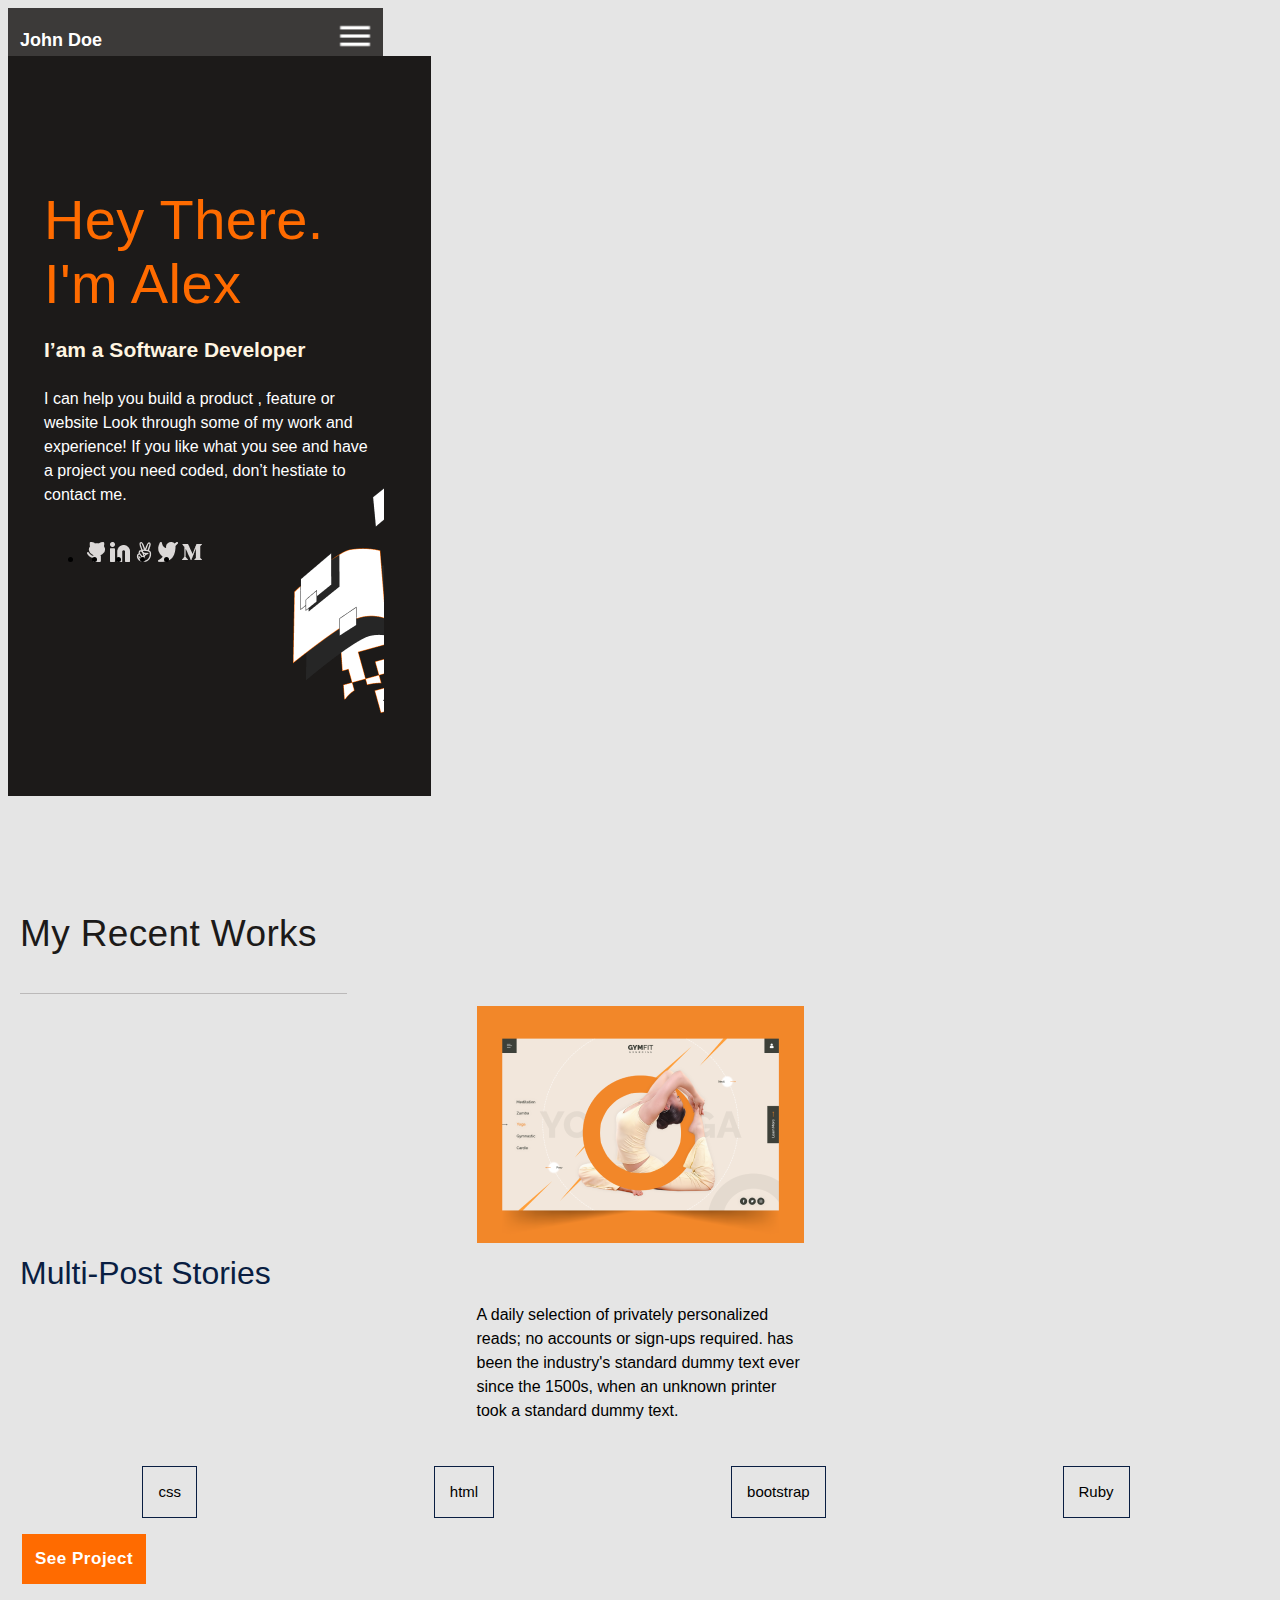
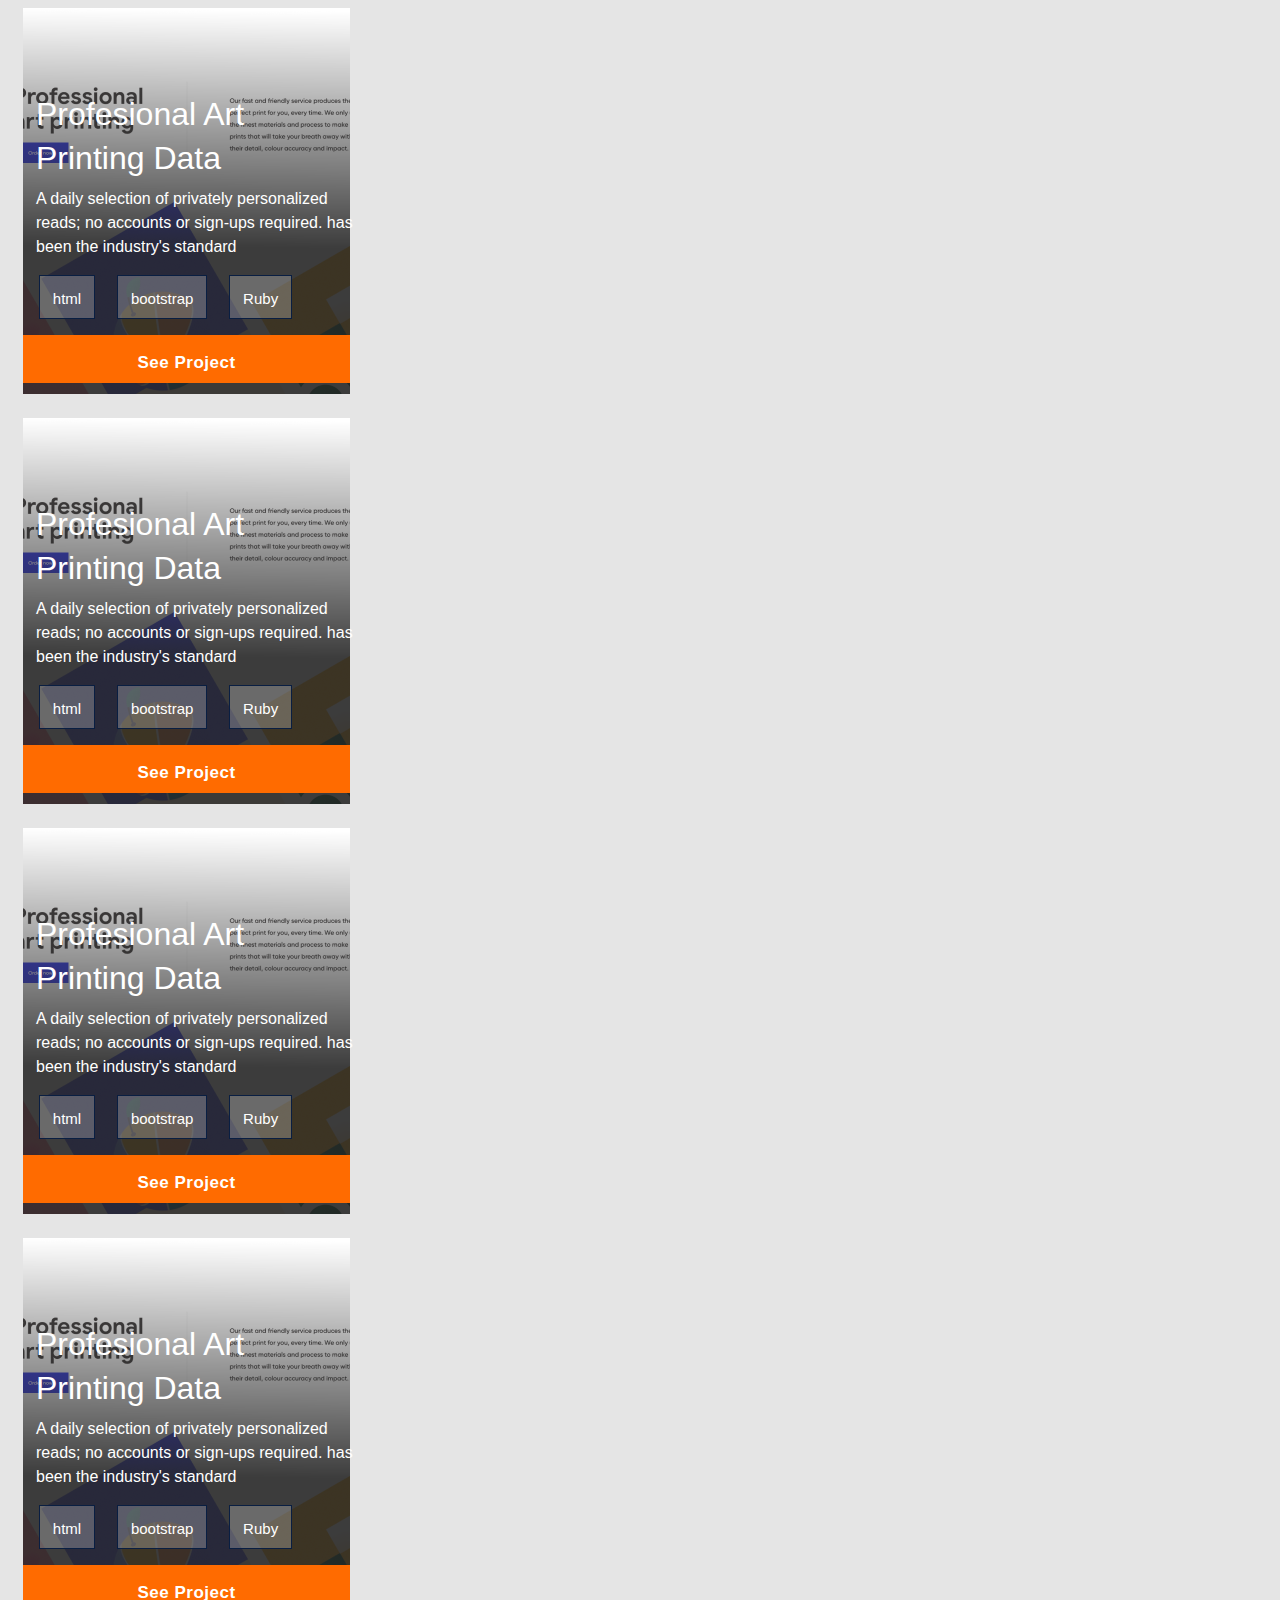
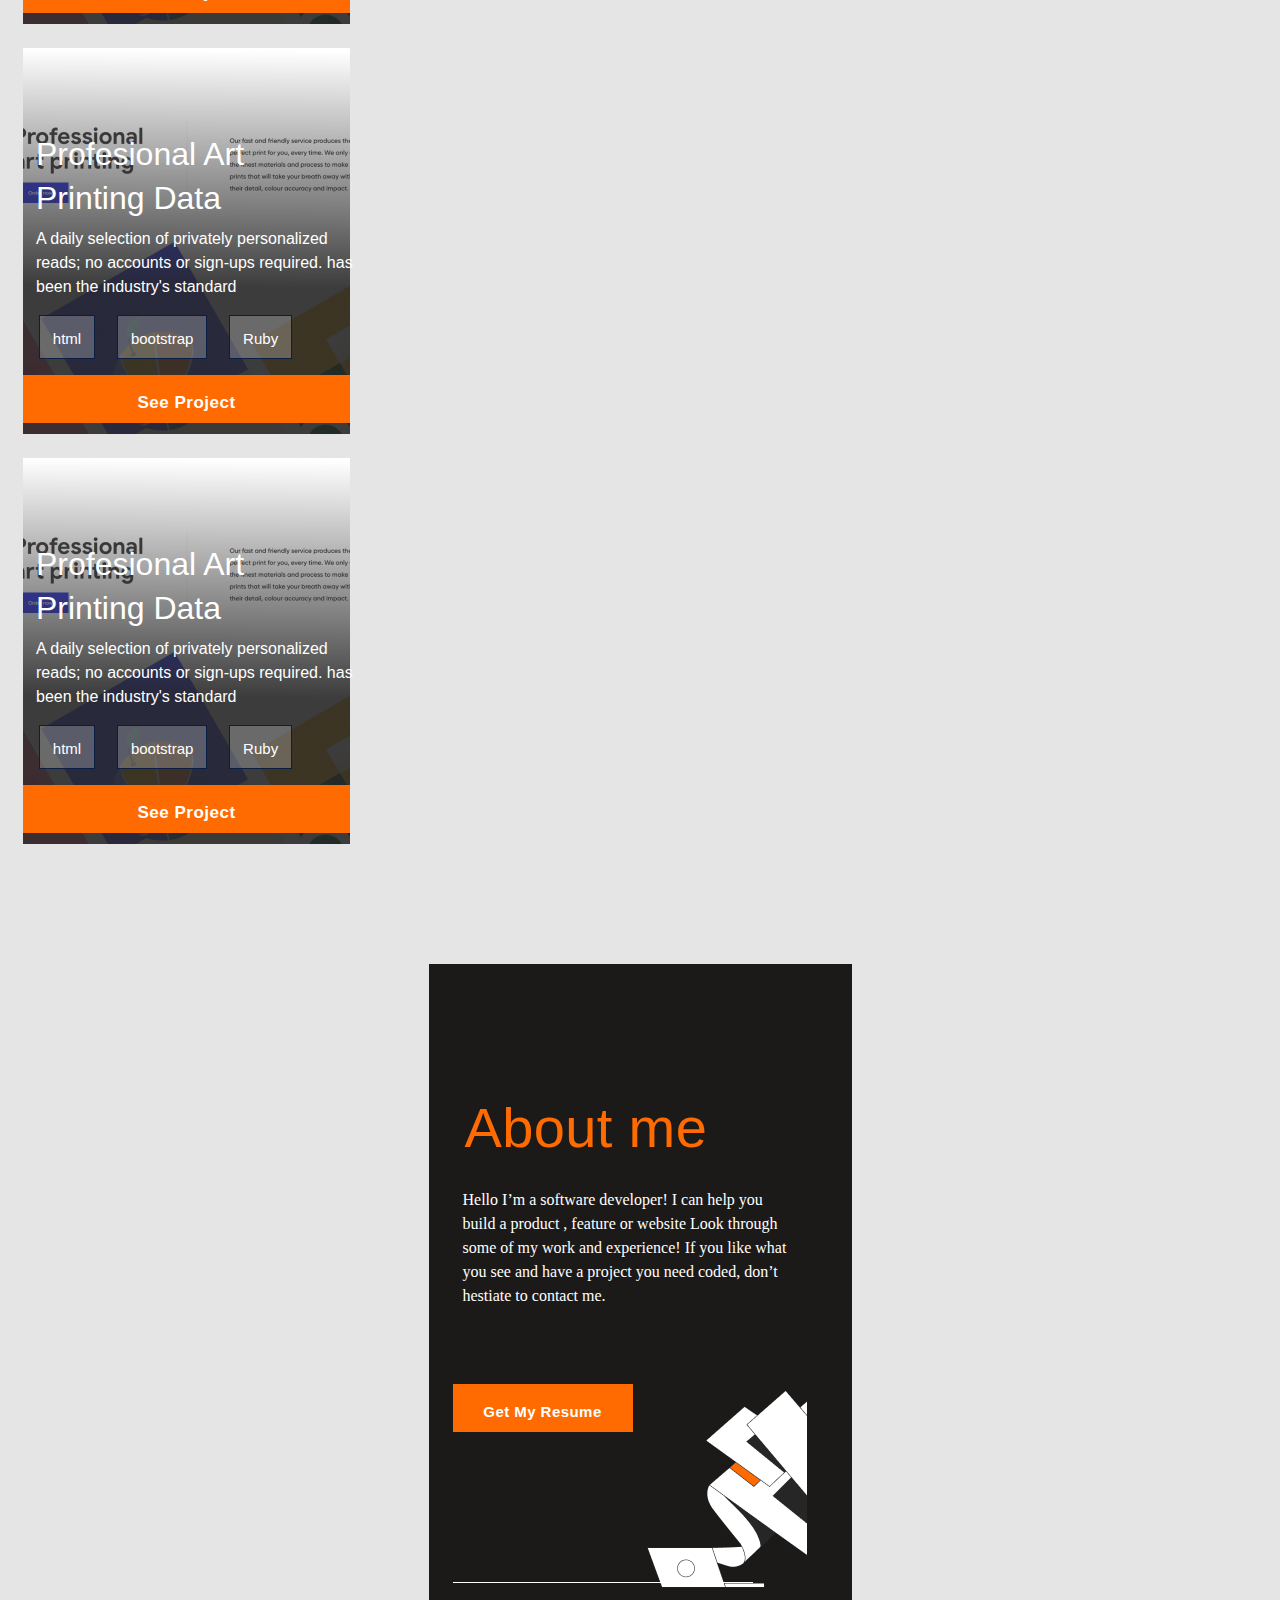
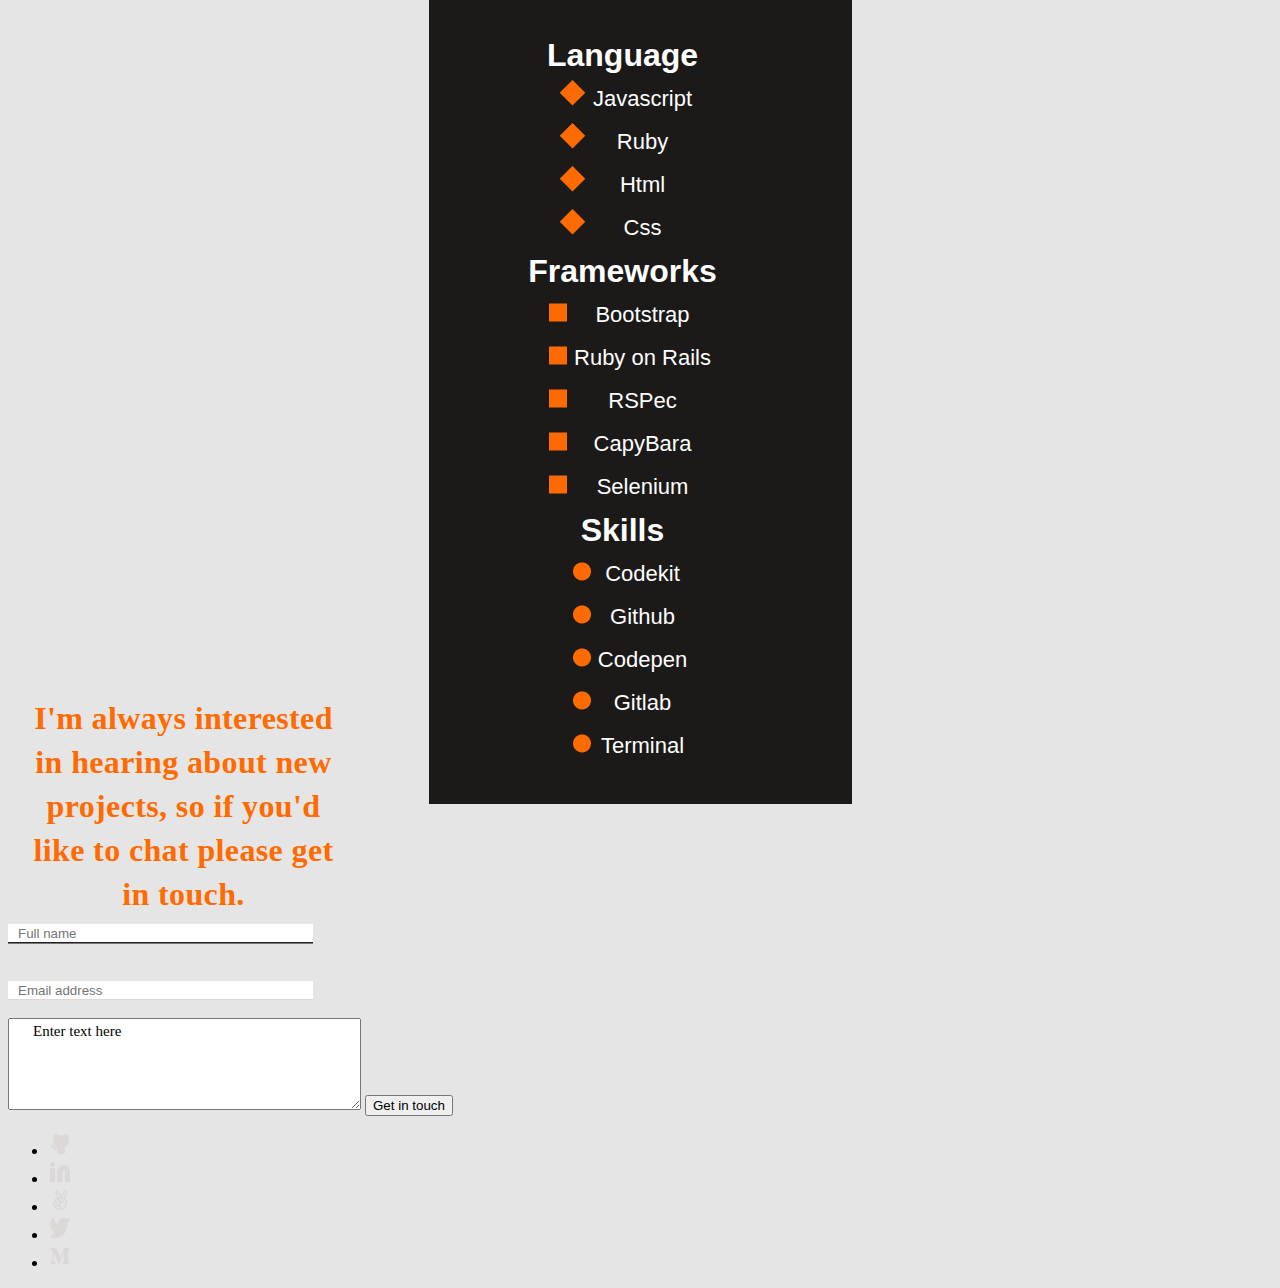
==== portfolio.html @ e1b2b431 "Add placeholder in portfolio.html, style input, input name, input email and textarea" ====
<!DOCTYPE html>
<html lang="en">

<head>
  <meta charset="UTF-8">
  <meta http-equiv="X-UA-Compatible" content="IE=edge">
  <meta name="viewport" content="width=device-width, initial-scale=1.0">
  <title>Portfolio</title>
  <link rel="stylesheet" href="portfolio.css">
</head>

<body>
  <header>
    <a href="" class="nameLink">John Doe</a>
    <nav>
      <img src="images/Icon-Menu.png" alt="Menu Icon" class='menuIcon'>
    </nav>
  </header>
  <section class="firstPage">
    <h1>Hey There. I'm Alex</h1>
    <h2>I’am a Software Developer</h2>
    <p class="firstParagraph">I can help you build a product , feature or website Look through some of my work and
      experience! If you like what you see and have a project you need coded,
      don’t hestiate to contact me.</p>
    <ul class="Icon">
      <li><a href="" class="socialMedia"><img src="images/Icon-GitHub.png" alt="Github Icon" class="Icons Icon1"></a>
      </li>
      <li><a href="" class="socialMedia"><img src="images/Icon-Linkedin.png" alt="Linkedin Icon"
            class="Icons Icon2"></a></li>
      <li><a href="" class="socialMedia"><img src="images/Icon-Angelist.png" alt="Angelist Icon"
            class="Icons Icon3"></a></li>
      <li><a href="" class="socialMedia"><img src="images/Icon-Twitter.png" alt="Twitter Icon" class="Icons Icon4"></a>
      </li>
      <li><a href="" class="socialMedia"><img src="images/Icon-Medium.png" alt="Medium Icon" class="Icons Icon5"></a>
      </li>
    </ul>
  </section>
  <section class="secondPage">
    <h1 class="recentWorks">My Recent Works</h1>
    <img src="images/yogaWoman.png" class="yogaImage" alt="Woman doing Yoga">
    <h2 class="multiStories">Multi-Post Stories</h2>
    <p class="secondPara">A daily selection of privately personalized reads; no accounts or sign-ups required. has been
      the industry's standard dummy text ever since the 1500s, when an unknown printer took a standard dummy text.</p>
    <ul class="languageList">
      <li class="languageList css">css</li>
      <li class="languageList html">html</li>
      <li class="languageList bootstrap">bootstrap</li>
      <li class="languageList ruby">Ruby</li>
    </ul>
    <button class="seeButton">See Project</button>
  </section>
  <section class="projects">
    <div class="cards">
      <h3>Profesional Art Printing Data</h3>
      <p class="cardPara">A daily selection of privately personalized reads; no accounts or sign-ups required. has been
        the industry's standard</p>
      <ul class="cardList">
        <li class="cardHtml">html</li>
        <li class="cardBootstrap">bootstrap</li>
        <li class="cardRuby">Ruby</li>
      </ul>
      <button class="cardBtn">See Project</button>
    </div>
    <div class="cards">
      <h3>Profesional Art Printing Data</h3>
      <p class="cardPara">A daily selection of privately personalized reads; no accounts or sign-ups required. has been
        the industry's standard</p>
      <ul class="cardList">
        <li class="cardHtml">html</li>
        <li class="cardBootstrap">bootstrap</li>
        <li class="cardRuby">Ruby</li>
      </ul>
      <button class="cardBtn">See Project</button>
    </div>
    <div class="cards">
      <h3>Profesional Art Printing Data</h3>
      <p class="cardPara">A daily selection of privately personalized reads; no accounts or sign-ups required. has been
        the industry's standard</p>
      <ul class="cardList">
        <li class="cardHtml">html</li>
        <li class="cardBootstrap">bootstrap</li>
        <li class="cardRuby">Ruby</li>
      </ul>
      <button class="cardBtn">See Project</button>
    </div>
    <div class="cards">
      <h3>Profesional Art Printing Data</h3>
      <p class="cardPara">A daily selection of privately personalized reads; no accounts or sign-ups required. has been
        the industry's standard</p>
      <ul class="cardList">
        <li class="cardHtml">html</li>
        <li class="cardBootstrap">bootstrap</li>
        <li class="cardRuby">Ruby</li>
      </ul>
      <button class="cardBtn">See Project</button>
    </div>
    <div class="cards">
      <h3>Profesional Art Printing Data</h3>
      <p class="cardPara">A daily selection of privately personalized reads; no accounts or sign-ups required. has been
        the industry's standard</p>
      <ul class="cardList">
        <li class="cardHtml">html</li>
        <li class="cardBootstrap">bootstrap</li>
        <li class="cardRuby">Ruby</li>
      </ul>
      <button class="cardBtn">See Project</button>
    </div>
    <div class="cards">
      <h3>Profesional Art Printing Data</h3>
      <p class="cardPara">A daily selection of privately personalized reads; no accounts or sign-ups required. has been
        the industry's standard</p>
      <ul class="cardList">
        <li class="cardHtml">html</li>
        <li class="cardBootstrap">bootstrap</li>
        <li class="cardRuby">Ruby</li>
      </ul>
      <button class="cardBtn">See Project</button>
    </div>
  </section>
  <section class="aboutMe">
    <h1 class="AboutHead">About me</h1>
    <p class="aboutPara">Hello I’m a software developer! I can help you build a product , feature or website Look
      through some of my work and experience! If you like what you see and have a project you need coded, don’t hestiate
      to contact me.</p>
    <button class="aboutBtn">Get My Resume</button>
    <ul class="bigLst">
      <li class="language">Language
        <ul class="languageLst">
          <li class="innerLst">Javascript</li>
          <li class="innerLst">Ruby</li>
          <li class="innerLst">Html</li>
          <li class="innerLst">Css</li>
        </ul>
      </li>
      <li class="frameworks">Frameworks
        <ul class="frameworksLst">
          <li class="innerLst">Bootstrap</li>
          <li class="innerLst">Ruby on Rails</li>
          <li class="innerLst">RSPec</li>
          <li class="innerLst">CapyBara</li>
          <li class="innerLst">Selenium</li>
        </ul>
      </li>
      <li class="skills">Skills
        <ul>
          <li class="innerLst">Codekit</li>
          <li class="innerLst">Github</li>
          <li class="innerLst">Codepen</li>
          <li class="innerLst">Gitlab</li>
          <li class="innerLst">Terminal</li>
        </ul>
      </li>
    </ul>
  </section>
  <form action="">
    <h1 class="about-me">
      I'm always interested in hearing about new projects, so if you'd like to chat please get in touch.
    </h1>
    <input type="text" name="name" id="name" placeholder="Full name" class="input-name"> <br>
    <input type="email" id="email" placeholder="Email address" class="input-email"><br>
    <textarea name="text">Enter text here</textarea>
    <button class="touch-button" type="submit">Get in touch</button>
  </form>
  <footer>
    <ul class="footerLst">
      <li><a href="" class="socialMedia"><img src="images/Icon-GitHub.png" alt="Github Icon" class="footerIcons"></a>
      </li>
      <li><a href="" class="socialMedia"><img src="images/Icon-Linkedin.png" alt="Linkedin Icon"
            class="footerIcons"></a></li>
      <li><a href="" class="socialMedia"><img src="images/Icon-Angelist.png" alt="Angelist Icon"
            class="footerIcons"></a></li>
      <li><a href="" class="socialMedia"><img src="images/Icon-Twitter.png" alt="Twitter Icon" class="footerIcons"></a>
      </li>
      <li><a href="" class="socialMedia"><img src="images/Icon-Medium.png" alt="Medium Icon" class="footerIcons"></a>
      </li>
    </ul>
  </footer>
</body>

</html>
---- portfolio.css ----
body {
  background-color: #e5e5e5;
}

.firstPage {
  background-image: url(images/Illustration.png);
  background-repeat: no-repeat;
  background-attachment: scroll;
  background-position: 83% 90%;
  background-color: #1c1a19;
  display: flex;
  flex-direction: column;
  align-items: flex-start;
  height: 500px;
  width: 375px;
  top: 92px;
  padding: 120px 24px;
}

header {
  height: 48px;
  width: 375px;
  top: 44px;
  background-color: #3c3a39;
  display: flex;
  justify-content: space-between;
}

.nameLink {
  height: 44px;
  width: 101px;
  left: 12px;
  top: 2px;
  padding: 10px 12px;
  color: #fff;
  font-family: 'Roboto', sans-serif;
  font-size: 18px;
  font-style: normal;
  font-weight: 700;
  line-height: 24px;
  background-color: transparent;
  text-decoration: none;
  display: flex;
  flex-direction: row;
  align-items: center;
  text-align: center;
}

.menuIcon {
  height: 40px;
  width: 40px;
  left: 311px;
  top: 4px;
  padding: 8px;
  border-radius: 8px;
  display: flex;
  flex-direction: row;
  align-items: flex-start;
}

h1 {
  /* Typography for h1 */
  font-family: 'Crete Round', sans-serif;
  font-size: 56px;
  font-style: normal;
  font-weight: 400;
  line-height: 64px;
  letter-spacing: 0.3700000047683716px;
  text-align: left;
  color: #ff6b00;

  /* Properties taken from page */
  height: 124px;
  width: 327px;
  left: 24px;
  top: 120px;
  border-radius: 0;
  flex: none;
  margin: 12px;
}

h2 {
  /* Typography for h2 */
  font-family: 'Roboto', sans-serif;
  font-size: 21px;
  font-weight: bold;
  font-style: normal;
  line-height: 32px;
  text-align: left;
  color: #fff5e1;

  /* Properties taken from page */
  display: flex;
  align-items: center;
  flex: none;
  order: 1;
  flex-grow: 0;
  margin: 12px;
  height: 27px;
  width: 327px;
  left: 24px;
  top: 256px;
  border-radius: 0;
}

.firstParagraph {
  /* Typography for h3 */
  font-family: 'Poppins', sans-serif;
  font-size: 16px;
  font-style: normal;
  font-weight: 400;
  line-height: 24px;
  text-align: left;
  color: #fff;

  /* Properties taken from page */
  height: 123px;
  width: 327px;
  left: 24px;
  top: 295px;
  border-radius: 0;
  flex: none;
  order: 2;
  flex-grow: 0;
  margin: 12px;
}

.Icon {
  /* Properties taken from page */
  height: 40px;
  width: 200px;
  left: 24px;
  top: 430px;
  display: flex;
  flex-direction: row;
  align-items: center;
  flex: none;
  order: 3;
  flex-grow: 0;
  margin: 12px;
}

.recentWorks {
  /* typography for recentWorks */
  font-family: 'Crete Round', sans-serif;
  font-size: 37px;
  font-style: normal;
  font-weight: 400;
  line-height: 52px;
  text-align: left;
  color: #1c1a19;

  /* position */
  height: 85px;
  width: 327px;
  left: 24px;
  top: 120px;
  border-bottom: 0.5px solid #bbb9b9;
  padding-top: 100px;
}

.yogaImage {
  /* Image Position */
  height: 237px;
  width: 327px;
  display: block;
  margin-left: auto;
  margin-right: auto;
}

.multiStories {
  font-family: 'Crete Round', sans-serif;
  font-size: 32px;
  font-style: normal;
  font-weight: 400;
  line-height: 44px;
  text-align: left;
  color: #091e42;
  height: 36px;
  width: 327px;
}

.secondPara {
  font-family: 'Inter', sans-serif;
  font-size: 16px;
  font-style: normal;
  font-weight: 400;
  line-height: 24px;
  text-align: left;
  height: 147px;
  width: 327px;
  top: 48px;
  margin: auto;
}

.languageList {
  display: flex;
  flex-direction: row;
  justify-content: space-around;
  position: relative;
  right: 12px;
}

.css {
  border: 1px solid #091e42;
  padding: 15px;
  font-family: 'Inter', sans-serif;
  font-size: 15px;
  font-style: normal;
  font-weight: 500;
  line-height: 20px;
  text-align: left;
}

.html {
  border: 1px solid #091e42;
  padding: 15px;
  font-family: 'Inter', sans-serif;
  font-size: 15px;
  font-style: normal;
  font-weight: 500;
  line-height: 20px;
  text-align: left;
}

.bootstrap {
  border: 1px solid #091e42;
  padding: 15px;
  font-family: 'Inter', sans-serif;
  font-size: 15px;
  font-style: normal;
  font-weight: 500;
  line-height: 20px;
  text-align: left;
}

.ruby {
  border: 1px solid #091e42;
  padding: 15px;
  font-family: 'Inter', sans-serif;
  font-size: 15px;
  font-style: normal;
  font-weight: 500;
  line-height: 20px;
  text-align: left;
}

.seeButton {
  padding: 12px;
  background-color: #ff6b00;
  border: 1px solid #ff6b00;
  text-align: center;
  text-decoration: none;
  position: relative;
  left: 14px;
  font-family: 'Inter', sans-serif;
  font-size: 17px;
  color: #fff;
  font-style: normal;
  font-weight: 700;
  line-height: 24px;
  letter-spacing: 0.03em;
}

.seeButton:hover {
  padding: 12px;
  background-color: #fff5e1;
  border: 1px solid #fff5e1;
  text-align: center;
  text-decoration: none;
  position: relative;
  left: 14px;
  font-family: 'Inter', sans-serif;
  font-size: 17px;
  color: #f55800;
  font-style: normal;
  font-weight: 700;
  line-height: 24px;
  letter-spacing: 0.03em;
}

.seeButton:active {
  padding: 12px;
  background-color: #e05304;
  border: 1px solid #e05304;
  text-align: center;
  text-decoration: none;
  position: relative;
  left: 14px;
  font-family: 'Inter', sans-serif;
  font-size: 17px;
  color: #f4f1f0;
  font-style: normal;
  font-weight: 700;
  line-height: 24px;
  letter-spacing: 0.03em;
}

.projects {
  display: grid;
  height: 2436px;
  grid-template-columns: 327px;
  grid-template-rows: 386px 386px 386px 386px 386px 386px;
  align-content: space-between;
  padding-top: 24px;
  padding-left: 15px;
}

.cards {
  background-image: url(images/cardBack.png);
  background-repeat: no-repeat;
  background-attachment: scroll;
  height: 386px;
  width: 327px;
  display: flex;
  flex-direction: column;
  align-items: flex-start;
}

h3 {
  font-family: 'Crete Round', sans-serif;
  font-size: 32px;
  font-style: normal;
  font-weight: 400;
  line-height: 44px;
  color: #fff;
  text-align: left;
  position: relative;
  height: 90px;
  width: 295px;
  left: 13px;
  top: 52px;
}

.cardPara {
  font-family: 'Inter', sans-serif;
  font-size: 16px;
  font-style: normal;
  font-weight: 400;
  line-height: 24px;
  color: #fff;
  text-align: left;
  position: relative;
  left: 13px;
  margin-right: 10px;
  margin-top: 25px;
}

.cardList {
  display: flex;
  flex-direction: row;
  justify-content: space-around;
  color: #fff;
  list-style: none;
  height: 44px;
  width: 275px;
  position: relative;
  right: 35px;
  margin-top: 0;
}

.cardHtml {
  border: 1px solid #091e42;
  padding: 13px;
  font-family: 'Inter', sans-serif;
  font-size: 15px;
  font-style: normal;
  font-weight: 500;
  line-height: 20px;
  text-align: left;
  background-color: #ffffff3d;
}

.cardBootstrap {
  border: 1px solid #091e42;
  padding: 13px;
  font-family: 'Inter', sans-serif;
  font-size: 15px;
  font-style: normal;
  font-weight: 500;
  line-height: 20px;
  text-align: left;
  background-color: #ffffff3d;
}

.cardRuby {
  border: 1px solid #091e42;
  padding: 13px;
  font-family: 'Inter', sans-serif;
  font-size: 15px;
  font-style: normal;
  font-weight: 500;
  line-height: 20px;
  text-align: left;
  background-color: #ffffff3d;
}

.cardBtn {
  padding: 15px;
  background-color: #ff6b00;
  border: 1px solid #ff6b00;
  text-align: center;
  text-decoration: none;
  position: relative;
  width: 327px;
  height: 48px;
  font-family: 'Inter', sans-serif;
  font-size: 17px;
  font-style: normal;
  font-weight: 700;
  line-height: 24px;
  letter-spacing: 0.03em;
  color: #fff;
}

.cardBtn:hover {
  padding: 15px;
  background-color: #fff5e1;
  border: 1px solid #fff5e1;
  text-align: center;
  text-decoration: none;
  position: relative;
  width: 327px;
  height: 48px;
  font-family: 'Inter', sans-serif;
  font-size: 17px;
  font-style: normal;
  font-weight: 700;
  line-height: 24px;
  letter-spacing: 0.03em;
  color: #f55800;
}

.cardBtn:active {
  padding: 15px;
  background-color: #e05304;
  border: 1px solid #e05304;
  text-align: center;
  text-decoration: none;
  position: relative;
  width: 327px;
  height: 48px;
  font-family: 'Inter', sans-serif;
  font-size: 17px;
  font-style: normal;
  font-weight: 700;
  line-height: 24px;
  letter-spacing: 0.03em;
  color: #f4f1f0;
}

.aboutMe {
  background-image: url(images/Frame.png);
  background-repeat: no-repeat;
  background-attachment: scroll;
  background-position: 83% 32%;
  background-color: #1c1a19;
  height: 1200px;
  width: 375px;
  padding: 120px 24px;
  position: relative;
  top: 120px;
  display: flex;
  flex-direction: column;
  align-items: flex-start;
  margin: auto;
}

.aboutHead {
  font-family: 'Crete Round', sans-serif;
  font-size: 72px;
  font-style: normal;
  font-weight: 400;
  line-height: 88px;
  letter-spacing: 0.3700000047683716px;
}

.aboutPara {
  font-family: 'Inter', serif;
  font-size: 16px;
  font-style: normal;
  font-weight: 400;
  line-height: 24px;
  letter-spacing: 0;
  text-align: left;
  color: #fff;
  position: relative;
  left: 10px;
  margin-right: 50px;
  bottom: 60px;
}

.aboutBtn {
  padding: 15px;
  background-color: #ff6b00;
  border: 1px solid #ff6b00;
  text-align: center;
  text-decoration: none;
  position: relative;
  width: 180px;
  height: 48px;
  font-family: 'Inter', sans-serif;
  font-size: 15px;
  font-style: normal;
  font-weight: 700;
  line-height: 24px;
  letter-spacing: 0.03em;
  color: #fff;
}

.aboutBtn:hover {
  padding: 15px;
  background-color: #fff5e1;
  border: 1px solid #fff5e1;
  text-align: center;
  text-decoration: none;
  position: relative;
  width: 180px;
  height: 48px;
  font-family: 'Inter', sans-serif;
  font-size: 15px;
  font-style: normal;
  font-weight: 700;
  line-height: 24px;
  letter-spacing: 0.03em;
  color: #f55800;
}

.aboutBtn:active {
  padding: 15px;
  background-color: #e05304;
  border: 1px solid #e05304;
  text-align: center;
  text-decoration: none;
  position: relative;
  width: 180px;
  height: 48px;
  font-family: 'Inter', sans-serif;
  font-size: 15px;
  font-style: normal;
  font-weight: 700;
  line-height: 24px;
  letter-spacing: 0.03em;
  color: #f4f1f0;
}

.bigLst {
  display: flex;
  flex-direction: column;
  align-items: center;
  font-family: 'InaiMathi', 'Trebuchet MS', 'Lucida Sans Unicode', 'Lucida Grande', 'Lucida Sans', Arial, sans-serif;
  font-size: 32px;
  font-style: normal;
  font-weight: 700;
  line-height: 44px;
  text-align: left;
  color: #fff;
  position: relative;
  border-top: 1px solid #fff;
  margin-top: 150px;
  padding-top: 50px;
  width: 260px;
}

.language {
  display: flex;
  flex-direction: column;
  align-items: center;
  list-style-image: url(images/Tilted.png);
}

.frameworks {
  display: flex;
  flex-direction: column;
  align-items: center;
  list-style-image: url(images/Square.png);
}

.skills {
  display: flex;
  flex-direction: column;
  align-items: center;
  list-style-image: url(images/Circle.png);
}

.innerLst {
  font-family: 'Inter', Arial, Helvetica, sans-serif;
  font-size: 22px;
  font-style: normal;
  font-weight: 400;
  line-height: 43px;
  letter-spacing: 0;
  text-align: center;
}

.about-me {
  width: 327px;
  height: 216px;
  font-family: Inter;
  font-weight: 700;
  font-style: normal;
  font-size: 32px;
  line-height: 44px;
  text-align: center;
}

input {
  display: flex;
  flex-direction: column;
  width: 327px;
  height: 48px;
  padding: 0;
  border-top-style: hidden;
  border-right-style: hidden;
  border-left-style: hidden;
  border-bottom-style: groove;
  margin-top: 0 24px;
}

.input-name {
  width: 295px;
  height: 18px;
  padding-left: 10px;

}

.input-email {
   width: 295px;
  height: 18px;
  border-bottom: 1px solid #dbd8d7;
  margin-top: 19px;
  padding-left: 10px;
} 

textarea {
  width: 303px;
  height: 90px;
  font-family: Inter;
  font-weight: 400px;
  font-style: normal;
  font-size: 15px;
  line-height: 24px;
  padding: 0 24px;
}
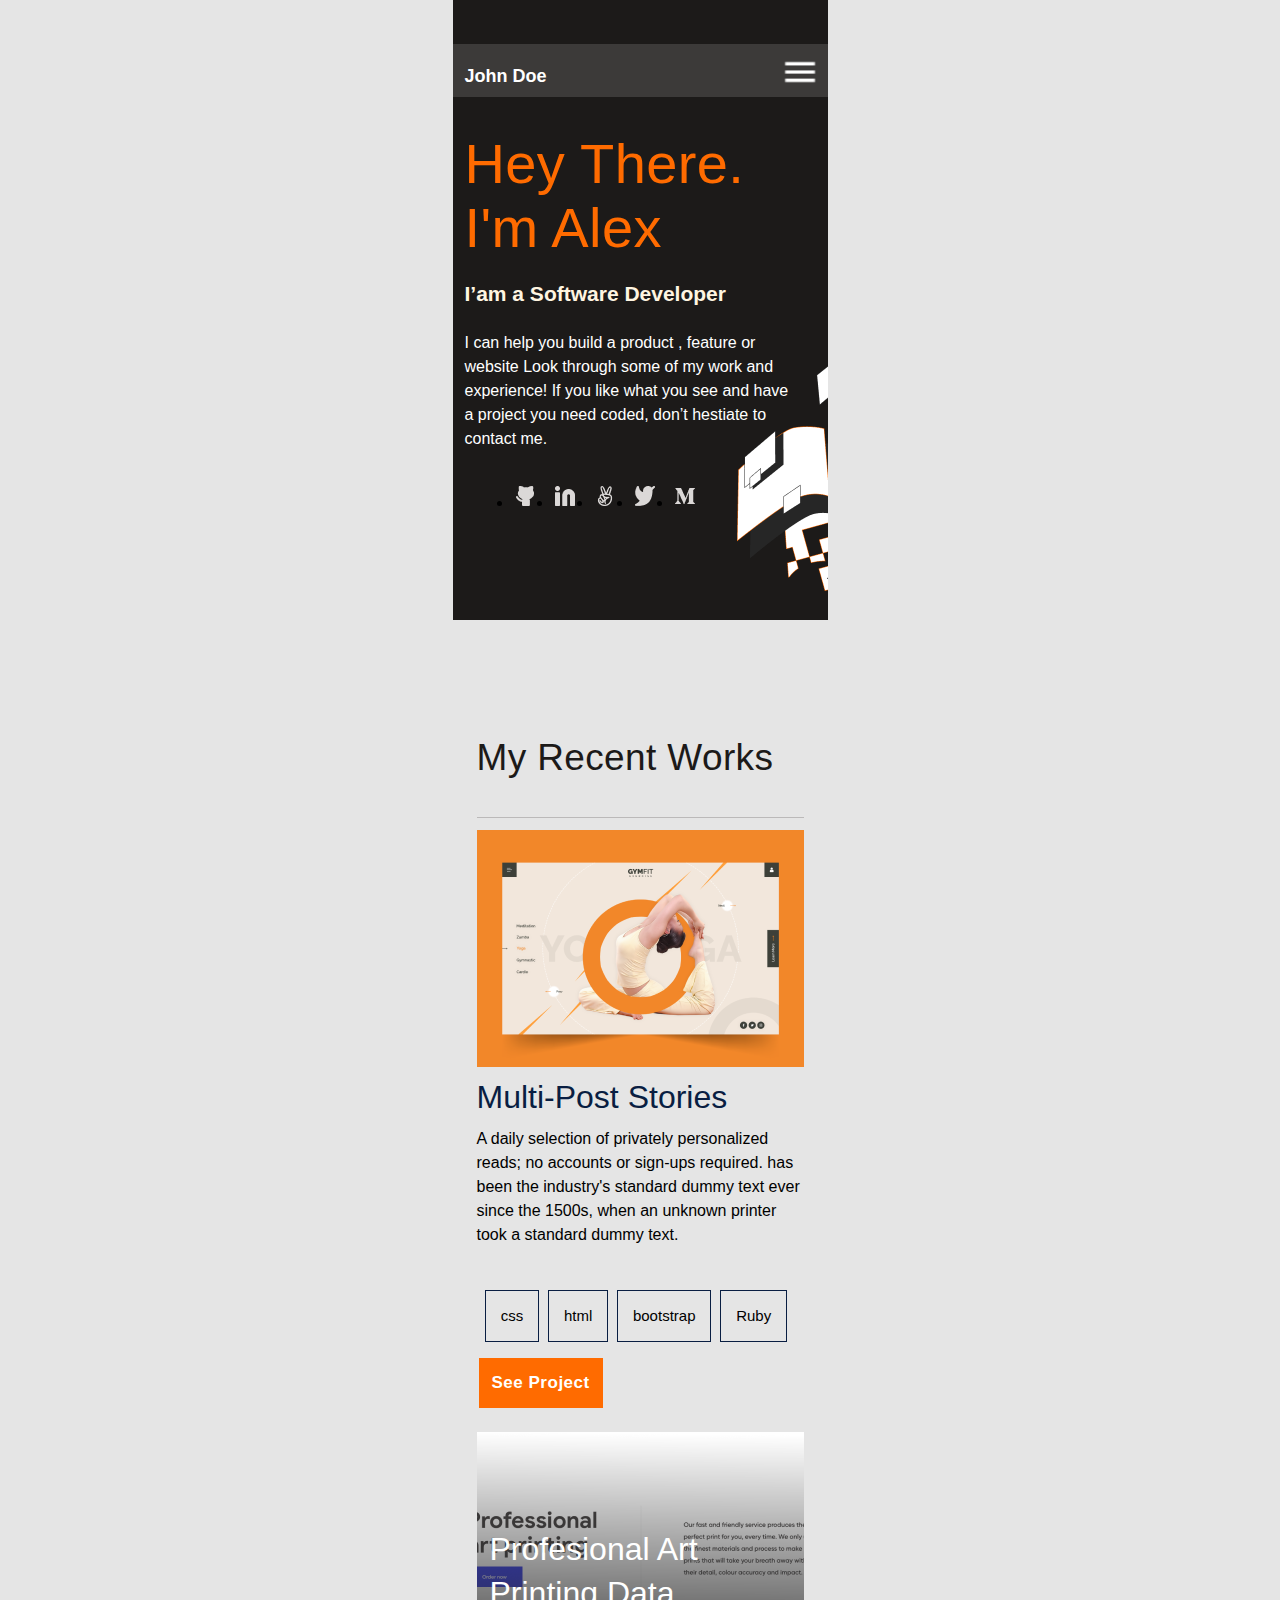
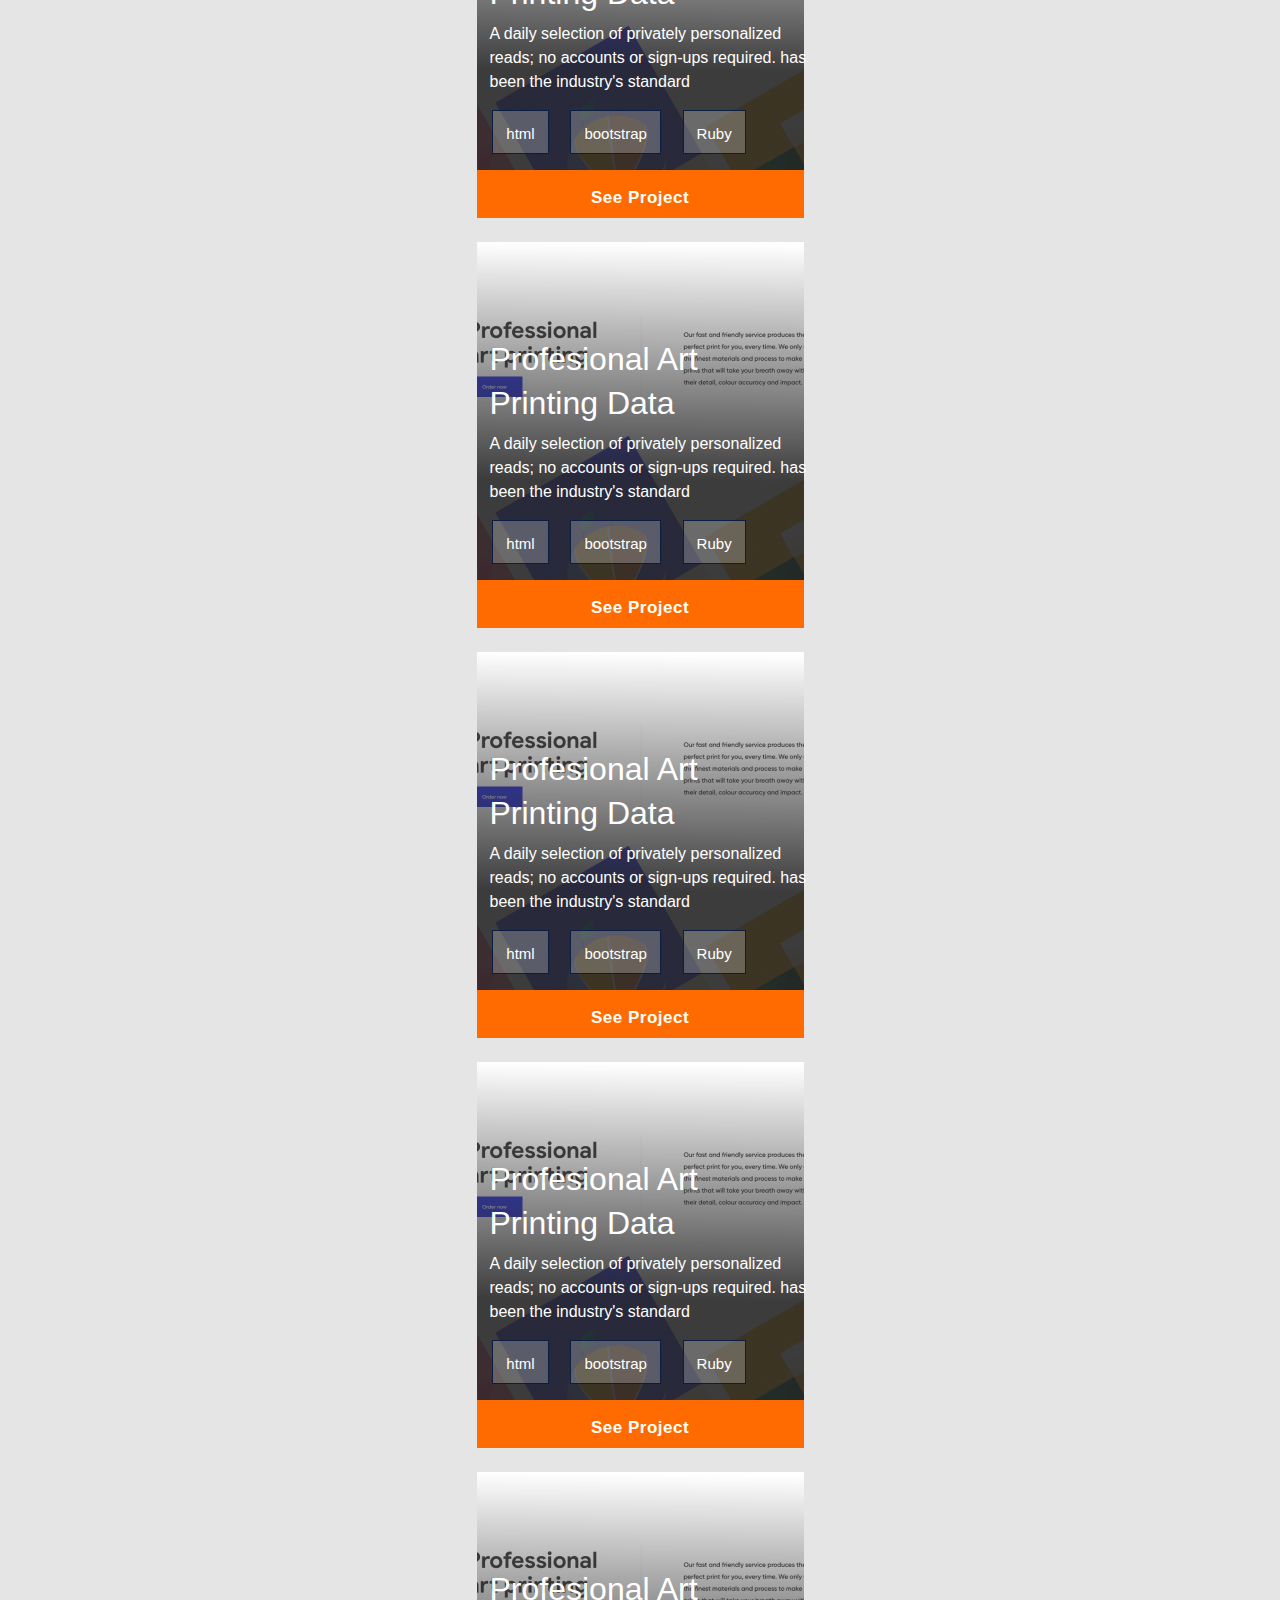
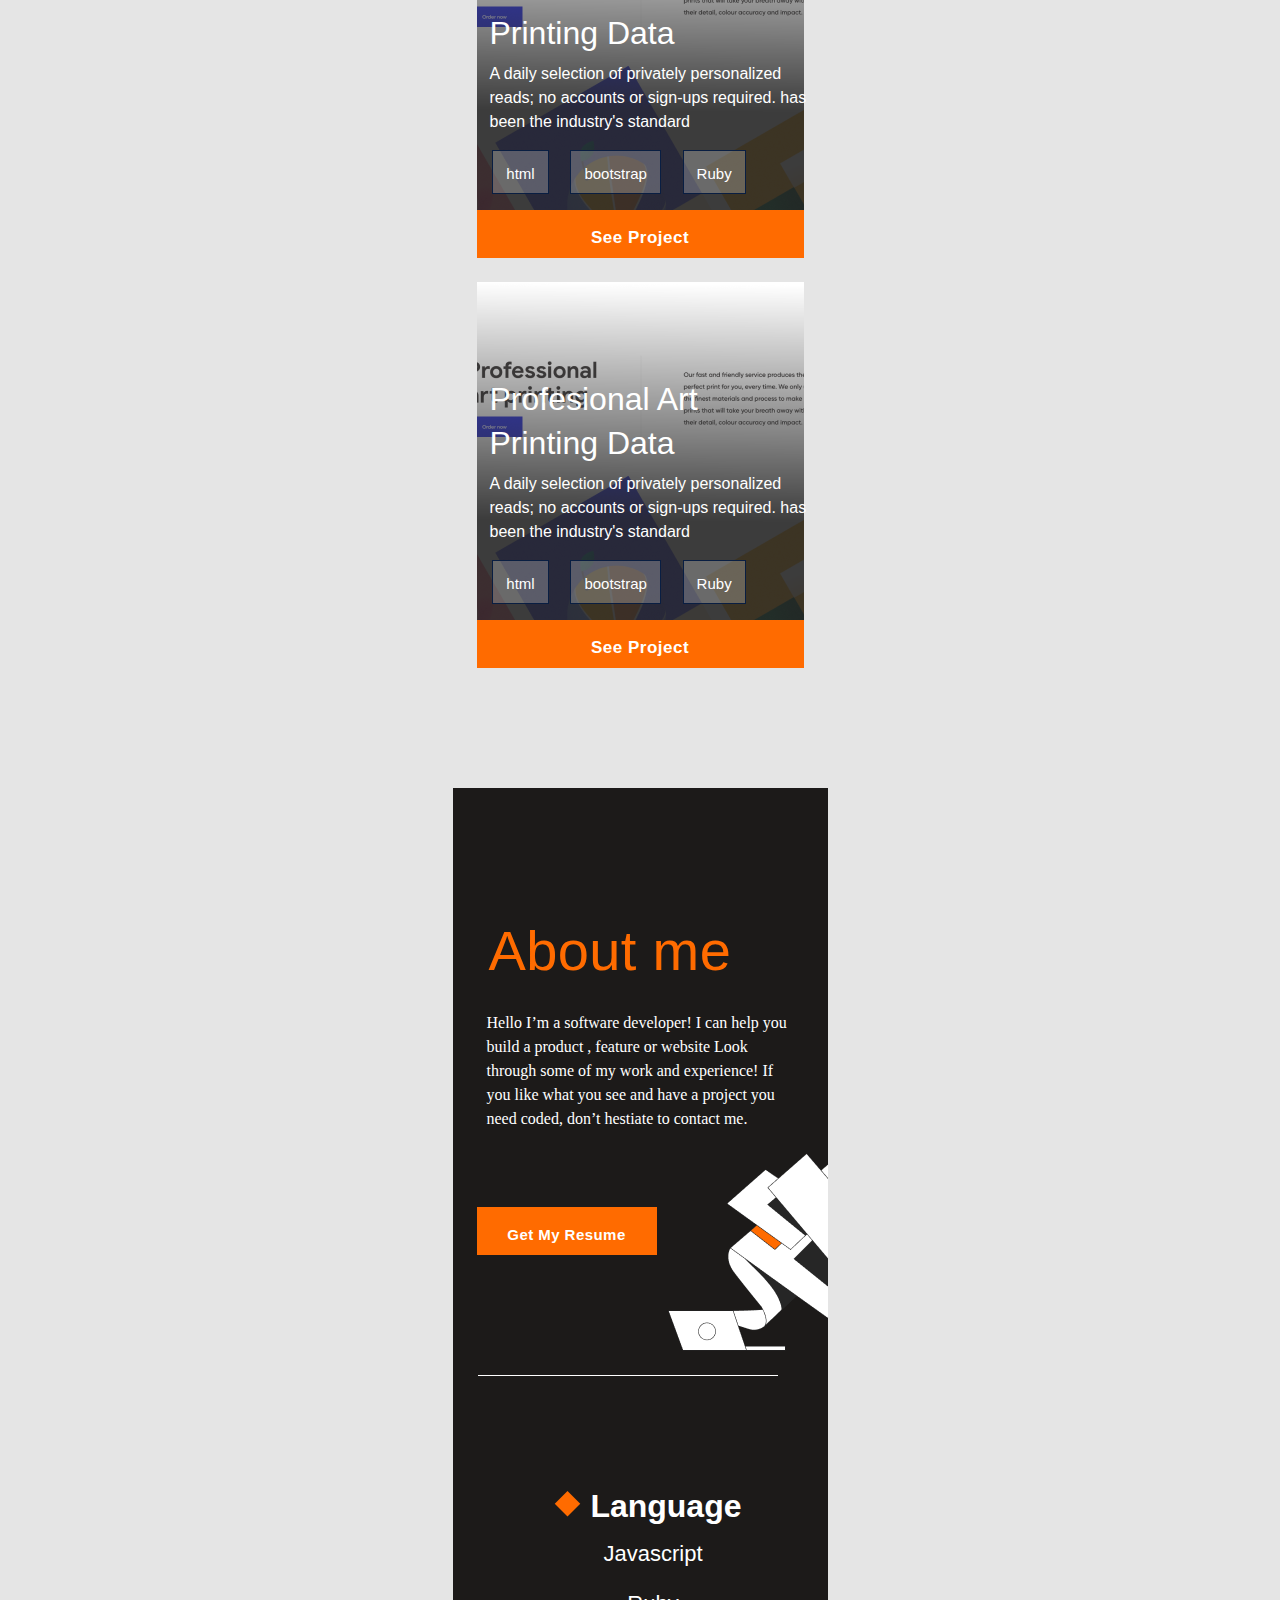
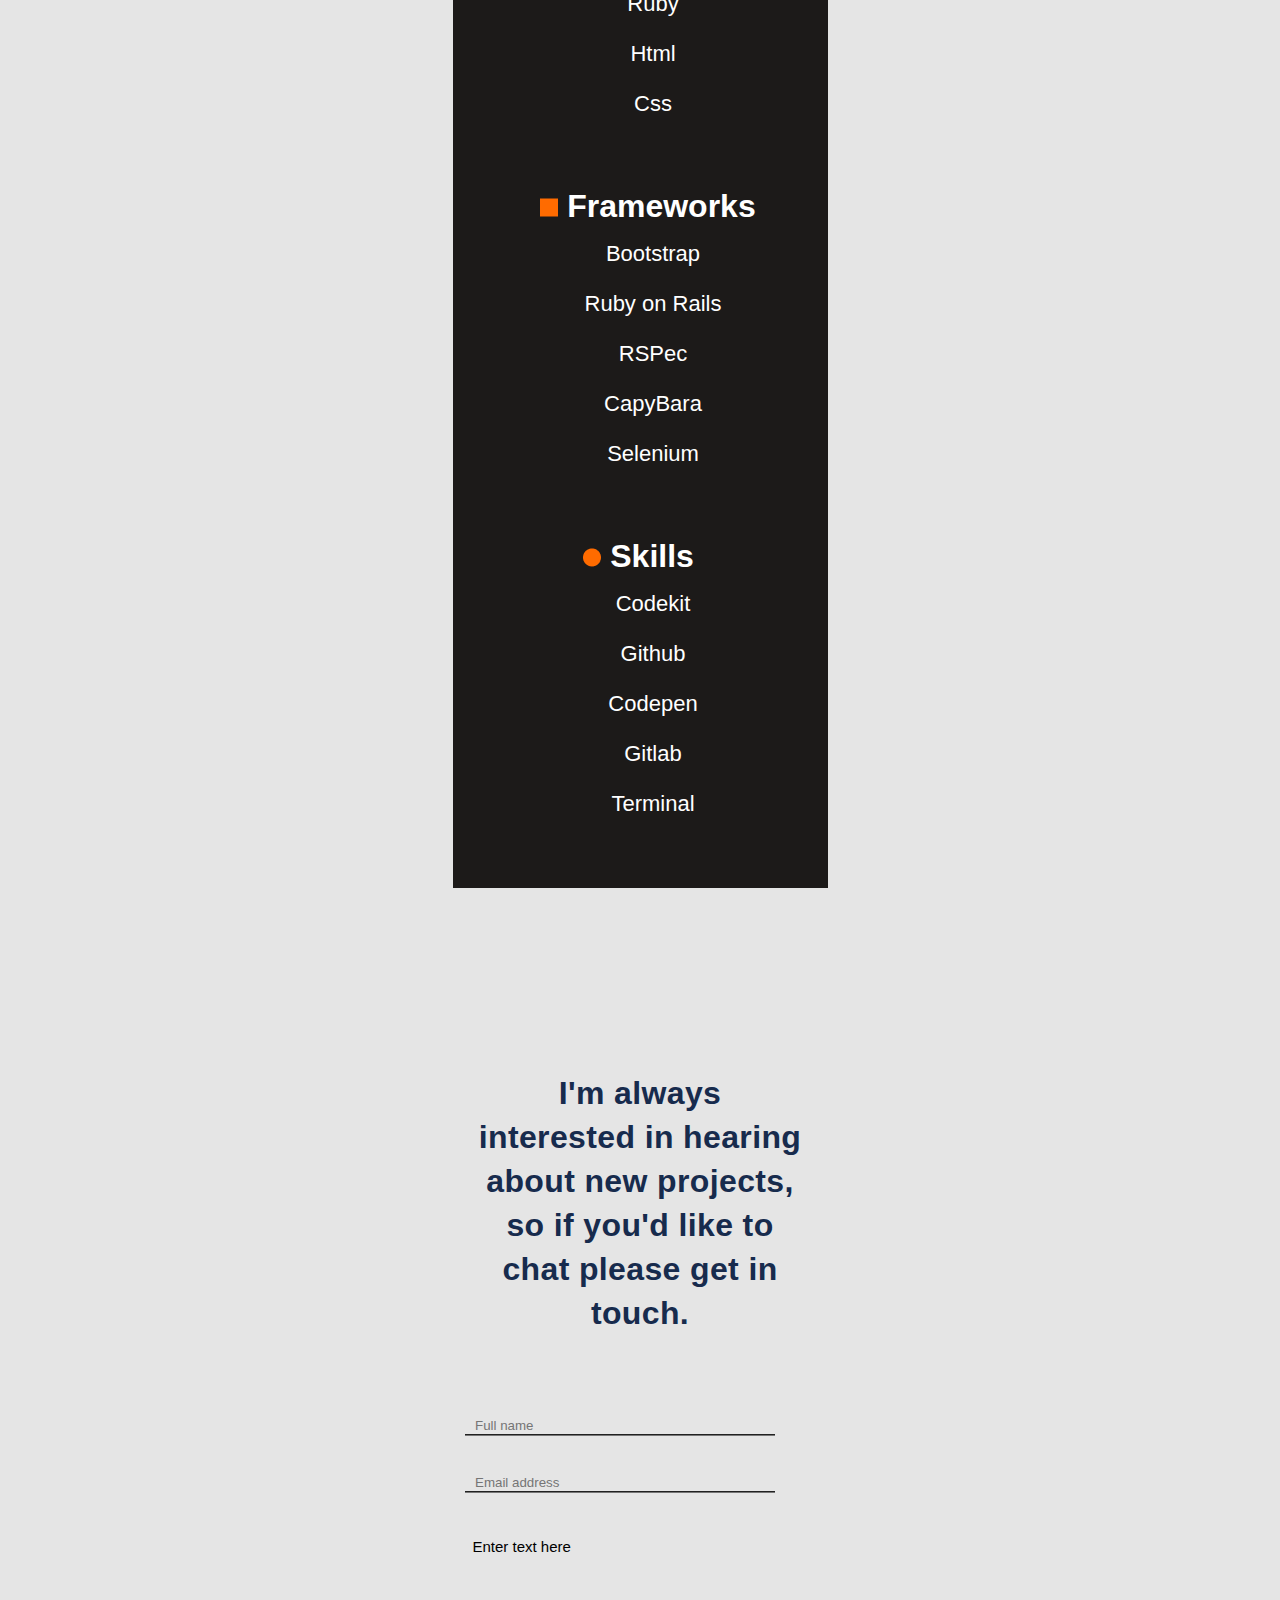
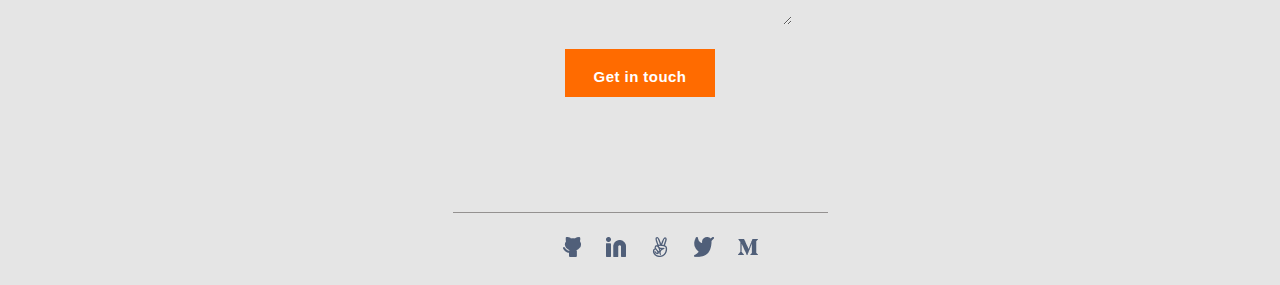
==== commit fa42bb11: "Made changes as recommended by reviewer and by yesterdays peer-to-peer review." ====
--- a/portfolio.html
+++ b/portfolio.html
@@ -124,7 +124,9 @@
       to contact me.</p>
     <button class="aboutBtn">Get My Resume</button>
     <ul class="bigLst">
-      <li class="language">Language
+      <li class="language">
+        <i><img src="images/Tilted.png" alt="Tilted Square"></i>
+        Language
         <ul class="languageLst">
           <li class="innerLst">Javascript</li>
           <li class="innerLst">Ruby</li>
@@ -132,7 +134,9 @@
           <li class="innerLst">Css</li>
         </ul>
       </li>
-      <li class="frameworks">Frameworks
+      <li class="frameworks">
+        <i><img src="images/Square.png" alt="Square"></i>
+        Frameworks
         <ul class="frameworksLst">
           <li class="innerLst">Bootstrap</li>
           <li class="innerLst">Ruby on Rails</li>
@@ -141,8 +145,10 @@
           <li class="innerLst">Selenium</li>
         </ul>
       </li>
-      <li class="skills">Skills
-        <ul>
+      <li class="skills">
+        <i><img src="images/Circle.png" alt="Circle"></i>
+        Skills
+        <ul class="skillsLst">
           <li class="innerLst">Codekit</li>
           <li class="innerLst">Github</li>
           <li class="innerLst">Codepen</li>
@@ -152,27 +158,24 @@
       </li>
     </ul>
   </section>
-  <form action="">
+  <section class="formPage">
     <h1 class="about-me">
       I'm always interested in hearing about new projects, so if you'd like to chat please get in touch.
     </h1>
-    <input type="text" name="name" id="name" placeholder="Full name" class="input-name"> <br>
-    <input type="email" id="email" placeholder="Email address" class="input-email"><br>
-    <textarea name="text">Enter text here</textarea>
-    <button class="touch-button" type="submit">Get in touch</button>
-  </form>
+    <form action="https://formspree.io/f/xvodlvrj" method="POST">
+      <input type="text" name="name" id="name" placeholder="Full name" class="input-name" minlength="1" maxlength="30"> <br>
+      <input type="email" id="email" placeholder="Email address" class="input-email" minlength="1"><br>
+      <textarea name="text" minlength="1" maxlength="500">Enter text here</textarea>
+      <button class="touch-button" type="submit">Get in touch</button>
+    </form>
+  </section>
   <footer>
     <ul class="footerLst">
-      <li><a href="" class="socialMedia"><img src="images/Icon-GitHub.png" alt="Github Icon" class="footerIcons"></a>
-      </li>
-      <li><a href="" class="socialMedia"><img src="images/Icon-Linkedin.png" alt="Linkedin Icon"
-            class="footerIcons"></a></li>
-      <li><a href="" class="socialMedia"><img src="images/Icon-Angelist.png" alt="Angelist Icon"
-            class="footerIcons"></a></li>
-      <li><a href="" class="socialMedia"><img src="images/Icon-Twitter.png" alt="Twitter Icon" class="footerIcons"></a>
-      </li>
-      <li><a href="" class="socialMedia"><img src="images/Icon-Medium.png" alt="Medium Icon" class="footerIcons"></a>
-      </li>
+      <li><a href="" class="socialMedia"><img src="images/darkGitHub.png" alt="Github Icon" class="footerIcons"></a></li>
+      <li><a href="" class="socialMedia"><img src="images/darkLinkedin.png" alt="Linkedin Icon" class="footerIcons"></a></li>
+      <li><a href="" class="socialMedia"><img src="images/darkAngelist.png" alt="Angelist Icon" class="footerIcons"></a></li>
+      <li><a href="" class="socialMedia"><img src="images/darkTwitter.png" alt="Twitter Icon" class="footerIcons"></a></li>
+      <li><a href="" class="socialMedia"><img src="images/darkMedium.png" alt="Medium Icon" class="footerIcons"></a></li>
     </ul>
   </footer>
 </body>
--- a/portfolio.css
+++ b/portfolio.css
@@ -1,12 +1,18 @@
 body {
   background-color: #e5e5e5;
+  display: flex;
+  flex-direction: column;
+  justify-content: center;
+  align-items: center;
+  margin: auto;
+  width: 375px;
 }
 
 .firstPage {
   background-image: url(images/Illustration.png);
   background-repeat: no-repeat;
   background-attachment: scroll;
-  background-position: 83% 90%;
+  background-position: 100% 110%;
   background-color: #1c1a19;
   display: flex;
   flex-direction: column;
@@ -14,7 +20,7 @@
   height: 500px;
   width: 375px;
   top: 92px;
-  padding: 120px 24px;
+  padding-top: 120px;
 }
 
 header {
@@ -24,6 +30,9 @@
   background-color: #3c3a39;
   display: flex;
   justify-content: space-between;
+  position: fixed;
+  padding-bottom: 5px;
+  z-index: 1;
 }
 
 .nameLink {
@@ -38,7 +47,6 @@
   font-style: normal;
   font-weight: 700;
   line-height: 24px;
-  background-color: transparent;
   text-decoration: none;
   display: flex;
   flex-direction: row;
@@ -134,6 +142,7 @@
   display: flex;
   flex-direction: row;
   align-items: center;
+  justify-content: space-around;
   flex: none;
   order: 3;
   flex-grow: 0;
@@ -303,7 +312,6 @@
   grid-template-rows: 386px 386px 386px 386px 386px 386px;
   align-content: space-between;
   padding-top: 24px;
-  padding-left: 15px;
 }
 
 .cards {
@@ -315,6 +323,7 @@
   display: flex;
   flex-direction: column;
   align-items: flex-start;
+  justify-content: flex-end;
 }
 
 h3 {
@@ -453,17 +462,18 @@
   background-image: url(images/Frame.png);
   background-repeat: no-repeat;
   background-attachment: scroll;
-  background-position: 83% 32%;
+  background-position: 100% 22%;
   background-color: #1c1a19;
-  height: 1200px;
-  width: 375px;
-  padding: 120px 24px;
-  position: relative;
+  height: 1700px;
+  width: 351px;
   top: 120px;
   display: flex;
   flex-direction: column;
   align-items: flex-start;
+  justify-content: flex-end;
   margin: auto;
+  margin-top: 120px;
+  padding-left: 24px;
 }
 
 .aboutHead {
@@ -557,30 +567,47 @@
   color: #fff;
   position: relative;
   border-top: 1px solid #fff;
-  margin-top: 150px;
-  padding-top: 50px;
+  margin-top: 120px;
+  padding-top: 80px;
   width: 260px;
-}
-
-.language {
-  display: flex;
-  flex-direction: column;
-  align-items: center;
-  list-style-image: url(images/Tilted.png);
-}
-
-.frameworks {
-  display: flex;
-  flex-direction: column;
-  align-items: center;
-  list-style-image: url(images/Square.png);
-}
-
-.skills {
-  display: flex;
-  flex-direction: column;
-  align-items: center;
-  list-style-image: url(images/Circle.png);
+  align-self: center;
+  list-style: none;
+  justify-content: space-around;
+  height: 1000px;
+  right: 24px;
+}
+
+.languageLst {
+  display: flex;
+  flex-direction: column;
+  align-items: center;
+  list-style: none;
+  position: relative;
+  right: 15px;
+  justify-content: space-around;
+  height: 200px;
+}
+
+.frameworksLst {
+  display: flex;
+  flex-direction: column;
+  align-items: center;
+  list-style: none;
+  position: relative;
+  right: 15px;
+  justify-content: space-around;
+  height: 250px;
+}
+
+.skillsLst {
+  display: flex;
+  flex-direction: column;
+  align-items: center;
+  list-style: none;
+  position: relative;
+  right: 15px;
+  justify-content: space-around;
+  height: 250px;
 }
 
 .innerLst {
@@ -593,52 +620,146 @@
   text-align: center;
 }
 
+.formPage {
+  display: flex;
+  flex-direction: column;
+  align-items: center;
+  justify-content: space-evenly;
+  min-height: 844px;
+  width: 375px;
+  padding-top: 80px;
+  border-bottom: 1px solid #949190;
+}
+
 .about-me {
   width: 327px;
-  height: 216px;
-  font-family: Inter;
+  font-family: 'Inter', sans-serif;
   font-weight: 700;
   font-style: normal;
   font-size: 32px;
   line-height: 44px;
   text-align: center;
+  color: #172b4d;
+}
+
+form {
+  display: flex;
+  flex-direction: column;
+  align-items: center;
+  margin-top: 100px;
 }
 
 input {
-  display: flex;
-  flex-direction: column;
-  width: 327px;
+  width: 300px;
   height: 48px;
   padding: 0;
   border-top-style: hidden;
   border-right-style: hidden;
   border-left-style: hidden;
   border-bottom-style: groove;
-  margin-top: 0 24px;
+  margin-top: 24px;
+  background-color: #e5e5e5;
+  position: relative;
+  right: 20px;
 }
 
 .input-name {
-  width: 295px;
   height: 18px;
   padding-left: 10px;
-
+  margin-top: 19px;
 }
 
 .input-email {
-   width: 295px;
   height: 18px;
-  border-bottom: 1px solid #dbd8d7;
   margin-top: 19px;
   padding-left: 10px;
-} 
+}
 
 textarea {
-  width: 303px;
+  width: 295px;
   height: 90px;
-  font-family: Inter;
-  font-weight: 400px;
+  font-family: 'Inter', sans-serif;
+  font-weight: 400;
   font-style: normal;
   font-size: 15px;
   line-height: 24px;
   padding: 0 24px;
-}
+  margin-top: 24px;
+  background-color: #e5e5e5;
+  border-top-style: hidden;
+  border-right-style: hidden;
+  border-left-style: hidden;
+  border-bottom-style: hidden;
+  position: relative;
+  right: 20px;
+}
+
+.touch-button {
+  padding: 15px;
+  background-color: #ff6b00;
+  border: 1px solid #ff6b00;
+  text-align: center;
+  text-decoration: none;
+  position: relative;
+  width: 150px;
+  height: 48px;
+  font-family: 'Inter', sans-serif;
+  font-size: 15px;
+  font-style: normal;
+  font-weight: 700;
+  line-height: 24px;
+  letter-spacing: 0.03em;
+  color: #fff;
+  margin: 24px 0;
+}
+
+.touch-button:hover {
+  padding: 15px;
+  background-color: #fff5e1;
+  border: 1px solid #fff5e1;
+  text-align: center;
+  text-decoration: none;
+  position: relative;
+  width: 150px;
+  height: 48px;
+  font-family: 'Inter', sans-serif;
+  font-size: 15px;
+  font-style: normal;
+  font-weight: 700;
+  line-height: 24px;
+  letter-spacing: 0.03em;
+  color: #f55800;
+}
+
+.touch-button:active {
+  padding: 15px;
+  background-color: #e05304;
+  border: 1px solid #e05304;
+  text-align: center;
+  text-decoration: none;
+  position: relative;
+  width: 150px;
+  height: 48px;
+  font-family: 'Inter', sans-serif;
+  font-size: 15px;
+  font-style: normal;
+  font-weight: 700;
+  line-height: 24px;
+  letter-spacing: 0.03em;
+  color: #f4f1f0;
+}
+
+.footerLst {
+  /* Properties taken from page */
+  height: 40px;
+  width: 200px;
+  left: 24px;
+  top: 430px;
+  display: flex;
+  flex-direction: row;
+  align-items: center;
+  list-style: none;
+  justify-content: space-between;
+  position: sticky;
+  right: 35px;
+}
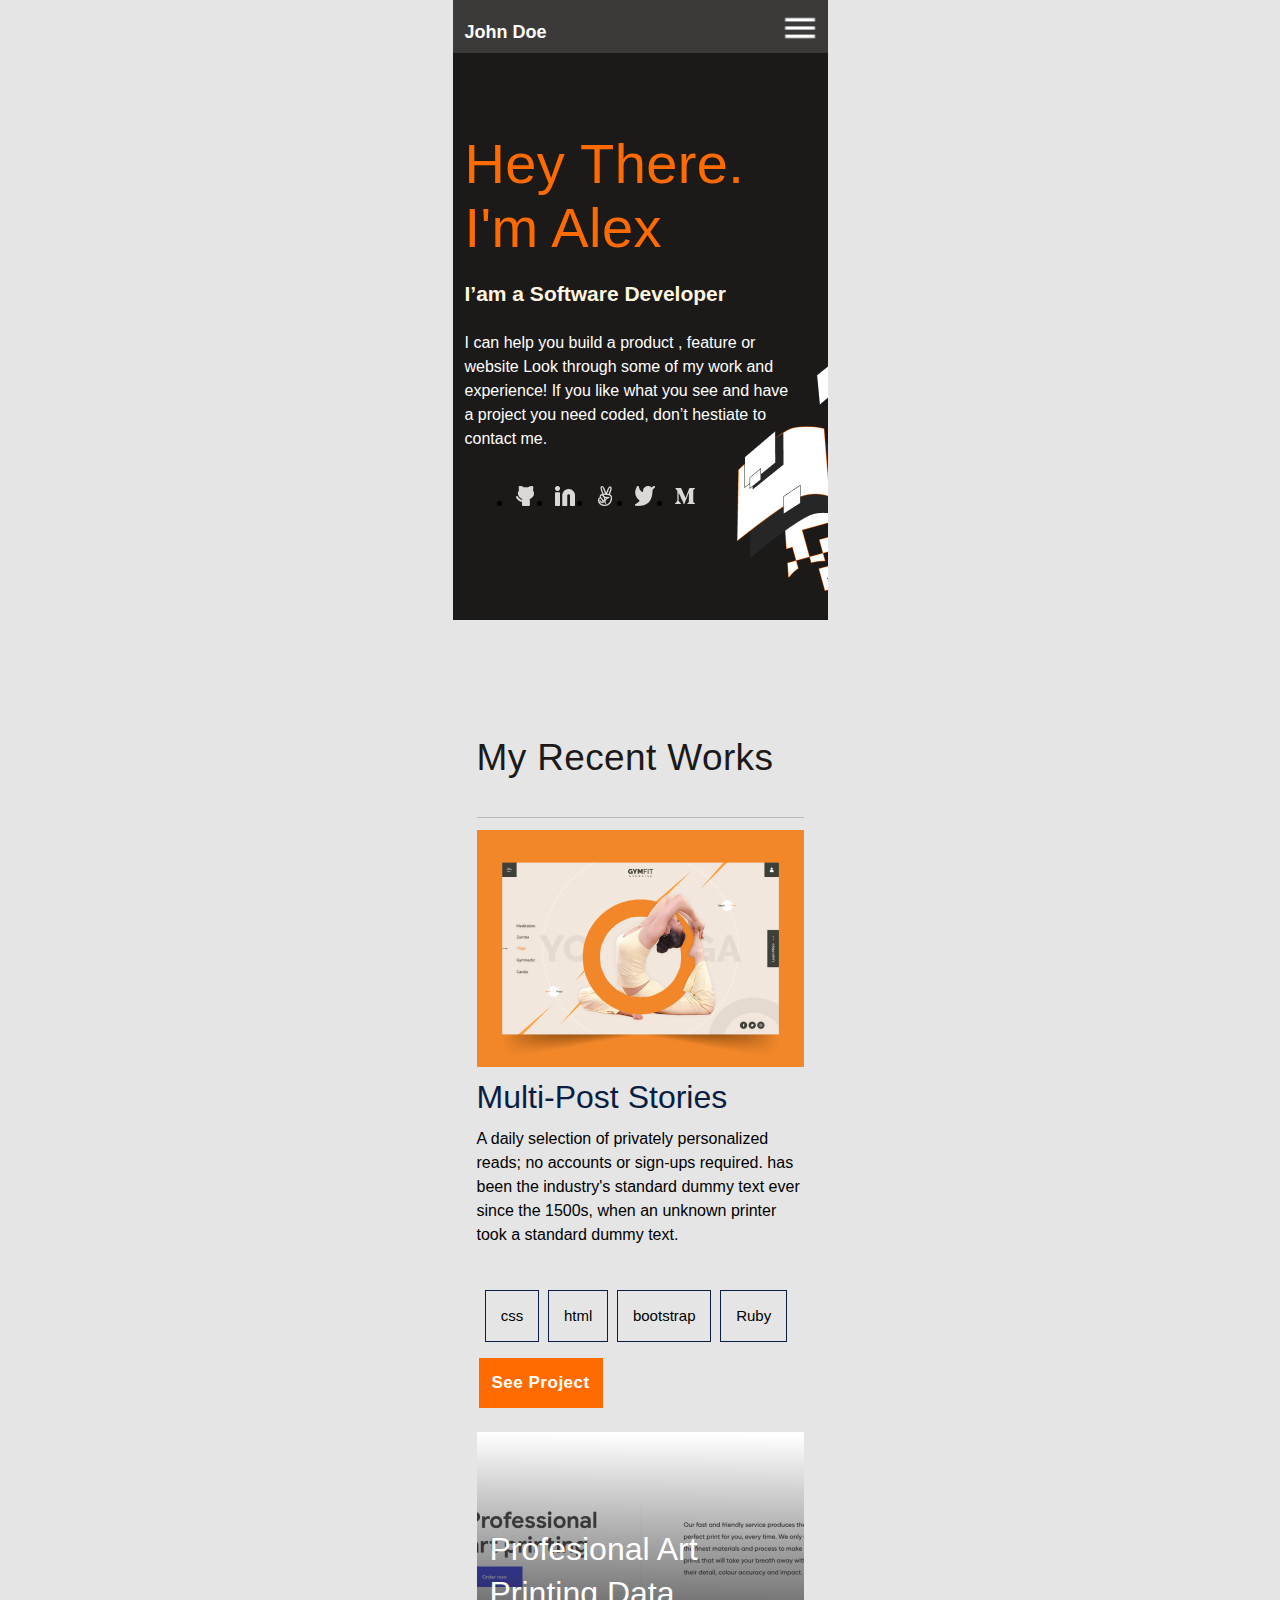
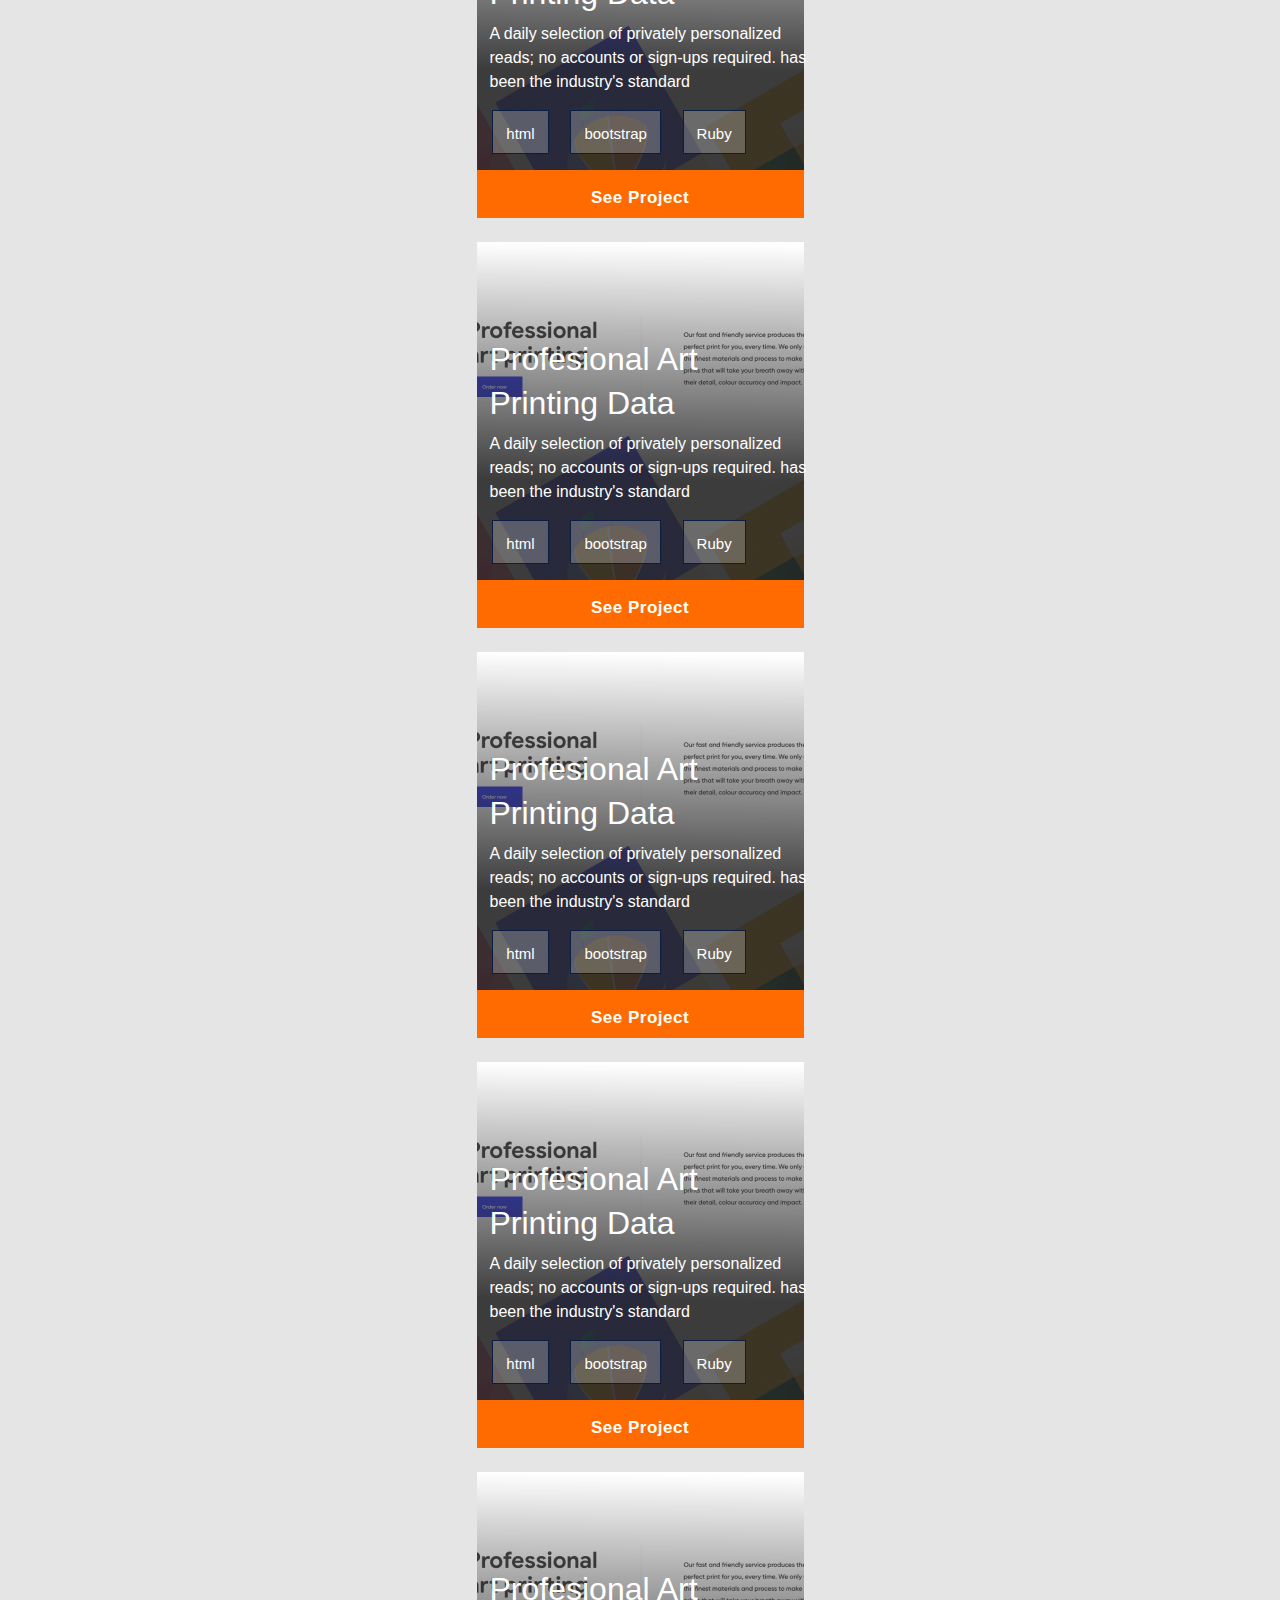
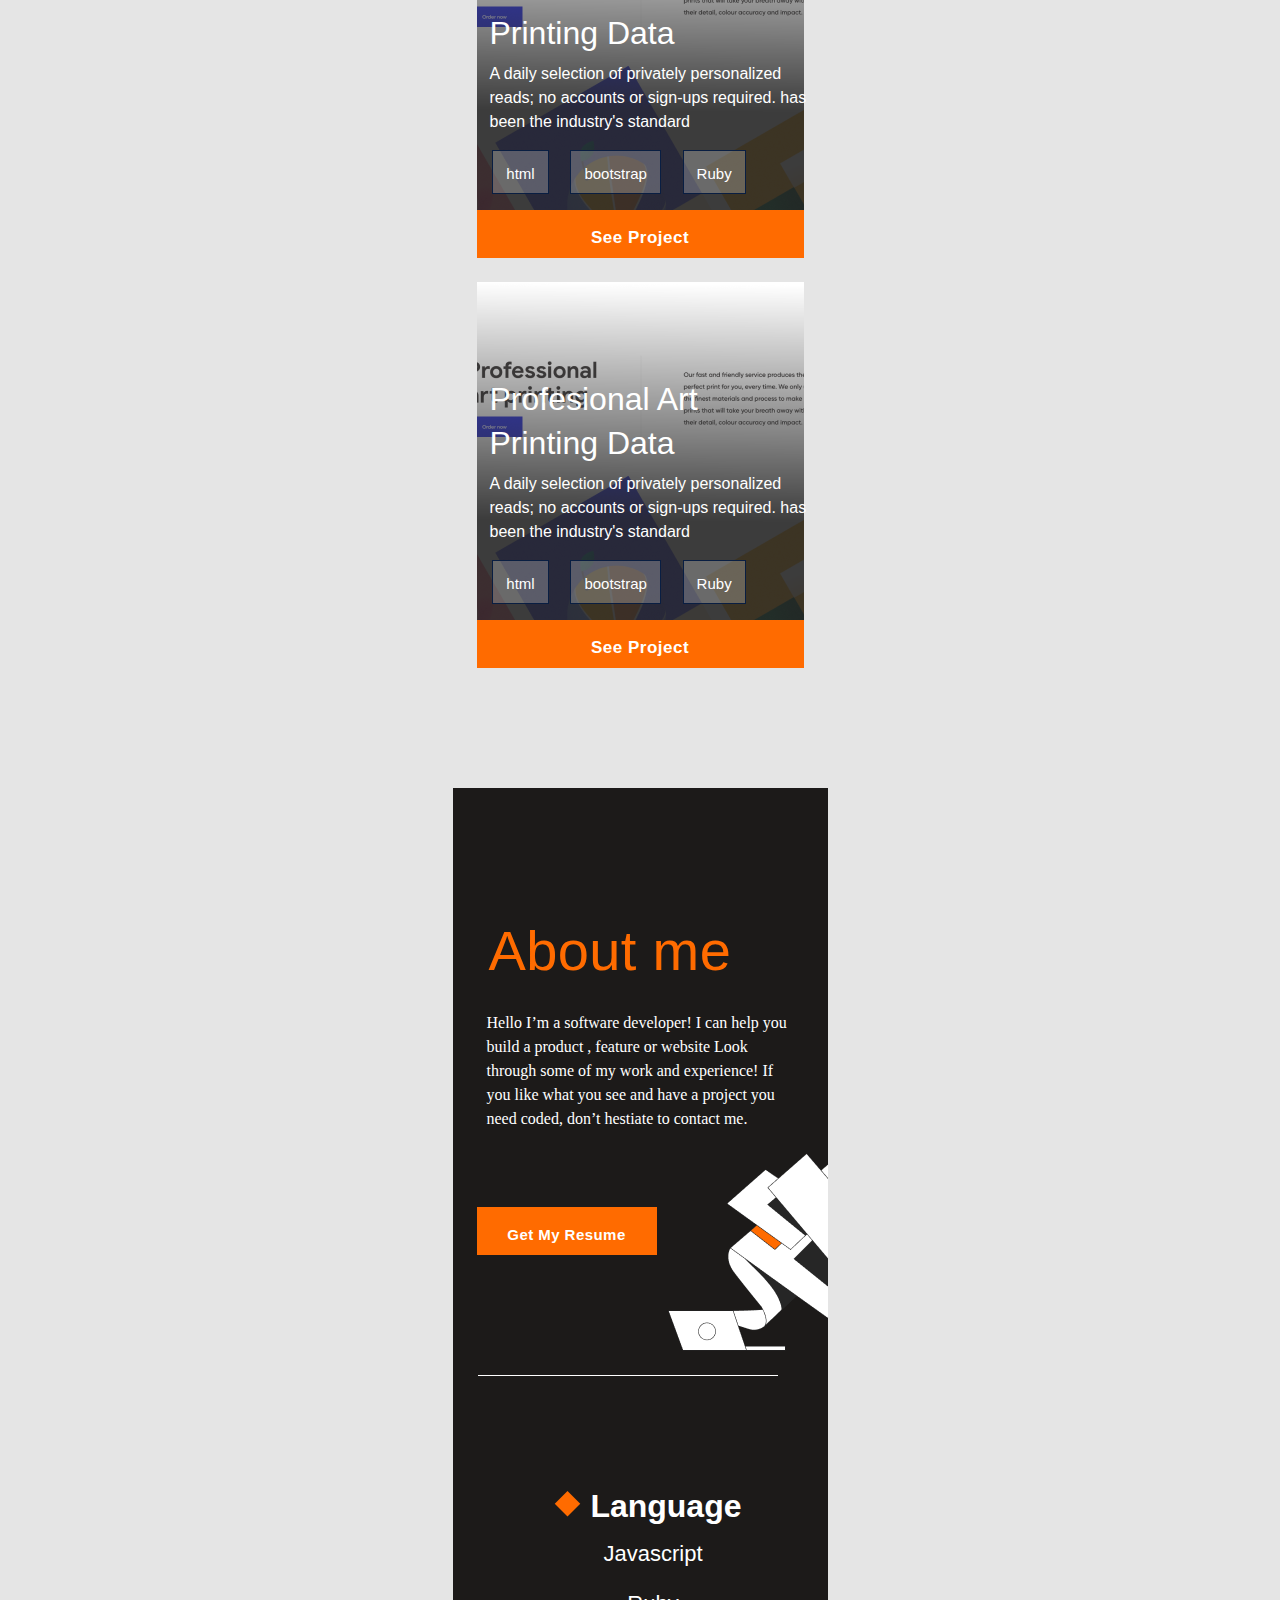
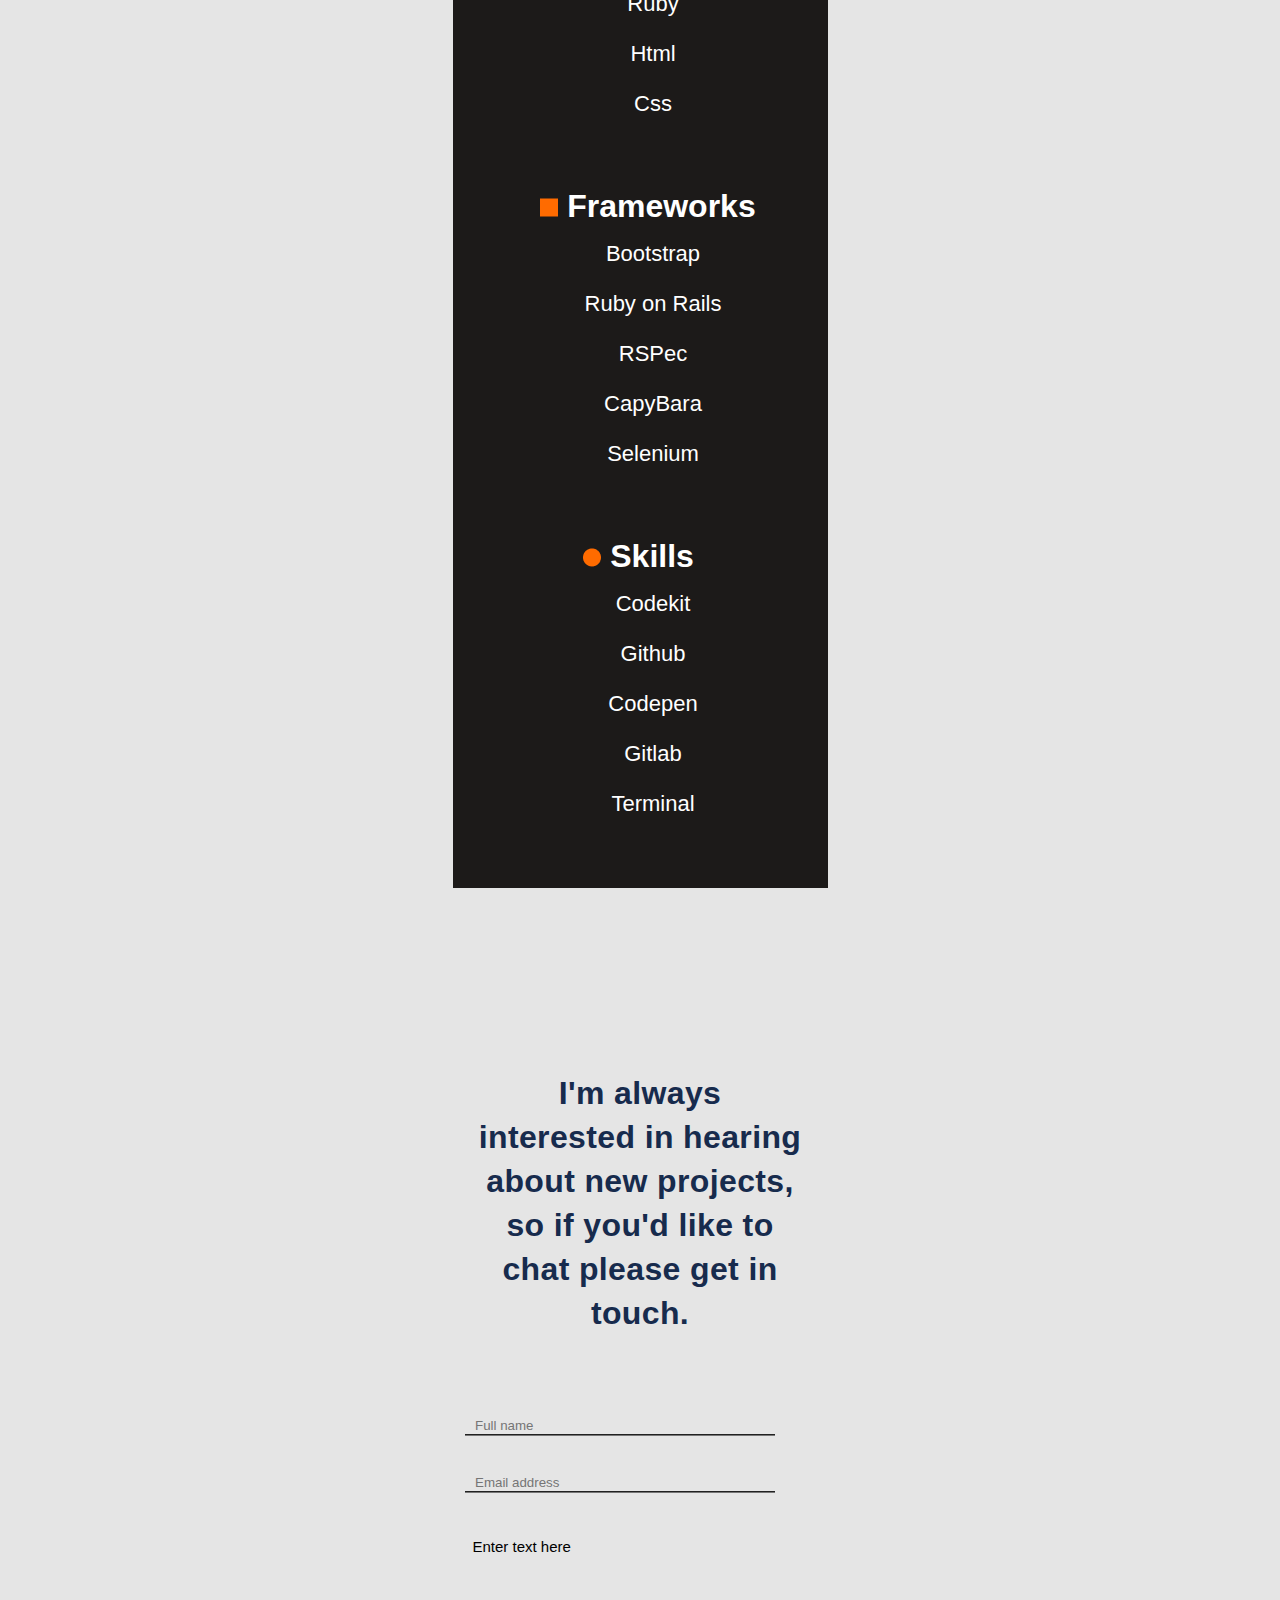
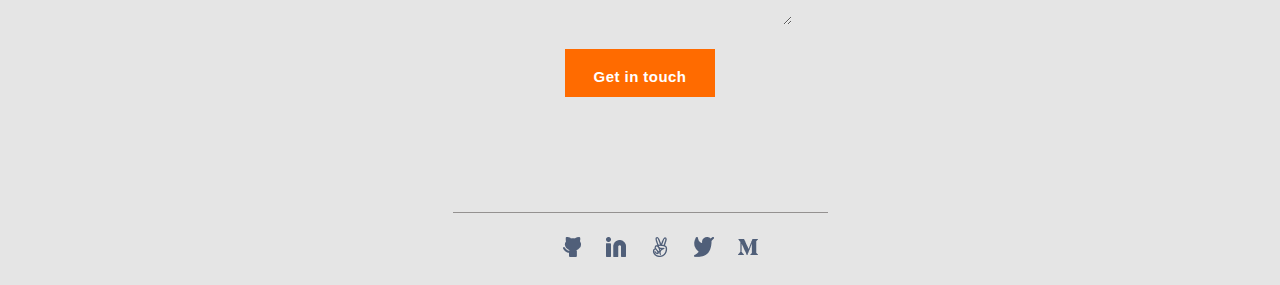
==== commit 8e581dd5: "Made changes as recommended by Code reviewer." ====
--- a/portfolio.html
+++ b/portfolio.html
@@ -163,9 +163,9 @@
       I'm always interested in hearing about new projects, so if you'd like to chat please get in touch.
     </h1>
     <form action="https://formspree.io/f/xvodlvrj" method="POST">
-      <input type="text" name="name" id="name" placeholder="Full name" class="input-name" minlength="1" maxlength="30"> <br>
-      <input type="email" id="email" placeholder="Email address" class="input-email" minlength="1"><br>
-      <textarea name="text" minlength="1" maxlength="500">Enter text here</textarea>
+      <input type="text" name="name" id="name" placeholder="Full name" class="input-name" required minlength="1" maxlength="30"> <br>
+      <input type="email" id="email" placeholder="Email address" class="input-email" required minlength="1"><br>
+      <textarea name="text" minlength="1" required maxlength="500">Enter text here</textarea>
       <button class="touch-button" type="submit">Get in touch</button>
     </form>
   </section>
--- a/portfolio.css
+++ b/portfolio.css
@@ -26,7 +26,7 @@
 header {
   height: 48px;
   width: 375px;
-  top: 44px;
+  top: 0;
   background-color: #3c3a39;
   display: flex;
   justify-content: space-between;
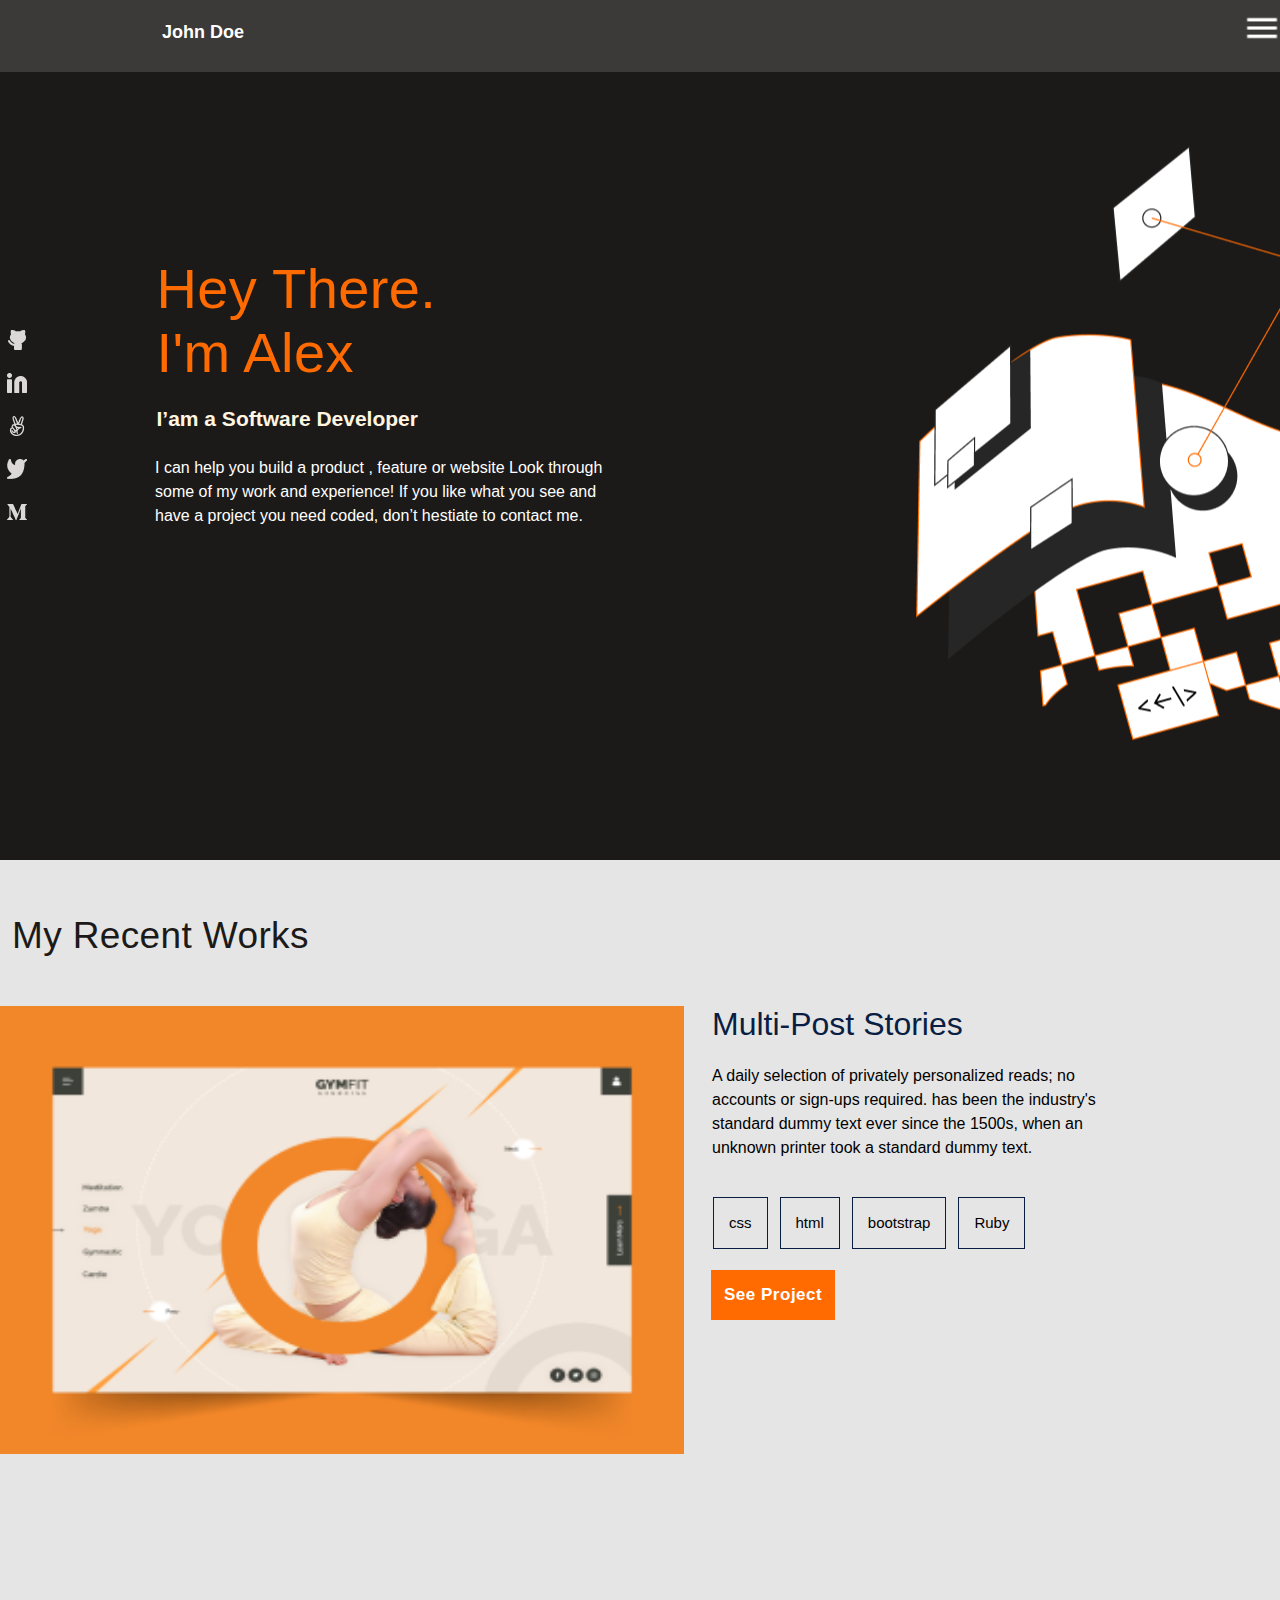
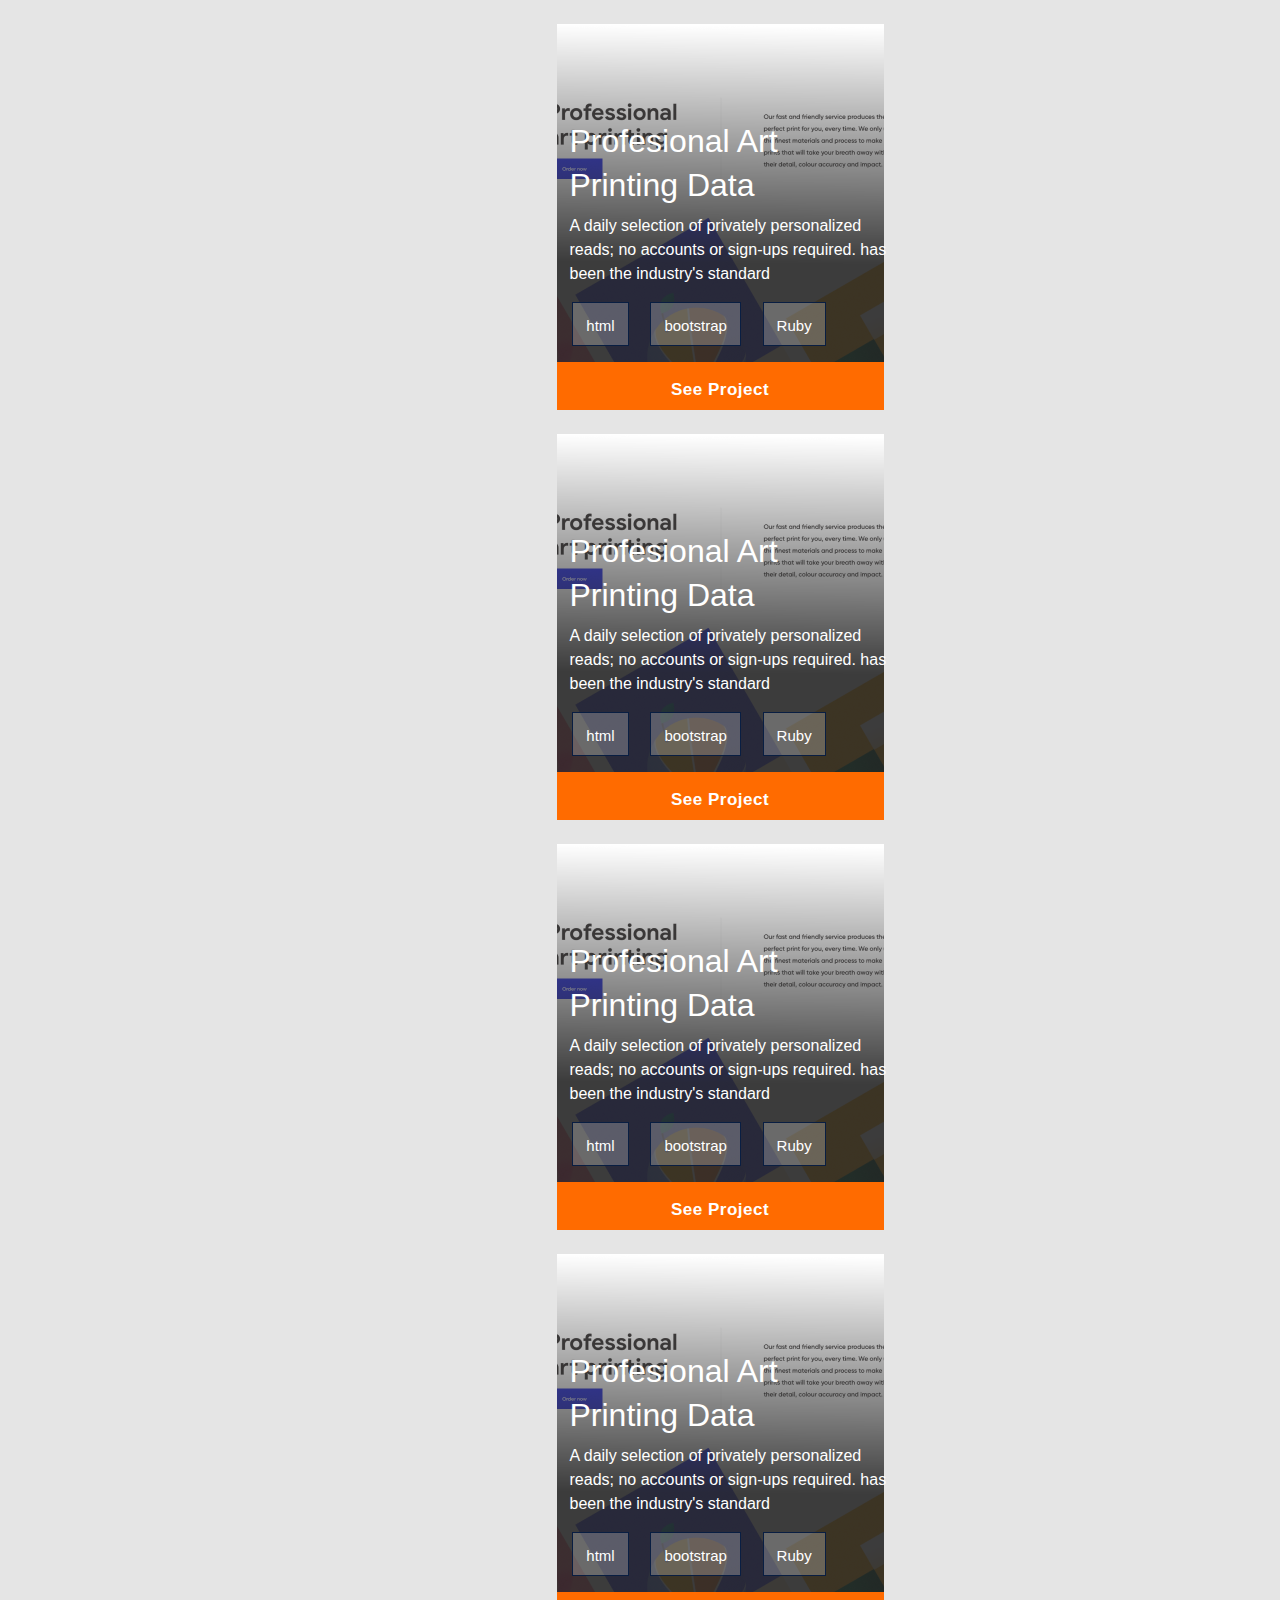
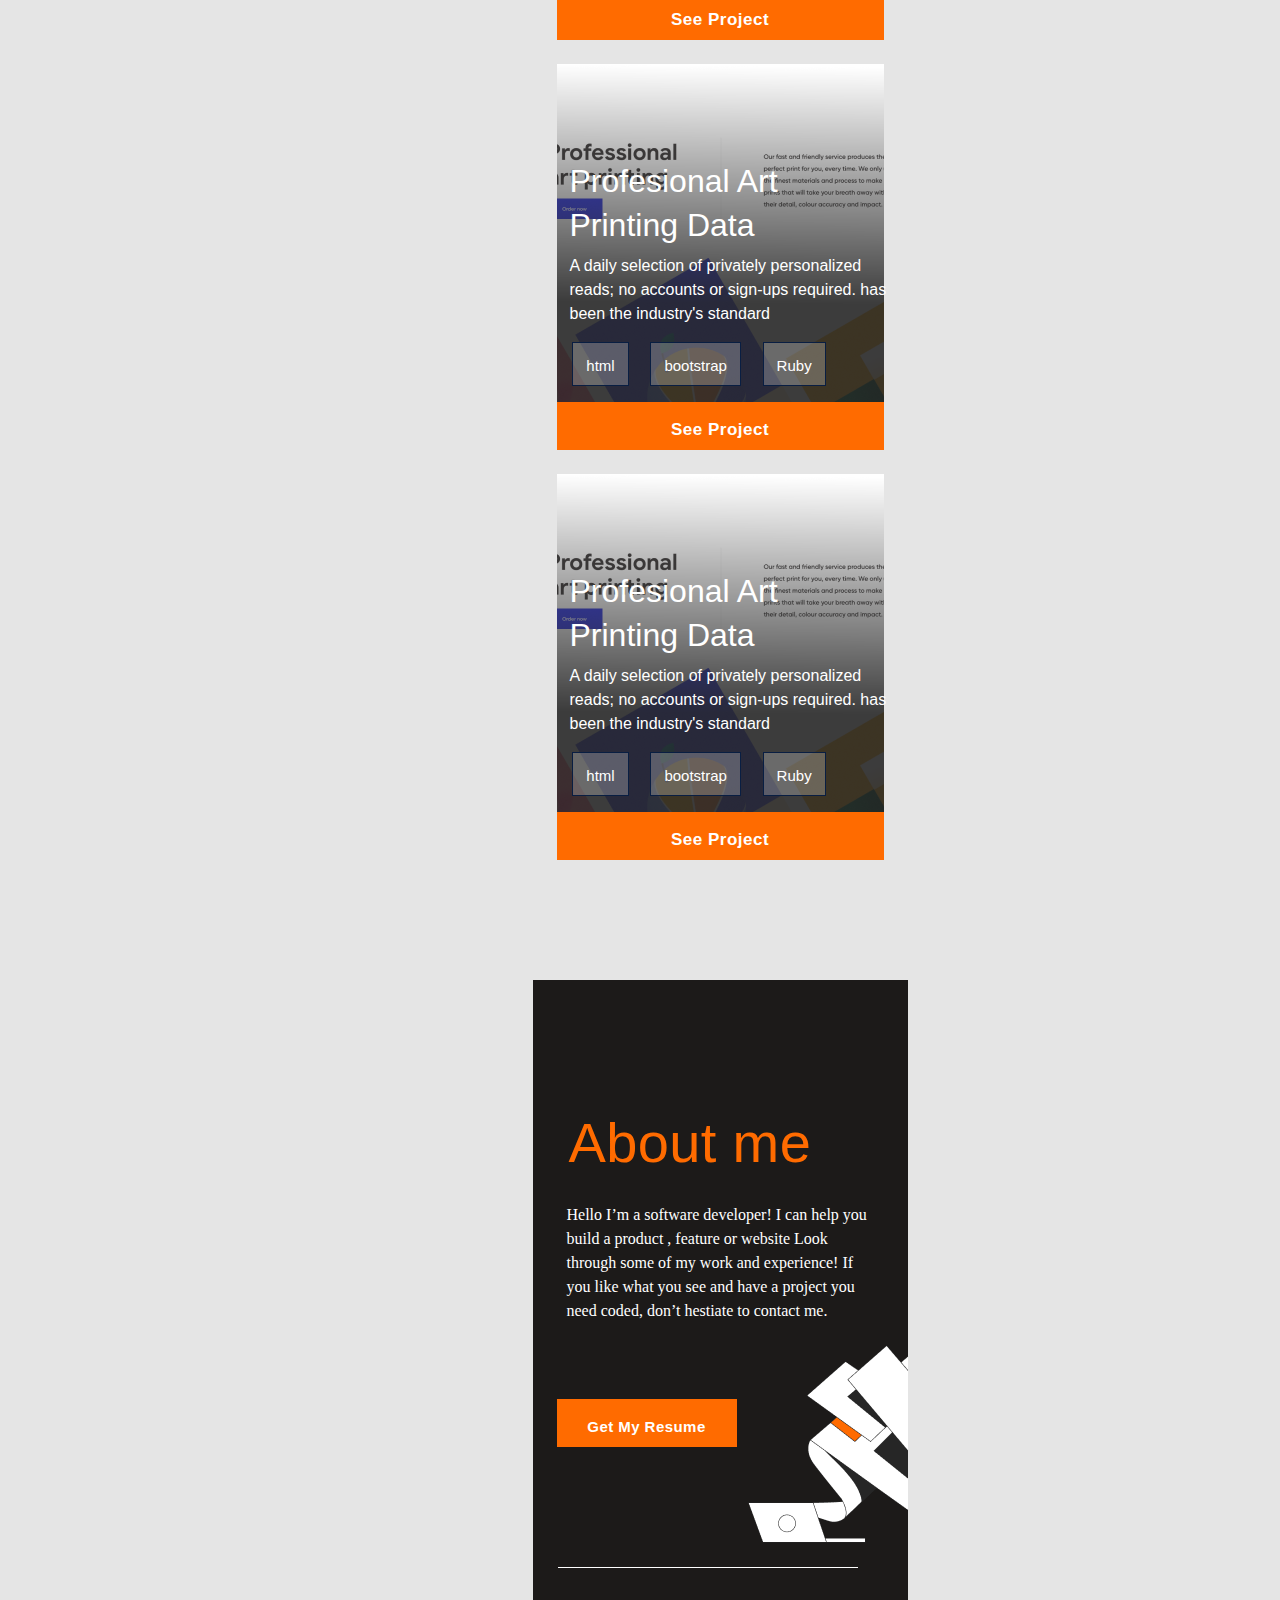
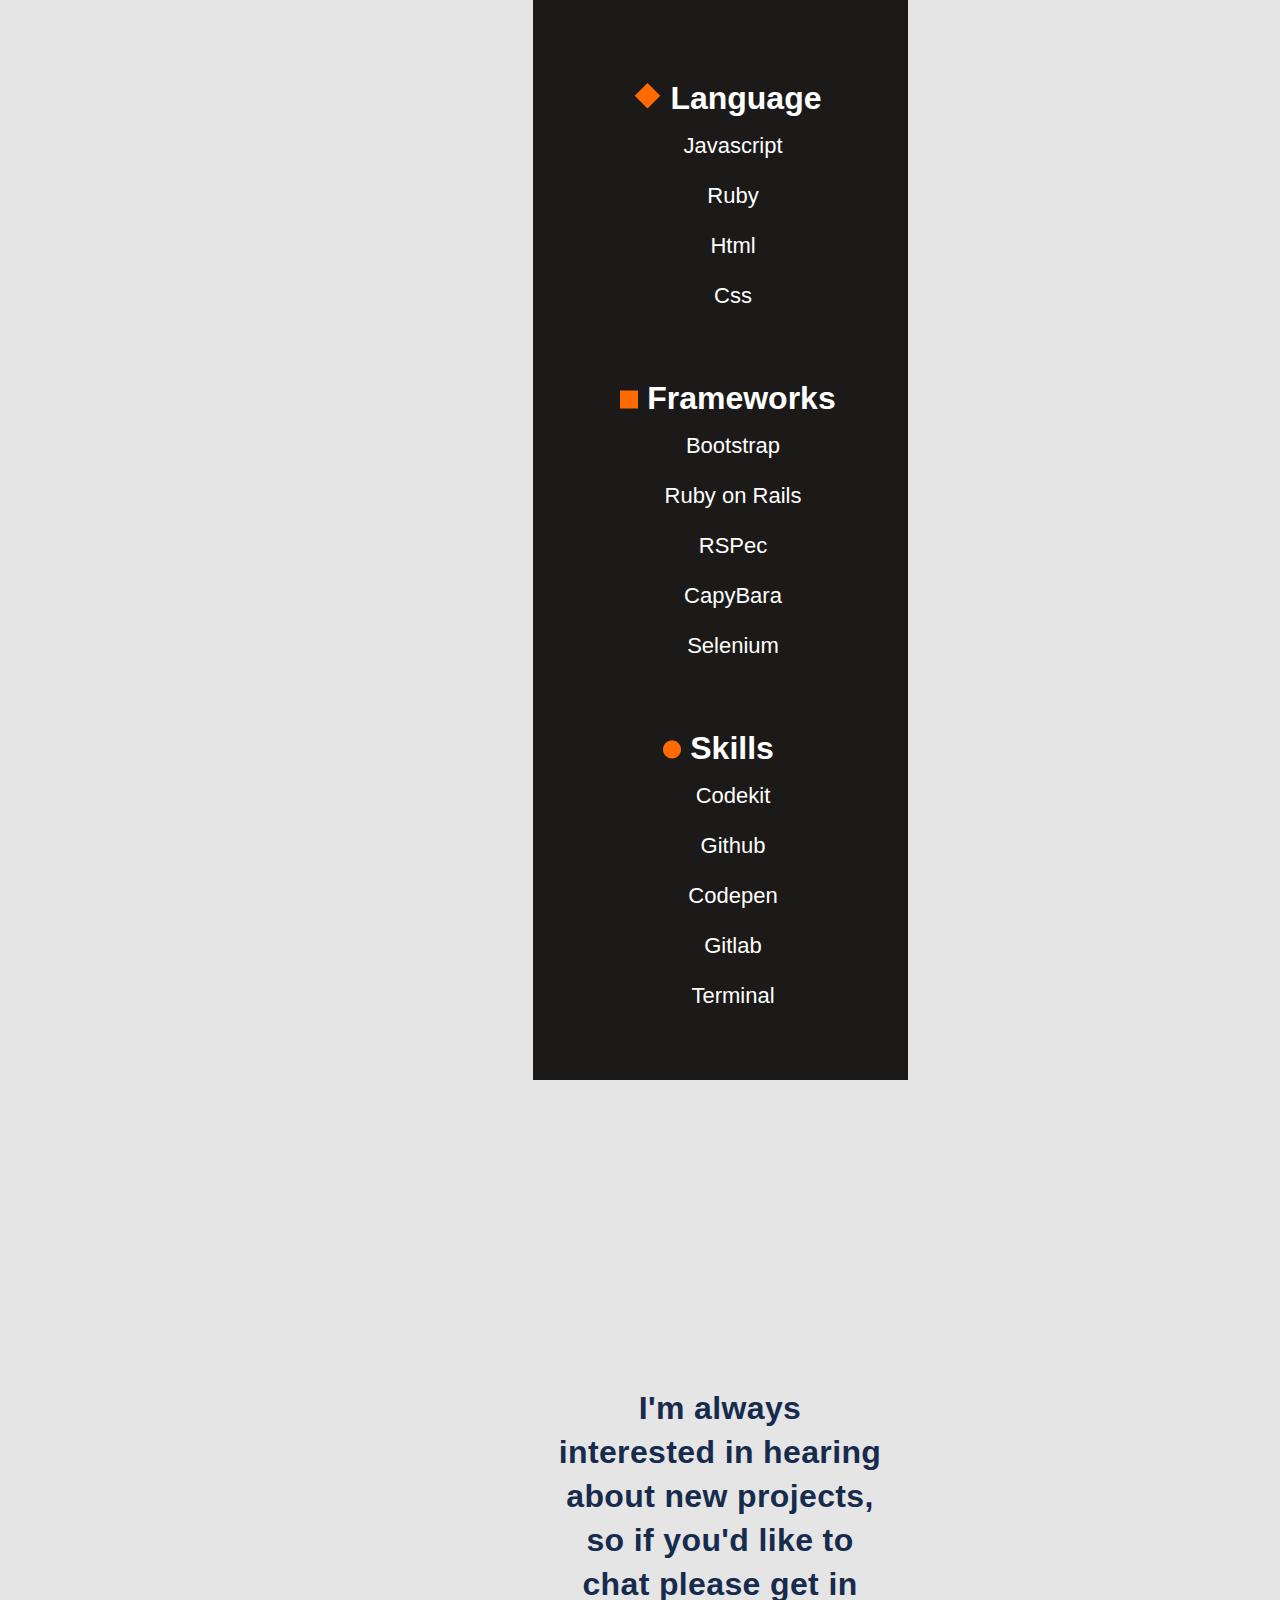
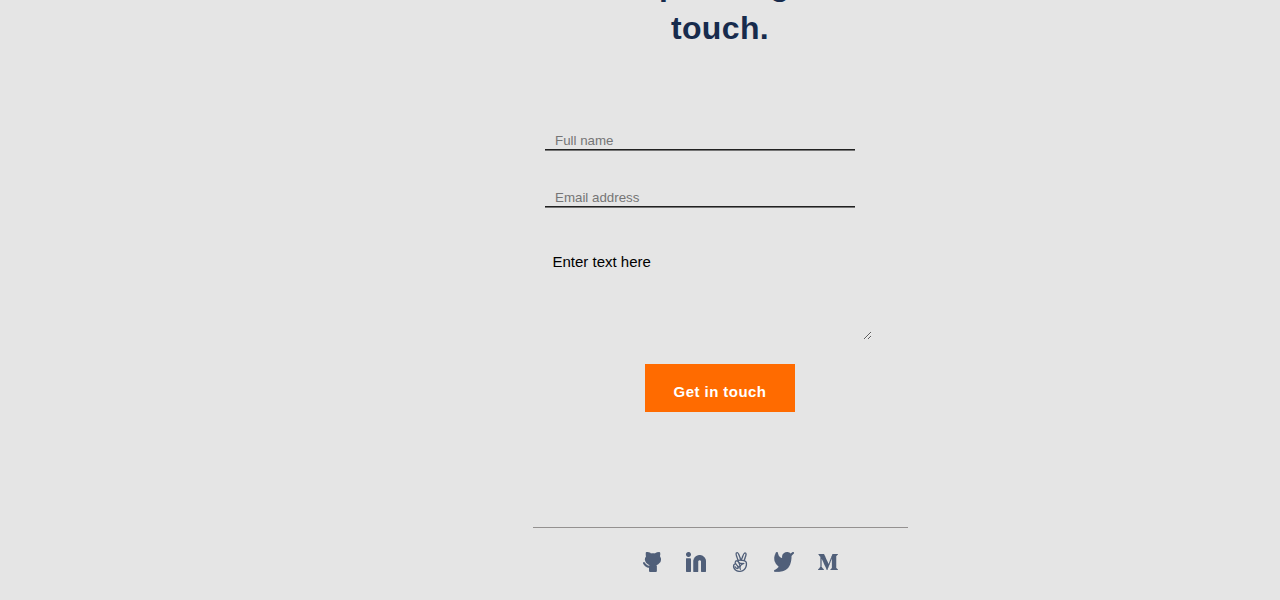
==== commit 4977be42: "Added to class to second section. Completed styling first and most of second section" ====
--- a/portfolio.html
+++ b/portfolio.html
@@ -17,8 +17,8 @@
     </nav>
   </header>
   <section class="firstPage">
-    <h1>Hey There. I'm Alex</h1>
-    <h2>I’am a Software Developer</h2>
+    <h1 class="heyHead">Hey There. I'm Alex</h1>
+    <h2 class="developerHead">I’am a Software Developer</h2>
     <p class="firstParagraph">I can help you build a product , feature or website Look through some of my work and
       experience! If you like what you see and have a project you need coded,
       don’t hestiate to contact me.</p>
--- a/portfolio.css
+++ b/portfolio.css
@@ -22,6 +22,7 @@
   top: 92px;
   padding-top: 120px;
 }
+
 
 header {
   height: 48px;
@@ -67,7 +68,6 @@
 }
 
 h1 {
-  /* Typography for h1 */
   font-family: 'Crete Round', sans-serif;
   font-size: 56px;
   font-style: normal;
@@ -76,8 +76,6 @@
   letter-spacing: 0.3700000047683716px;
   text-align: left;
   color: #ff6b00;
-
-  /* Properties taken from page */
   height: 124px;
   width: 327px;
   left: 24px;
@@ -88,7 +86,6 @@
 }
 
 h2 {
-  /* Typography for h2 */
   font-family: 'Roboto', sans-serif;
   font-size: 21px;
   font-weight: bold;
@@ -96,8 +93,6 @@
   line-height: 32px;
   text-align: left;
   color: #fff5e1;
-
-  /* Properties taken from page */
   display: flex;
   align-items: center;
   flex: none;
@@ -112,7 +107,6 @@
 }
 
 .firstParagraph {
-  /* Typography for h3 */
   font-family: 'Poppins', sans-serif;
   font-size: 16px;
   font-style: normal;
@@ -120,8 +114,6 @@
   line-height: 24px;
   text-align: left;
   color: #fff;
-
-  /* Properties taken from page */
   height: 123px;
   width: 327px;
   left: 24px;
@@ -134,7 +126,6 @@
 }
 
 .Icon {
-  /* Properties taken from page */
   height: 40px;
   width: 200px;
   left: 24px;
@@ -150,7 +141,6 @@
 }
 
 .recentWorks {
-  /* typography for recentWorks */
   font-family: 'Crete Round', sans-serif;
   font-size: 37px;
   font-style: normal;
@@ -158,8 +148,6 @@
   line-height: 52px;
   text-align: left;
   color: #1c1a19;
-
-  /* position */
   height: 85px;
   width: 327px;
   left: 24px;
@@ -169,7 +157,6 @@
 }
 
 .yogaImage {
-  /* Image Position */
   height: 237px;
   width: 327px;
   display: block;
@@ -750,7 +737,6 @@
 }
 
 .footerLst {
-  /* Properties taken from page */
   height: 40px;
   width: 200px;
   left: 24px;
@@ -763,3 +749,133 @@
   position: sticky;
   right: 35px;
 }
+
+@media (min-width:600px) {
+  body {
+    width: 1440px;
+    height: 7000px;
+    display: flex;
+    flex-direction: column;
+    align-items: center;
+    justify-content: center;
+  }
+
+  header {
+    width: 1140px;
+    padding-left: 150px;
+    padding-right: 150px;
+    height: 72px;
+    display: flex;
+    flex-direction: row;
+    justify-content: space-between;
+    margin-left: 100px;
+    margin-right: 100px;
+    padding-bottom: 0;
+  }
+
+  .firstPage {
+    background-image: url(images/bigBG.png);
+    background-repeat: no-repeat;
+    background-attachment: scroll;
+    background-position: 100% 84%;
+    background-color: #1c1a19;
+    display: flex;
+    flex-direction: column;
+    align-items: center;
+    height: 740px;
+    width: 1440px;
+    top: 92px;
+    padding-top: 120px;
+    text-align: left;
+  }
+
+  .heyHead {
+    position: relative;
+    left: -400px;
+    top: 125px;
+  }
+
+  .developerHead {
+    position: relative;
+    left: -400px;
+    top: 125px;
+  }
+
+  .firstParagraph {
+    position: relative;
+    left: -330px;
+    top: 125px;
+    width: 470px;
+  }
+
+  .Icon {
+    position: relative;
+    right: 727px;
+    top: -150px;
+    left: -635px;
+    display: flex;
+    flex-direction: column;
+    align-items: flex-start;
+    justify-content: space-between;
+    list-style: none;
+    height: 200px;
+  }
+
+  .secondPage {
+    height: 740px;
+    width: 1440px;
+    display: flex;
+    flex-direction: column;
+    justify-content: center;
+    align-items: flex-start;
+    flex-wrap: wrap;
+  }
+
+  .yogaImage {
+    position: absolute;
+    width: 684px;
+    height: 448px;
+  }
+
+  .recentWorks {
+    border-bottom: 0;
+    align-self: none;
+    flex-basis: 100%;
+  }
+
+  .multiStories {
+    order: 0;
+    margin: 12px;
+    margin-left: 0;
+    position: relative;
+    left: 15px;
+    top: -40px;
+  }
+
+  .secondPara {
+    order: 1;
+    margin: 12px;
+    width: 385px;
+    margin-left: 0;
+    margin-top: 0;
+    position: relative;
+    left: 15px;
+    top: -30px;
+  }
+
+  .languageList {
+    order: 2;
+    margin: 12px;
+    margin-left: 0;
+    top: -40px;
+  }
+
+  .seeButton {
+    order: 3;
+    margin: 12px;
+    margin-left: 0;
+    top: -95px;
+  }
+  
+}
+
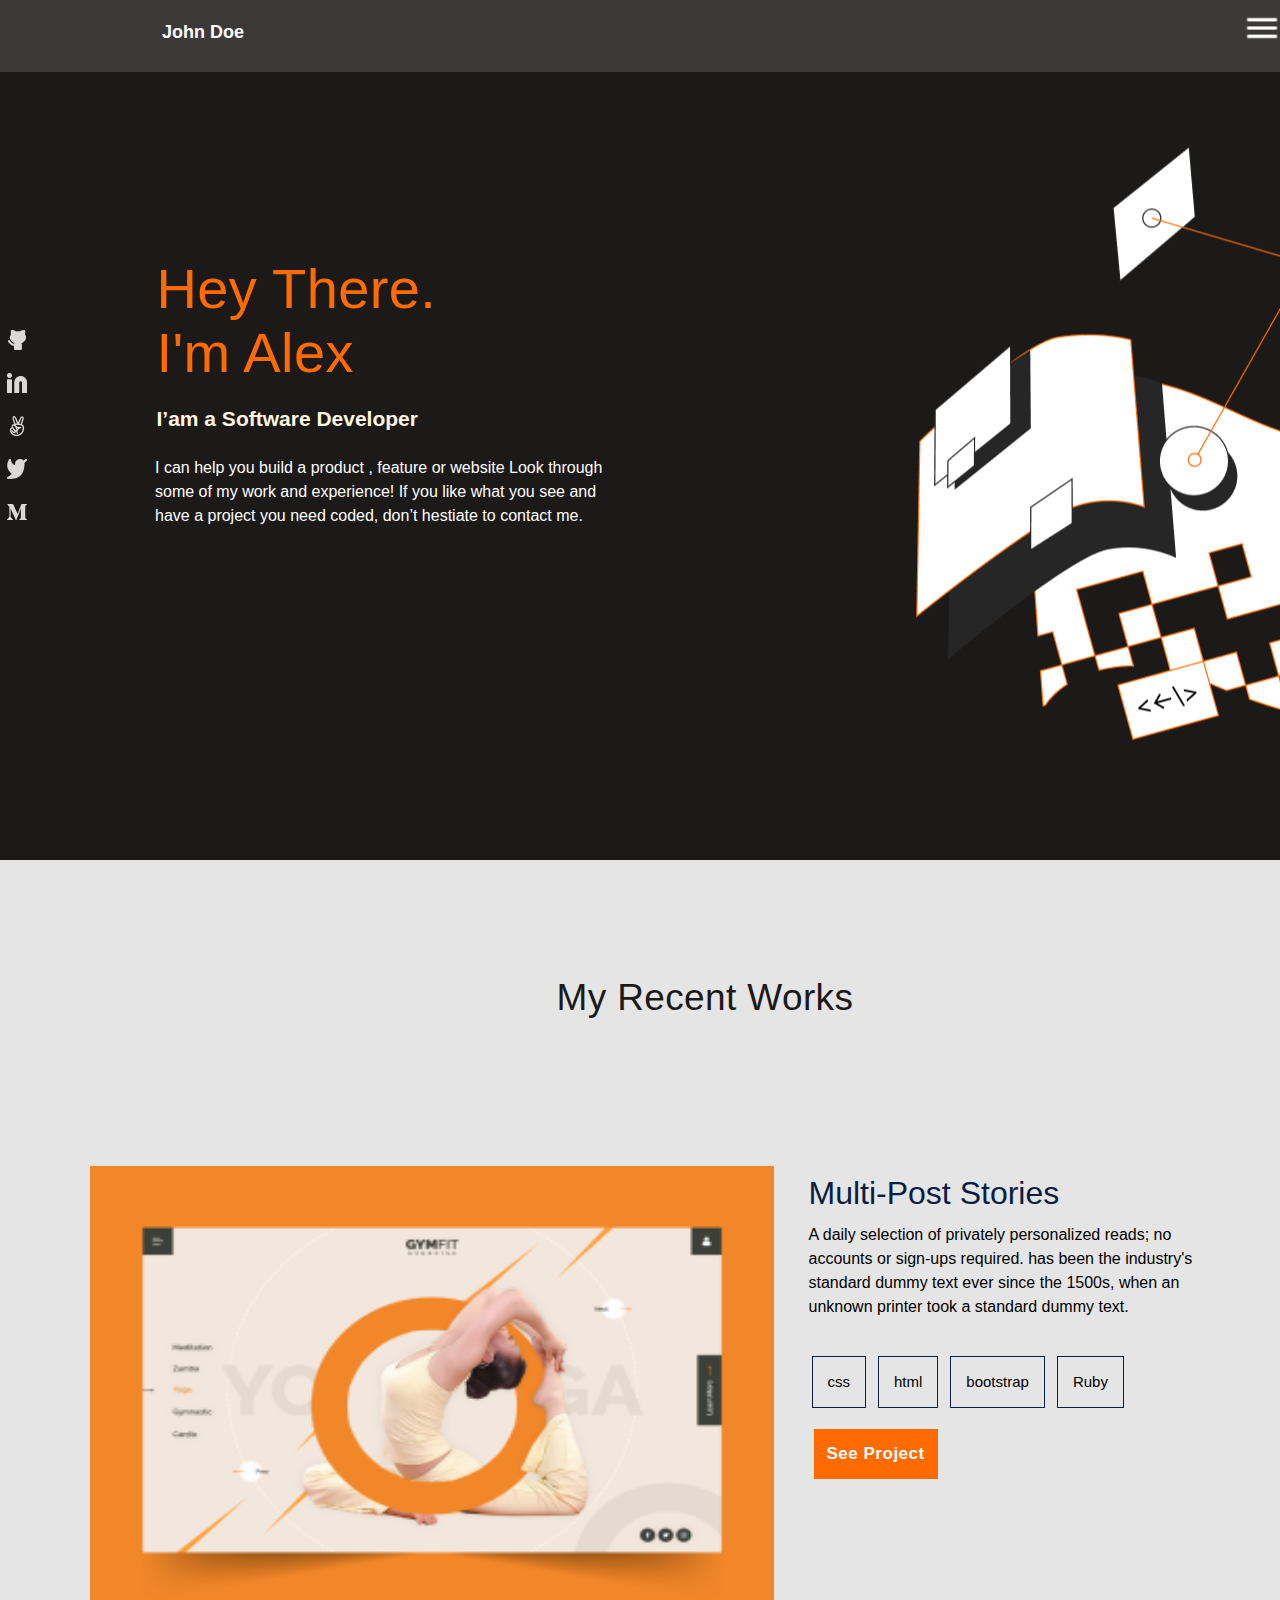
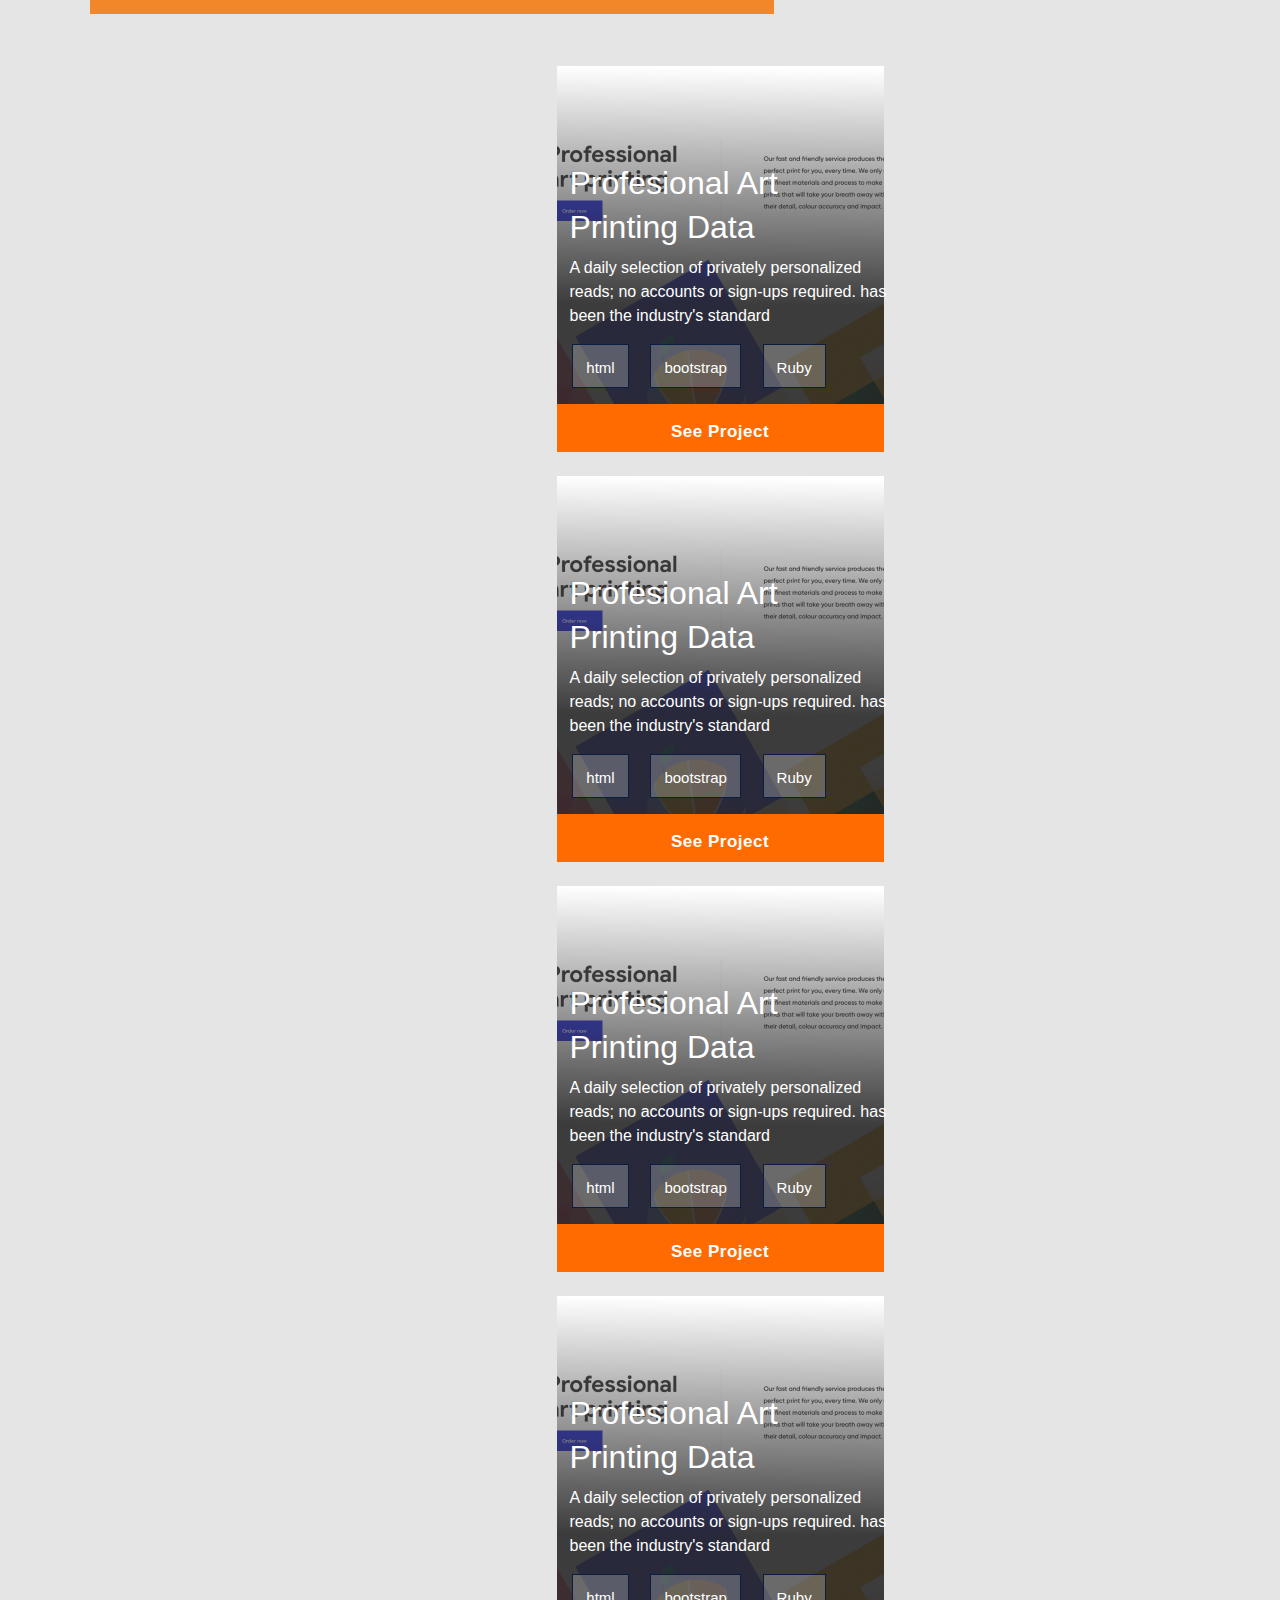
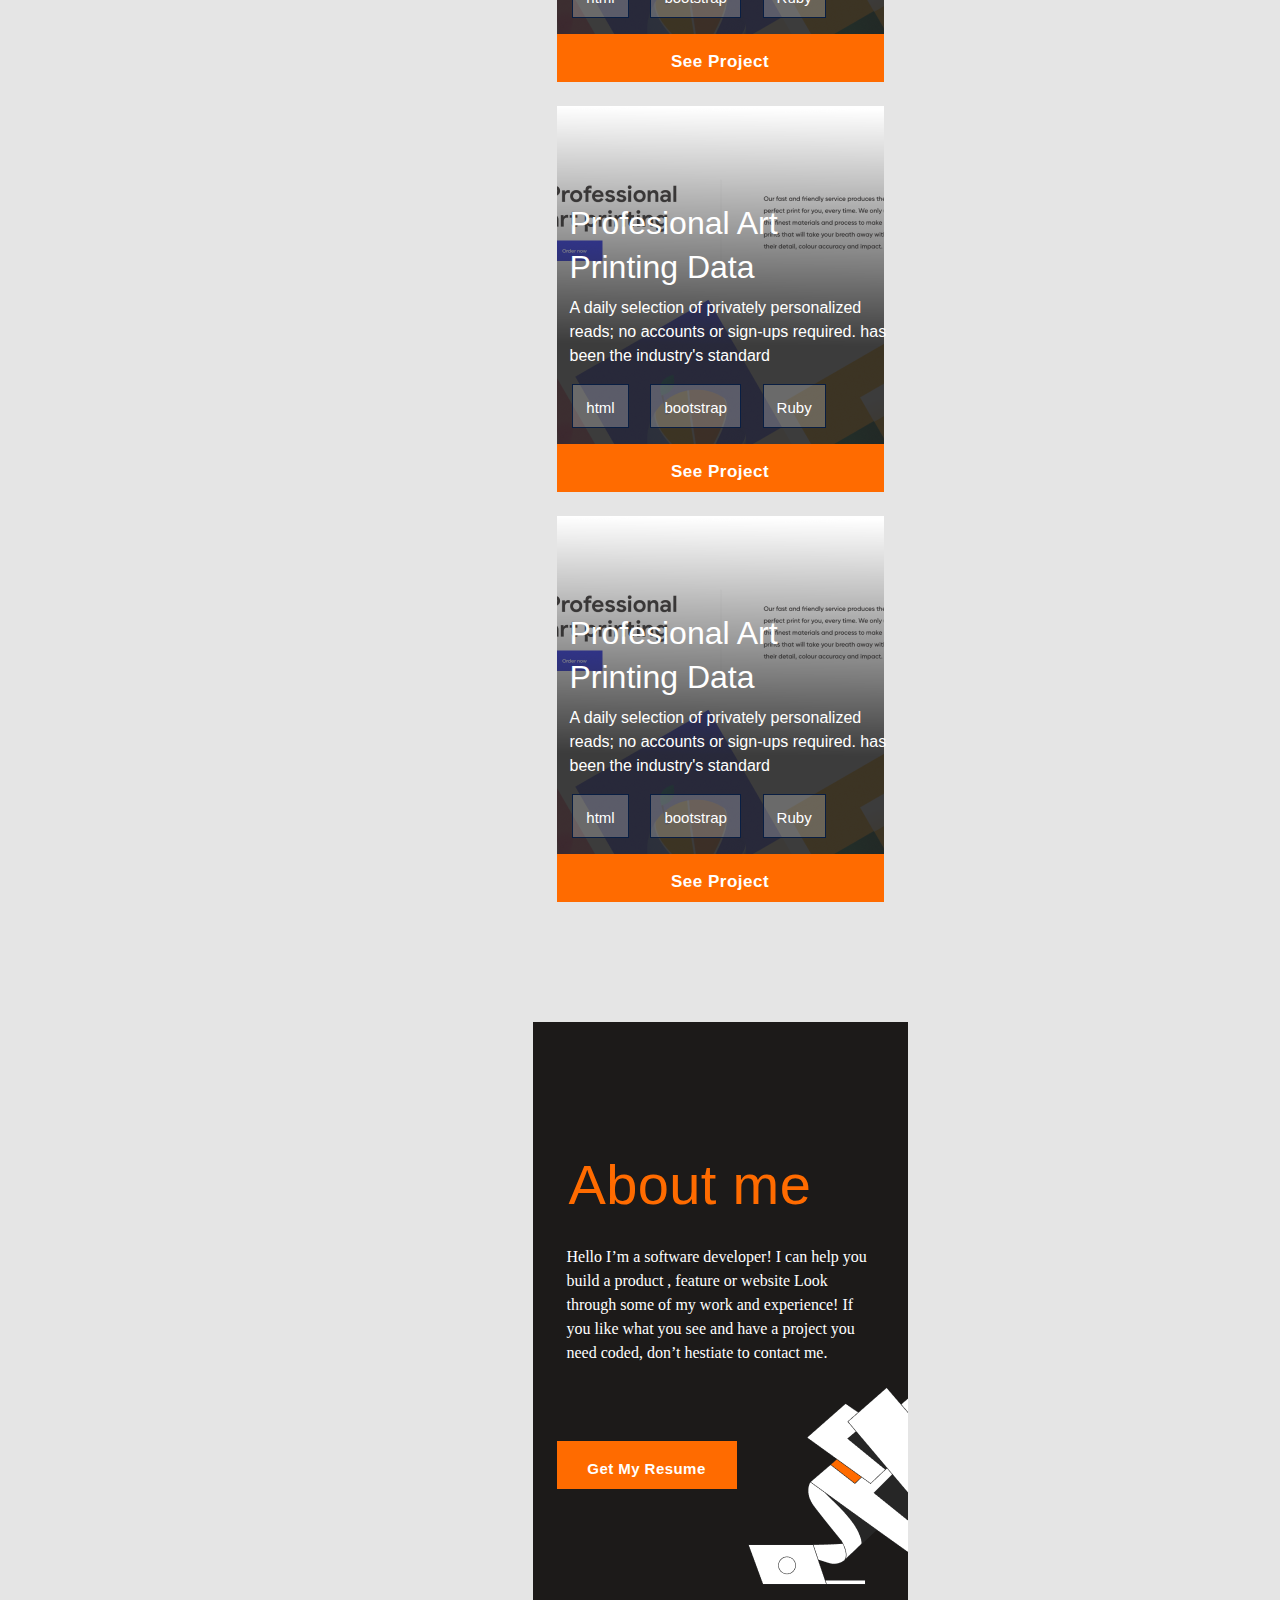
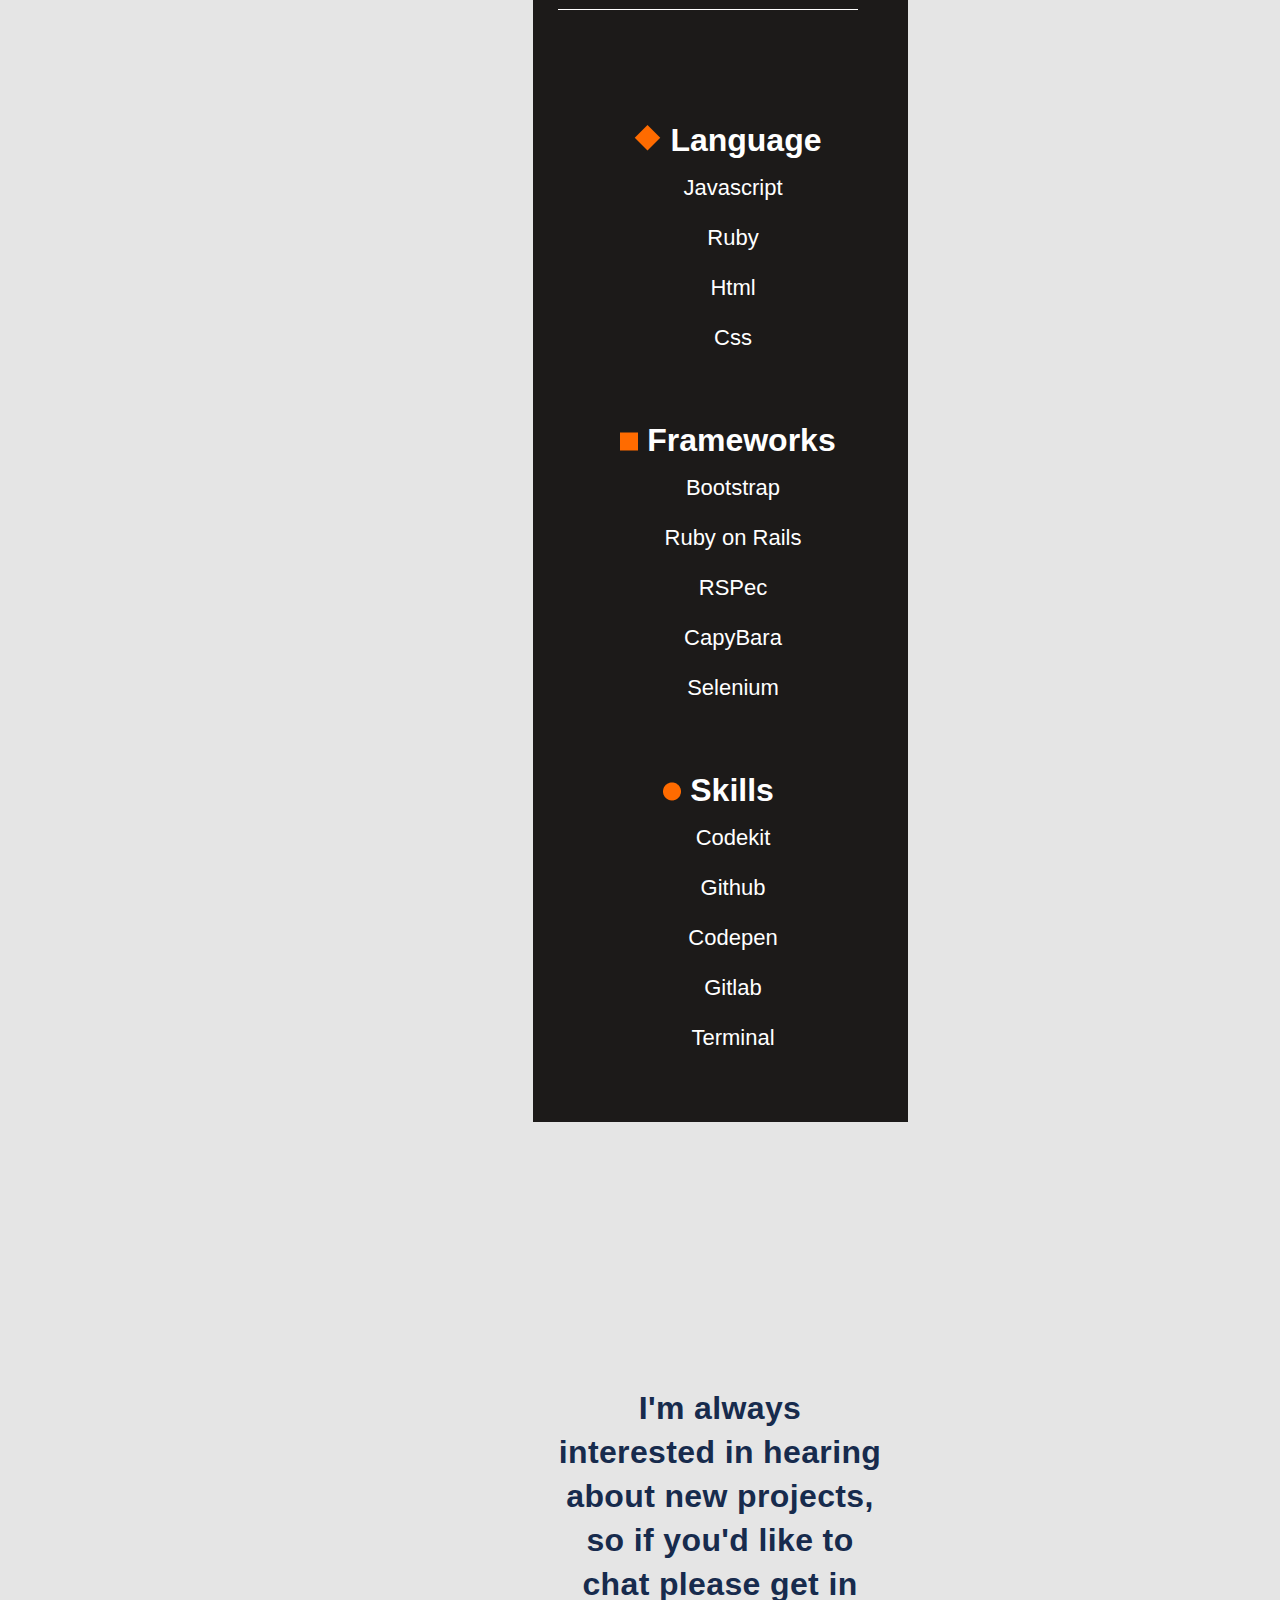
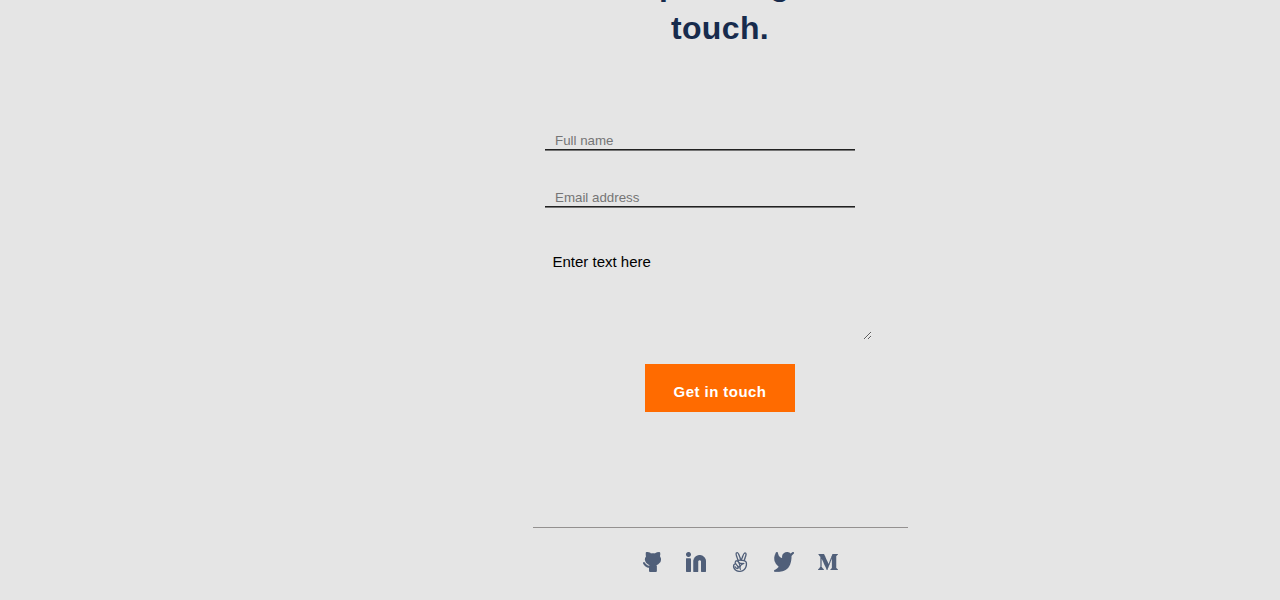
==== commit 04a6b596: "Added section for recent weeks heading and styled it." ====
--- a/portfolio.html
+++ b/portfolio.html
@@ -35,8 +35,8 @@
       </li>
     </ul>
   </section>
+  <section><h1 class="recentWorks">My Recent Works</h1></section>
   <section class="secondPage">
-    <h1 class="recentWorks">My Recent Works</h1>
     <img src="images/yogaWoman.png" class="yogaImage" alt="Woman doing Yoga">
     <h2 class="multiStories">Multi-Post Stories</h2>
     <p class="secondPara">A daily selection of privately personalized reads; no accounts or sign-ups required. has been
--- a/portfolio.css
+++ b/portfolio.css
@@ -154,6 +154,7 @@
   top: 120px;
   border-bottom: 0.5px solid #bbb9b9;
   padding-top: 100px;
+  margin-bottom: 80px;
 }
 
 .yogaImage {
@@ -822,7 +823,7 @@
   }
 
   .secondPage {
-    height: 740px;
+    height: 505px;
     width: 1440px;
     display: flex;
     flex-direction: column;
@@ -832,7 +833,6 @@
   }
 
   .yogaImage {
-    position: absolute;
     width: 684px;
     height: 448px;
   }
@@ -848,8 +848,8 @@
     margin: 12px;
     margin-left: 0;
     position: relative;
-    left: 15px;
-    top: -40px;
+    left: -55px;
+    top: -30px;
   }
 
   .secondPara {
@@ -859,7 +859,7 @@
     margin-left: 0;
     margin-top: 0;
     position: relative;
-    left: 15px;
+    left: -55px;
     top: -30px;
   }
 
@@ -868,6 +868,7 @@
     margin: 12px;
     margin-left: 0;
     top: -40px;
+    left: -46px;
   }
 
   .seeButton {
@@ -875,6 +876,23 @@
     margin: 12px;
     margin-left: 0;
     top: -95px;
+    left: -50px;
+  }
+
+  :hover.seeButton {
+    order: 3;
+    margin: 12px;
+    margin-left: 0;
+    top: -95px;
+    left: -50px;
+  }
+
+  :active.seeButton {
+    order: 3;
+    margin: 12px;
+    margin-left: 0;
+    top: -95px;
+    left: -50px;
   }
   
 }
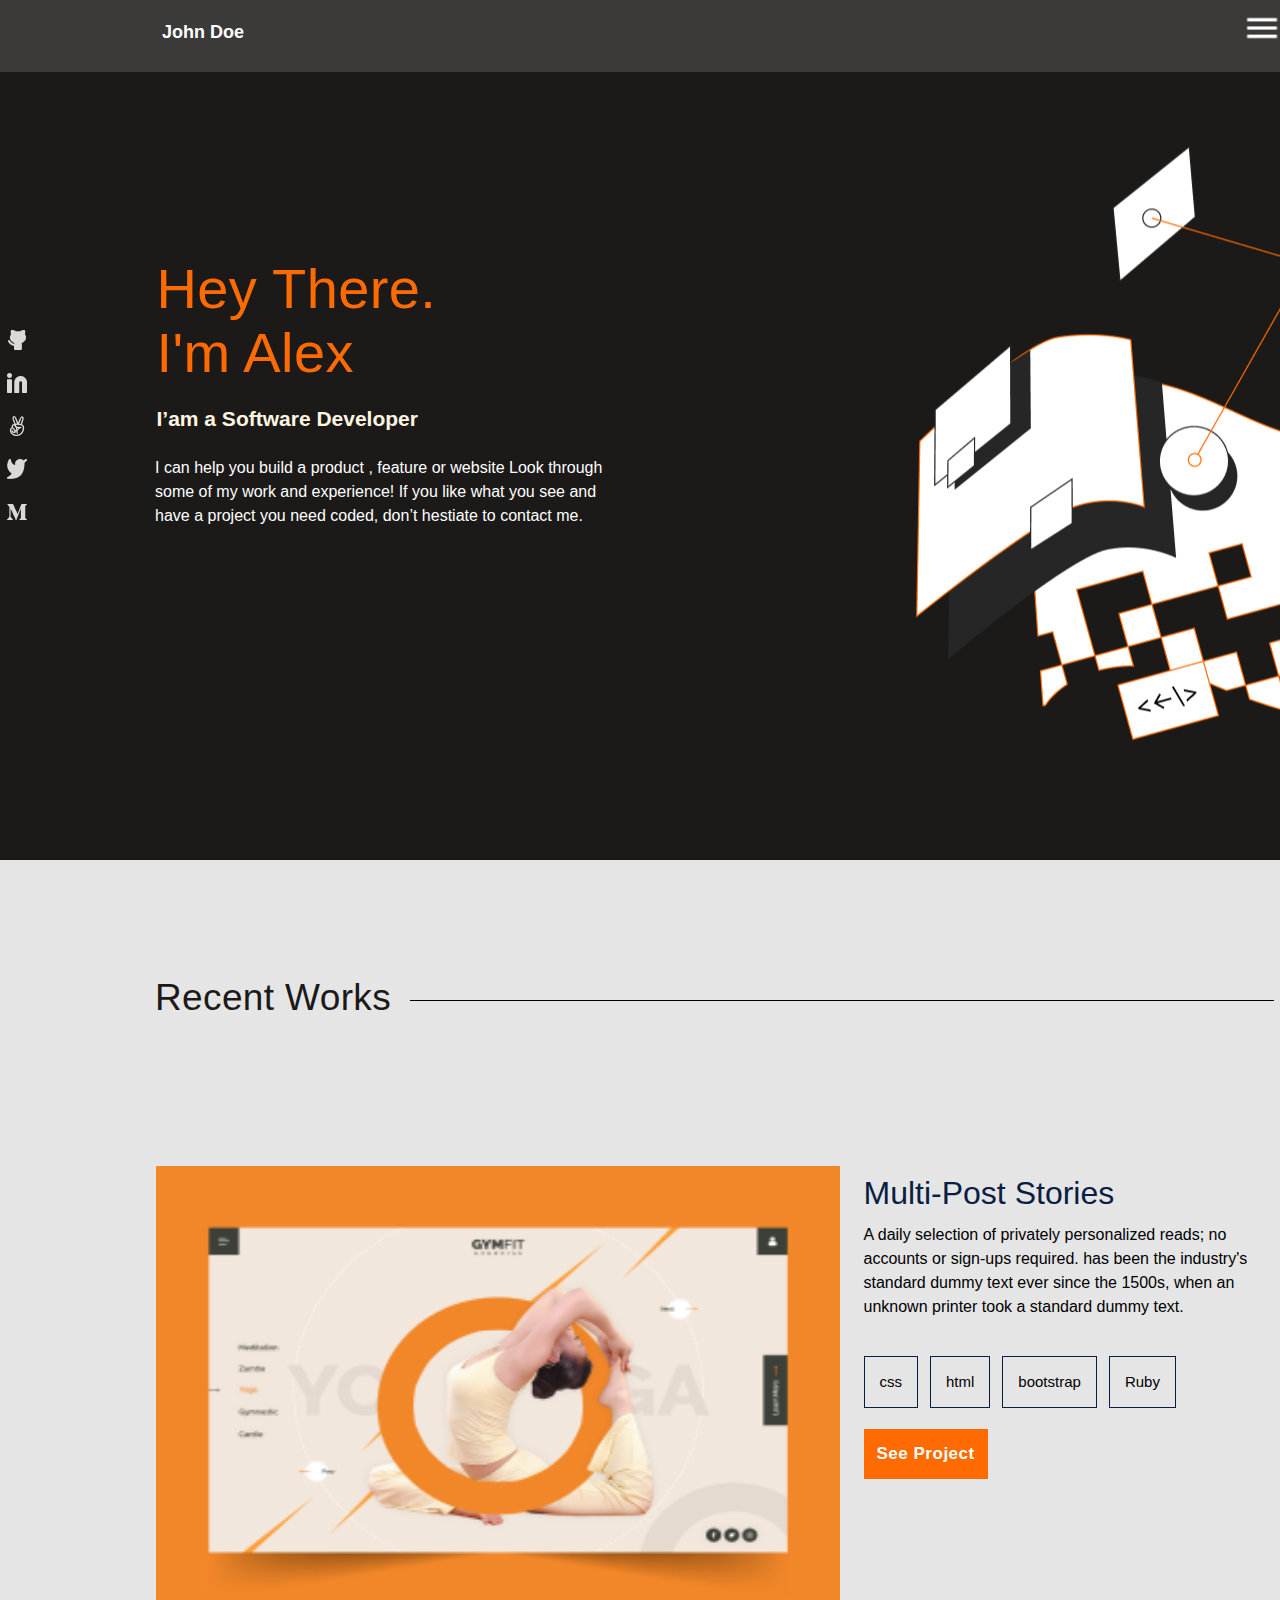
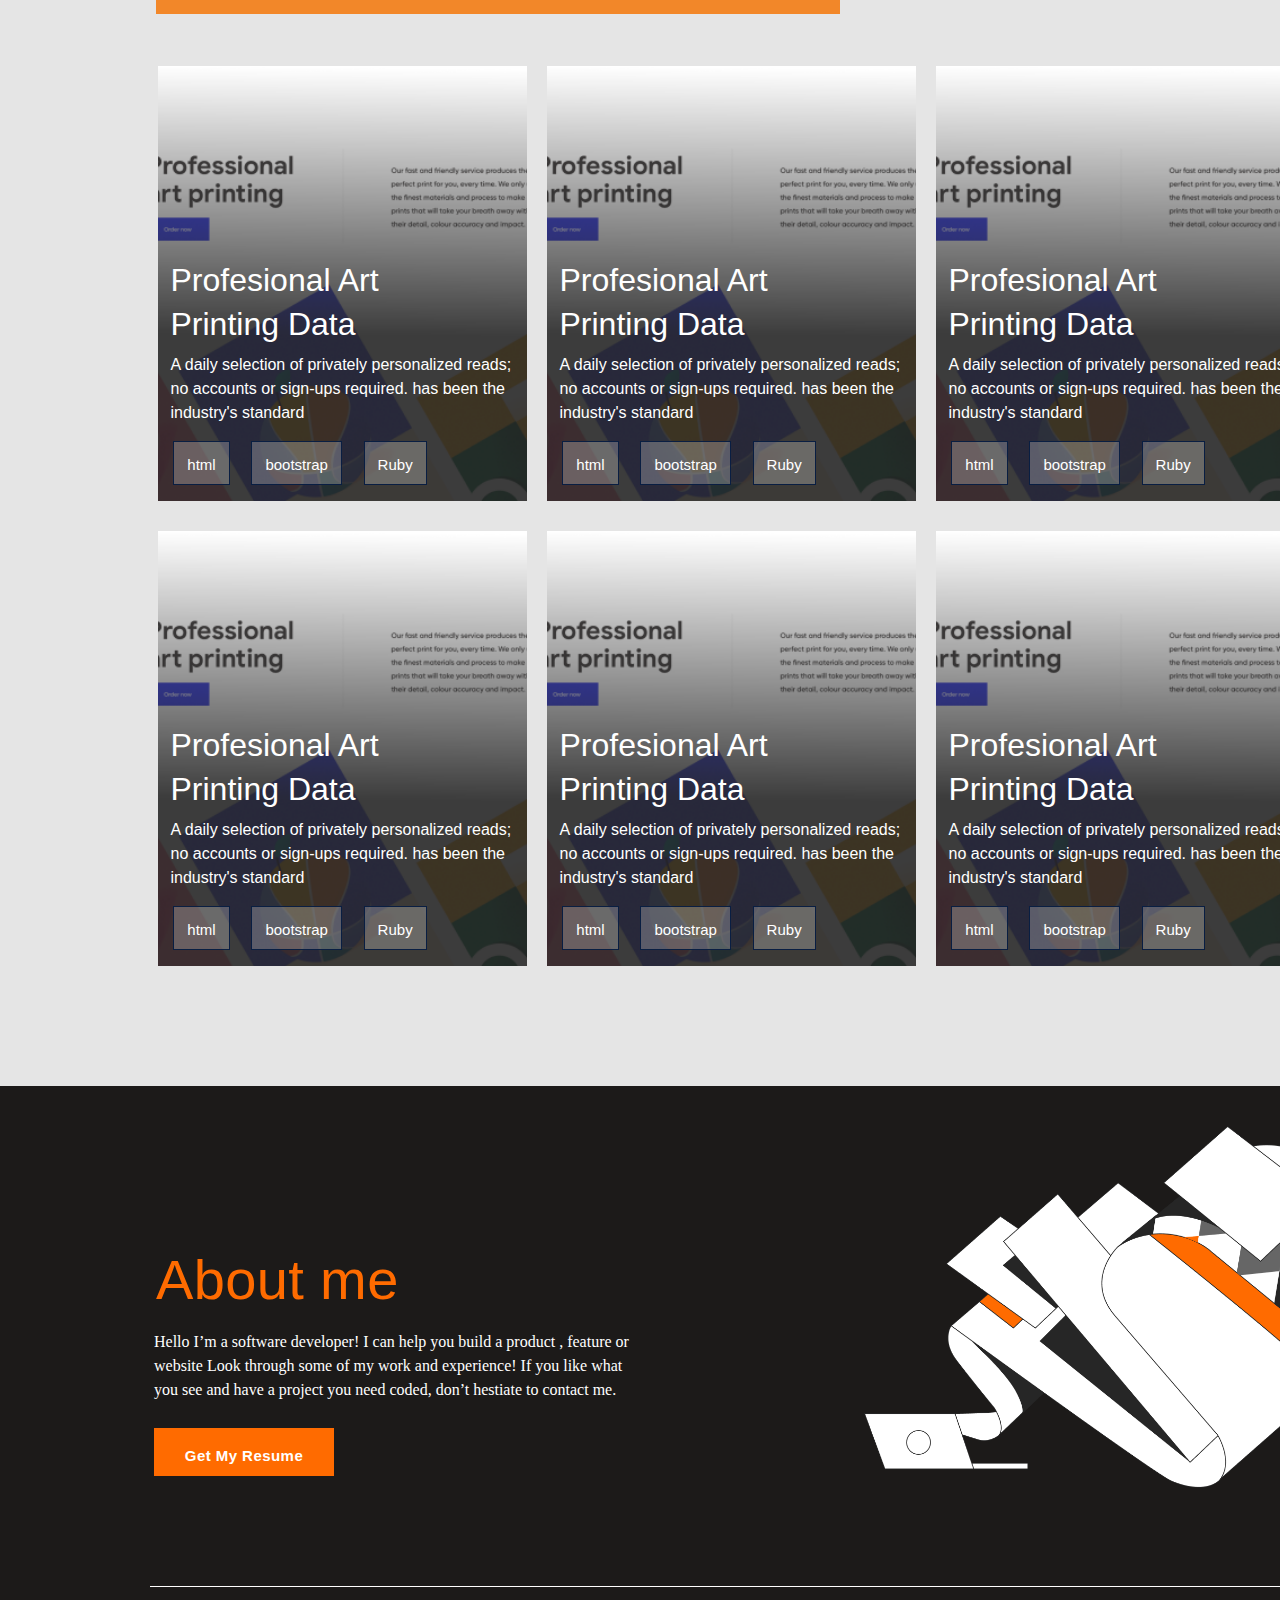
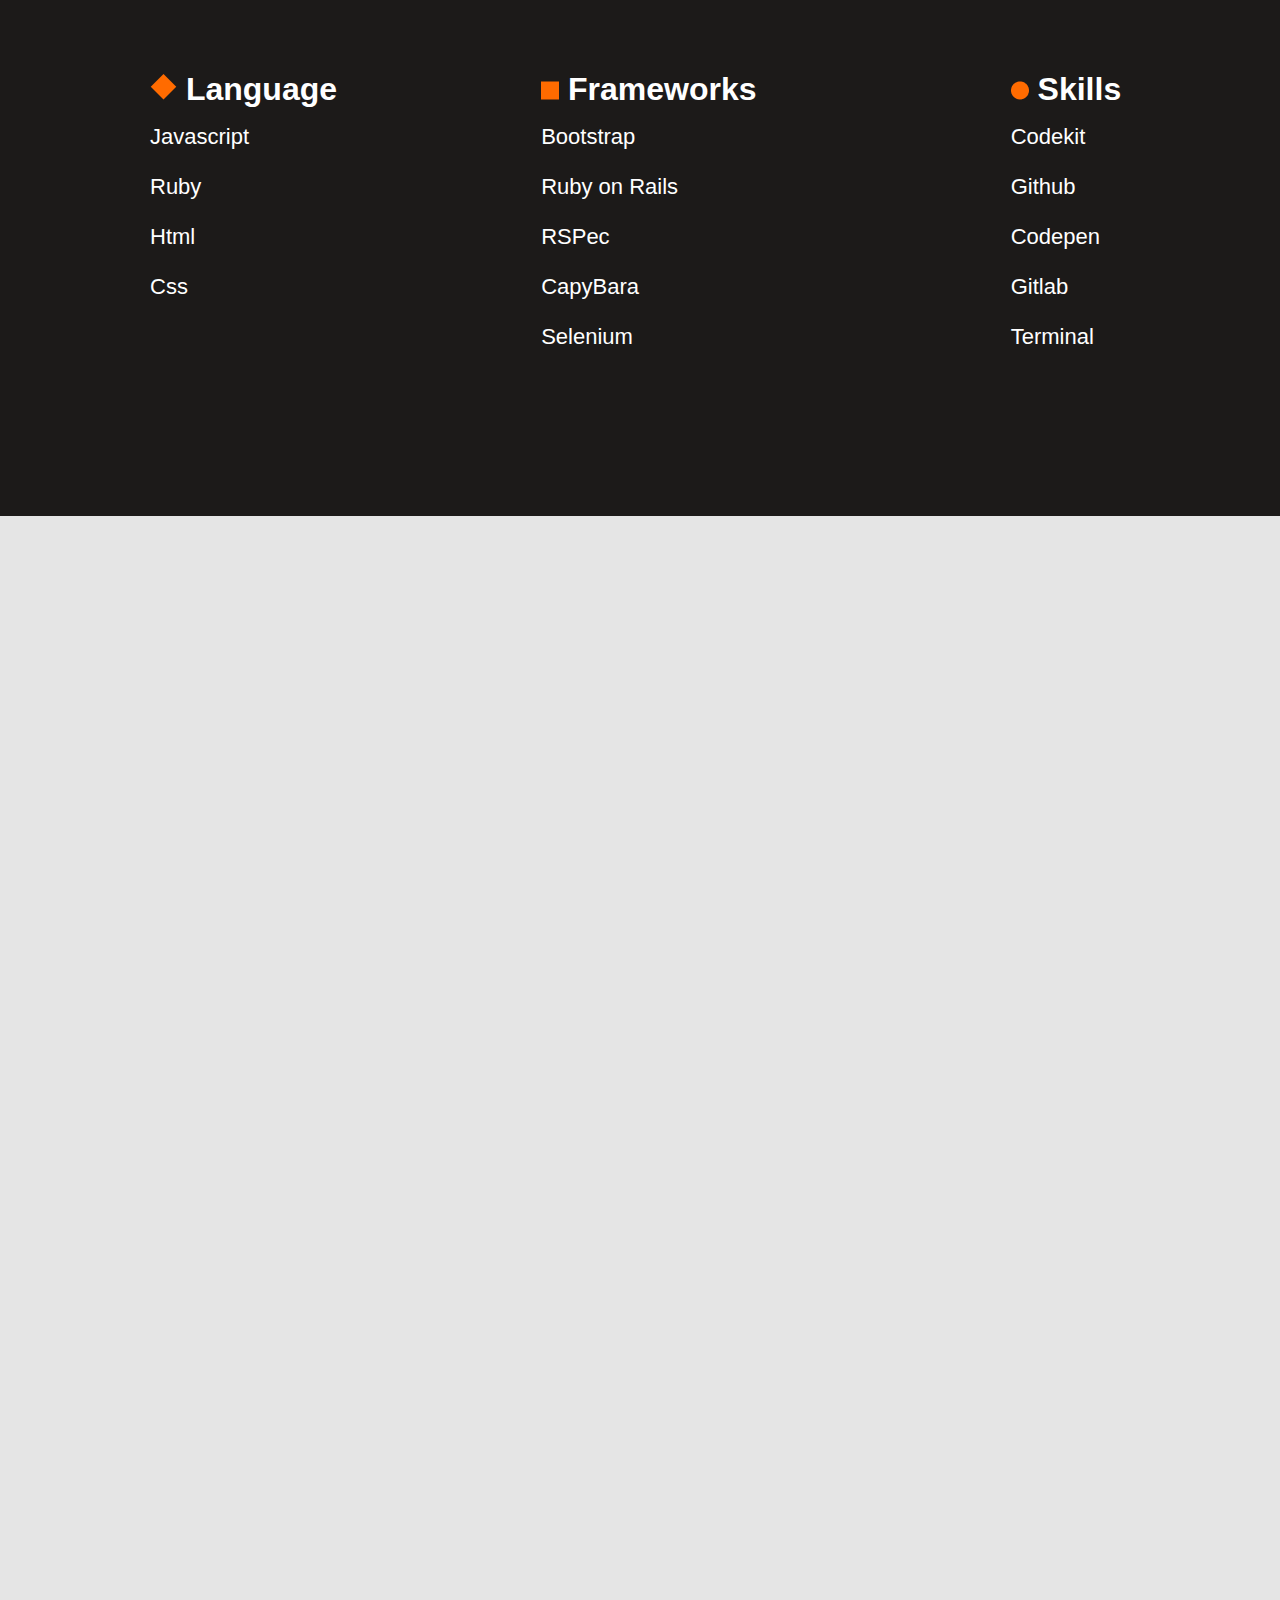
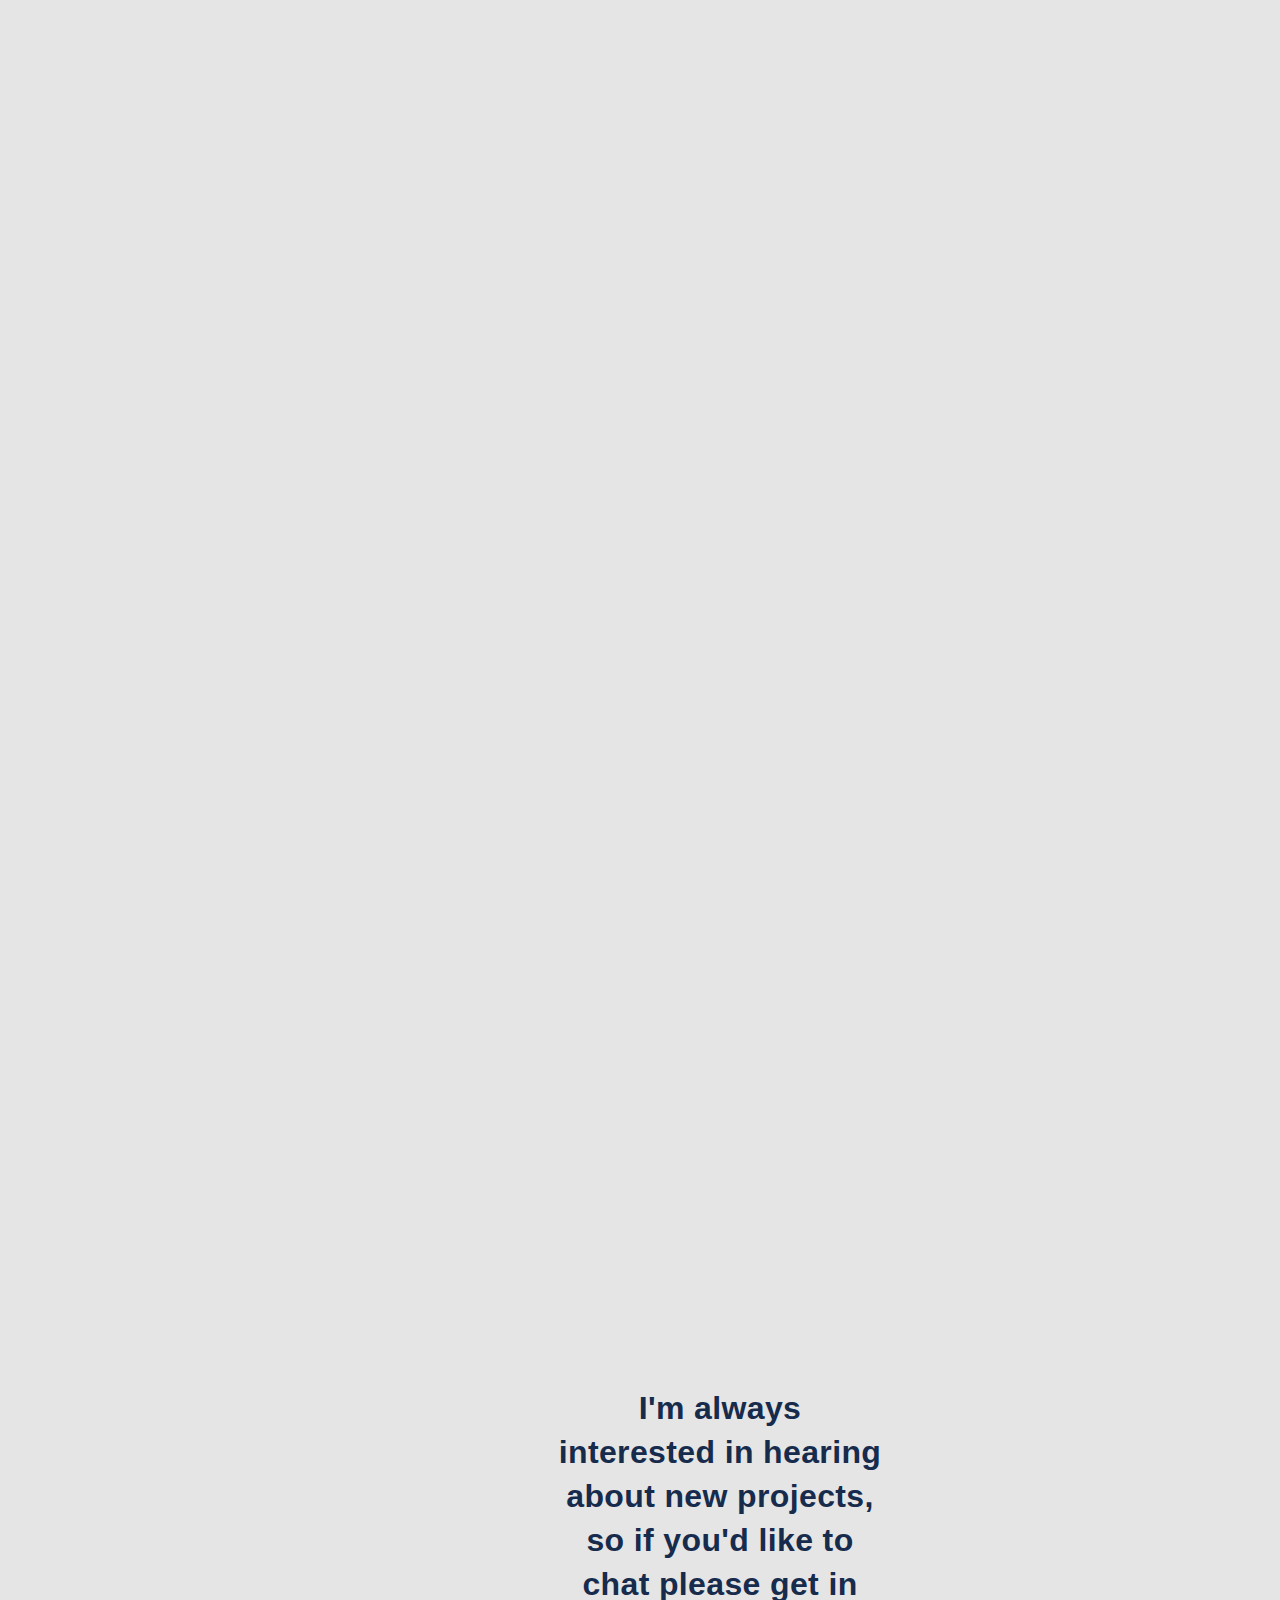
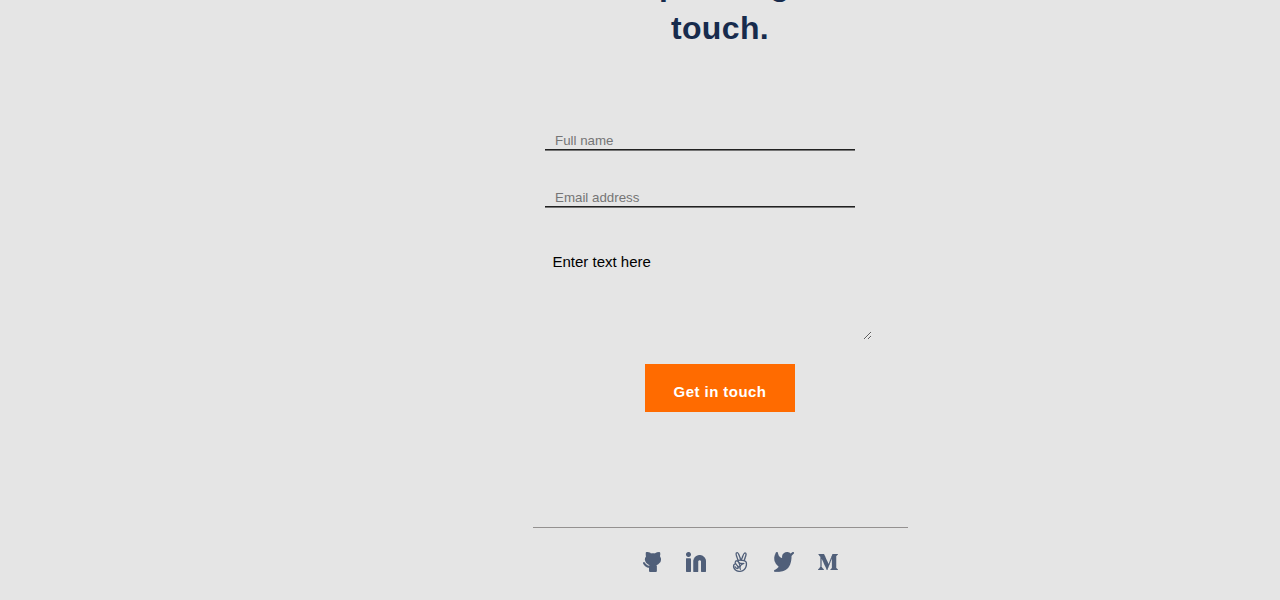
==== commit 8aa9908f: "Completed styling Projects and AboutMe sections." ====
--- a/portfolio.html
+++ b/portfolio.html
@@ -35,7 +35,7 @@
       </li>
     </ul>
   </section>
-  <section><h1 class="recentWorks">My Recent Works</h1></section>
+  <section><h1  class="recentWorks"><span> Recent Works</span></h1></section>
   <section class="secondPage">
     <img src="images/yogaWoman.png" class="yogaImage" alt="Woman doing Yoga">
     <h2 class="multiStories">Multi-Post Stories</h2>
--- a/portfolio.css
+++ b/portfolio.css
@@ -835,12 +835,35 @@
   .yogaImage {
     width: 684px;
     height: 448px;
+    position: relative;
+    top: 0;
+    left: 66px;
   }
 
   .recentWorks {
     border-bottom: 0;
     align-self: none;
     flex-basis: 100%;
+    text-align: left;
+    width: 1440px;
+    position: relative;
+    left: 155px;
+    top: 0;
+  } 
+  
+  .recentWorks:after {
+    background-color: #000;
+    content: "";
+    display: inline-block;
+    height: 1px;
+    position: relative;
+    vertical-align: middle;
+    width: 60%;
+  }
+    
+  .recentWorks:after {
+    left: 0.5em;
+    margin-right: -50%;
   }
 
   .multiStories {
@@ -848,7 +871,7 @@
     margin: 12px;
     margin-left: 0;
     position: relative;
-    left: -55px;
+    left: 0;
     top: -30px;
   }
 
@@ -859,7 +882,7 @@
     margin-left: 0;
     margin-top: 0;
     position: relative;
-    left: -55px;
+    left: 0;
     top: -30px;
   }
 
@@ -868,7 +891,7 @@
     margin: 12px;
     margin-left: 0;
     top: -40px;
-    left: -46px;
+    left: -20px;
   }
 
   .seeButton {
@@ -876,7 +899,7 @@
     margin: 12px;
     margin-left: 0;
     top: -95px;
-    left: -50px;
+    left: 0;
   }
 
   :hover.seeButton {
@@ -884,7 +907,7 @@
     margin: 12px;
     margin-left: 0;
     top: -95px;
-    left: -50px;
+    left: 0;
   }
 
   :active.seeButton {
@@ -894,6 +917,142 @@
     top: -95px;
     left: -50px;
   }
+
+  .projects {
+    display: grid;
+    height: 900px;
+    grid-template-columns: 369px 369px 369px;
+    grid-template-rows: 435px 435px;
+    align-content: space-between;
+    padding-top: 24px;
+    width: 1195px;
+    position: relative;
+    top: 0;
+    left: 35px;
+    grid-column-gap: 20px;
+  }
   
-}
-
+  .cards {
+    height: 435px;
+    width: 369px;
+    margin: 0;
+    padding: 0;
+    justify-content: flex-end;
+    background-size: 369px 435px;
+  }
+
+  .cards:hover > h3 {
+    visibility: hidden;
+  }
+
+  .cards:hover > .cardList {
+    visibility: hidden;
+  }
+
+  .cards:hover > .cardPara {
+    visibility: hidden;
+  }
+
+  .cards:hover > .cardBtn {
+    visibility: visible;
+  }
+
+  .cardBtn {
+    position: absolute;
+    width: 369px;
+    height: 58px;
+    visibility: hidden;
+  }
+  
+  .cardBtn:hover {
+    position: absolute;
+    width: 369px;
+    height: 58px;
+  }
+
+  .cardBtn:hover {
+    position: absolute;
+    width: 369px;
+    height: 58px;
+  }
+
+  .aboutMe {
+    width: 1440px;
+    height: 1030px;
+    background-image: url(images/aboutmeBG.png);
+    background-repeat: no-repeat;
+    background-attachment: scroll;
+    background-position: 100% 6%;
+    background-size: 600px;
+    align-items: flex-start;
+  }
+
+  .aboutPara {
+    width: 490px;
+    position: relative;
+    top: 80px;
+    left: 130px;
+  }
+
+  .AboutHead {
+    position: relative;
+    top: 150px;
+    left: 120px;
+  }
+
+  .aboutBtn {
+    position: relative;
+    top: 90px;
+    left: 130px;
+  }
+
+  .bigLst {
+    width: 1100px;
+    margin-top: 200px;
+    display: flex;
+    flex-direction: row;
+    justify-content: space-between;
+    align-items: flex-start;
+  }
+
+  .languageLst {
+    align-items: flex-start;
+    position: relative;
+    top: 0;
+    left: -40px;
+  }
+
+  .frameworksLst {
+    align-items: flex-start;
+    position: relative;
+    top: 0;
+    left: -40px;
+  }
+
+  .skillsLst {
+    align-items: flex-start;
+    position: relative;
+    top: 0;
+    left: -40px;
+  }
+
+  .skills {
+    position: relative;
+    top: 0;
+    left: -150px;
+  }
+
+  .frameworks {
+    position: relative;
+    top: 0;
+    left: -120px;
+  }
+
+  .language {
+    position: relative;
+    top: 0;
+    left: -40px;
+  }
+
+}
+
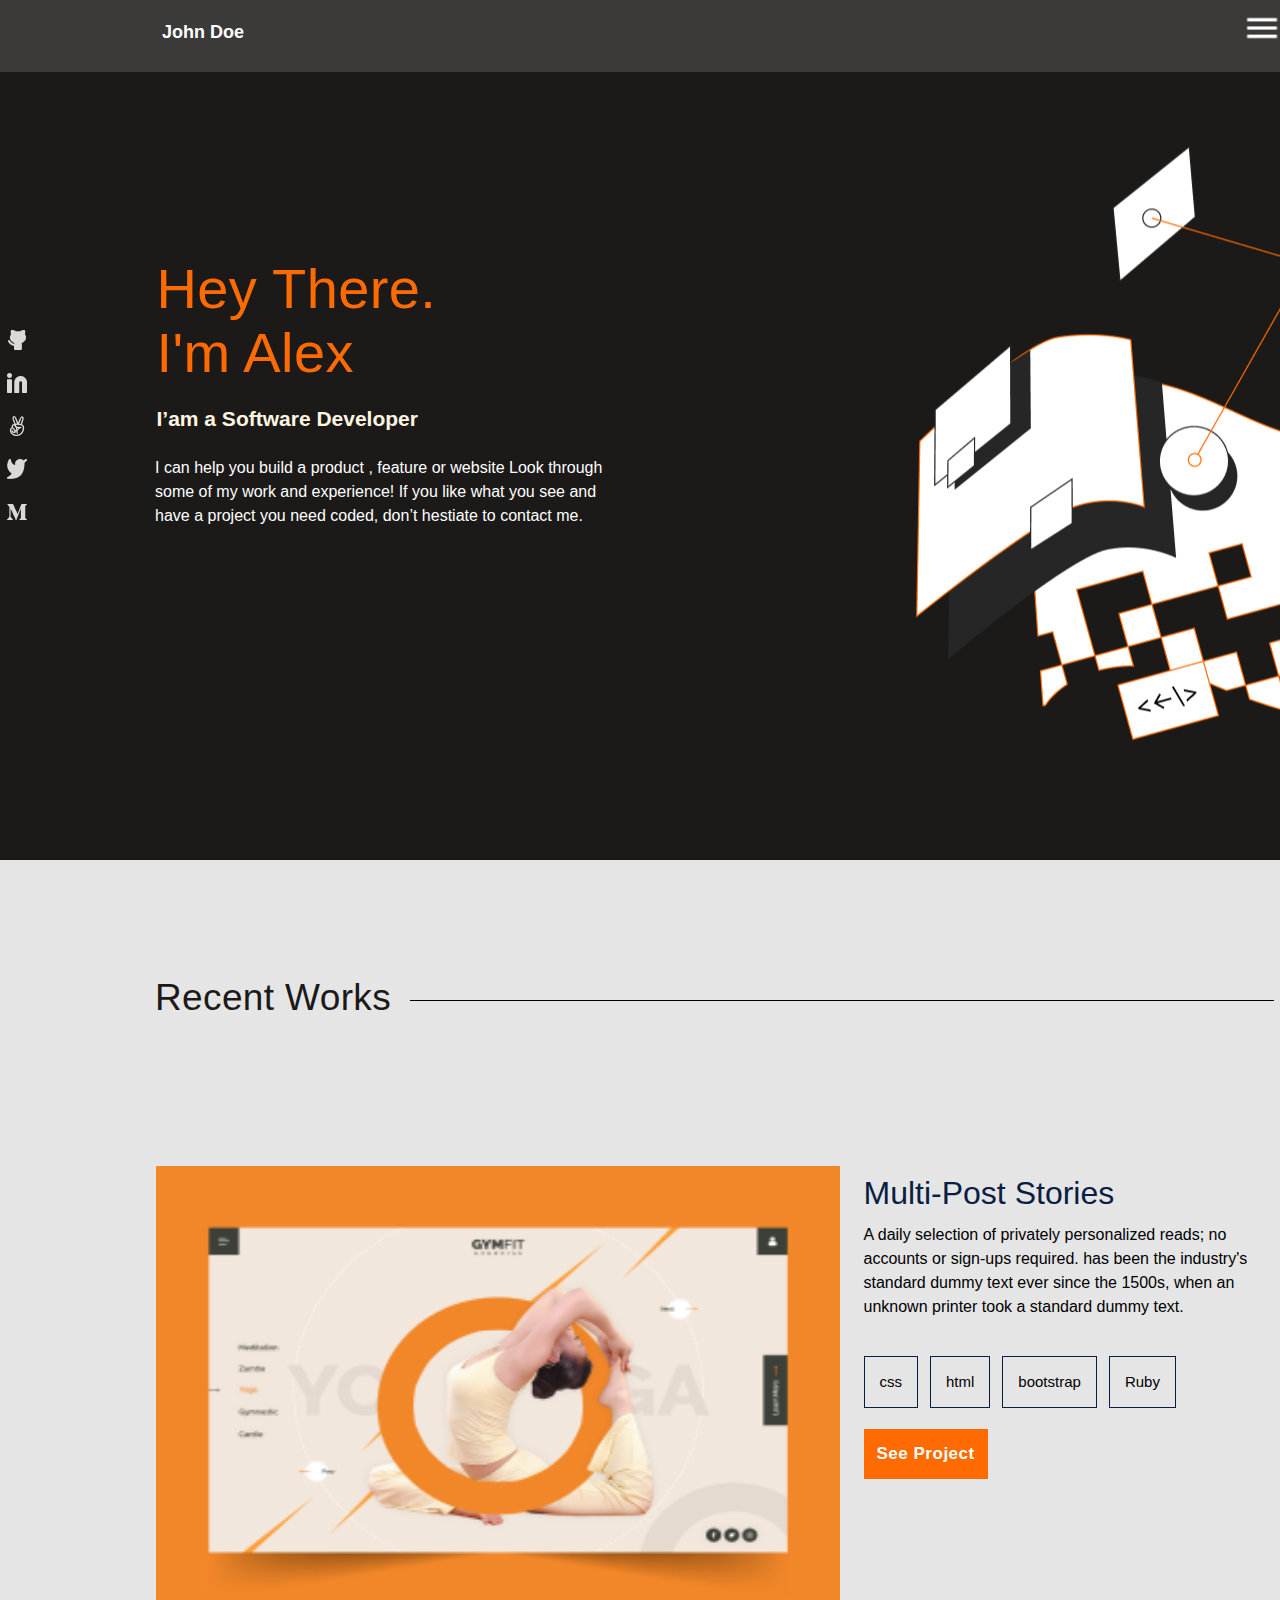
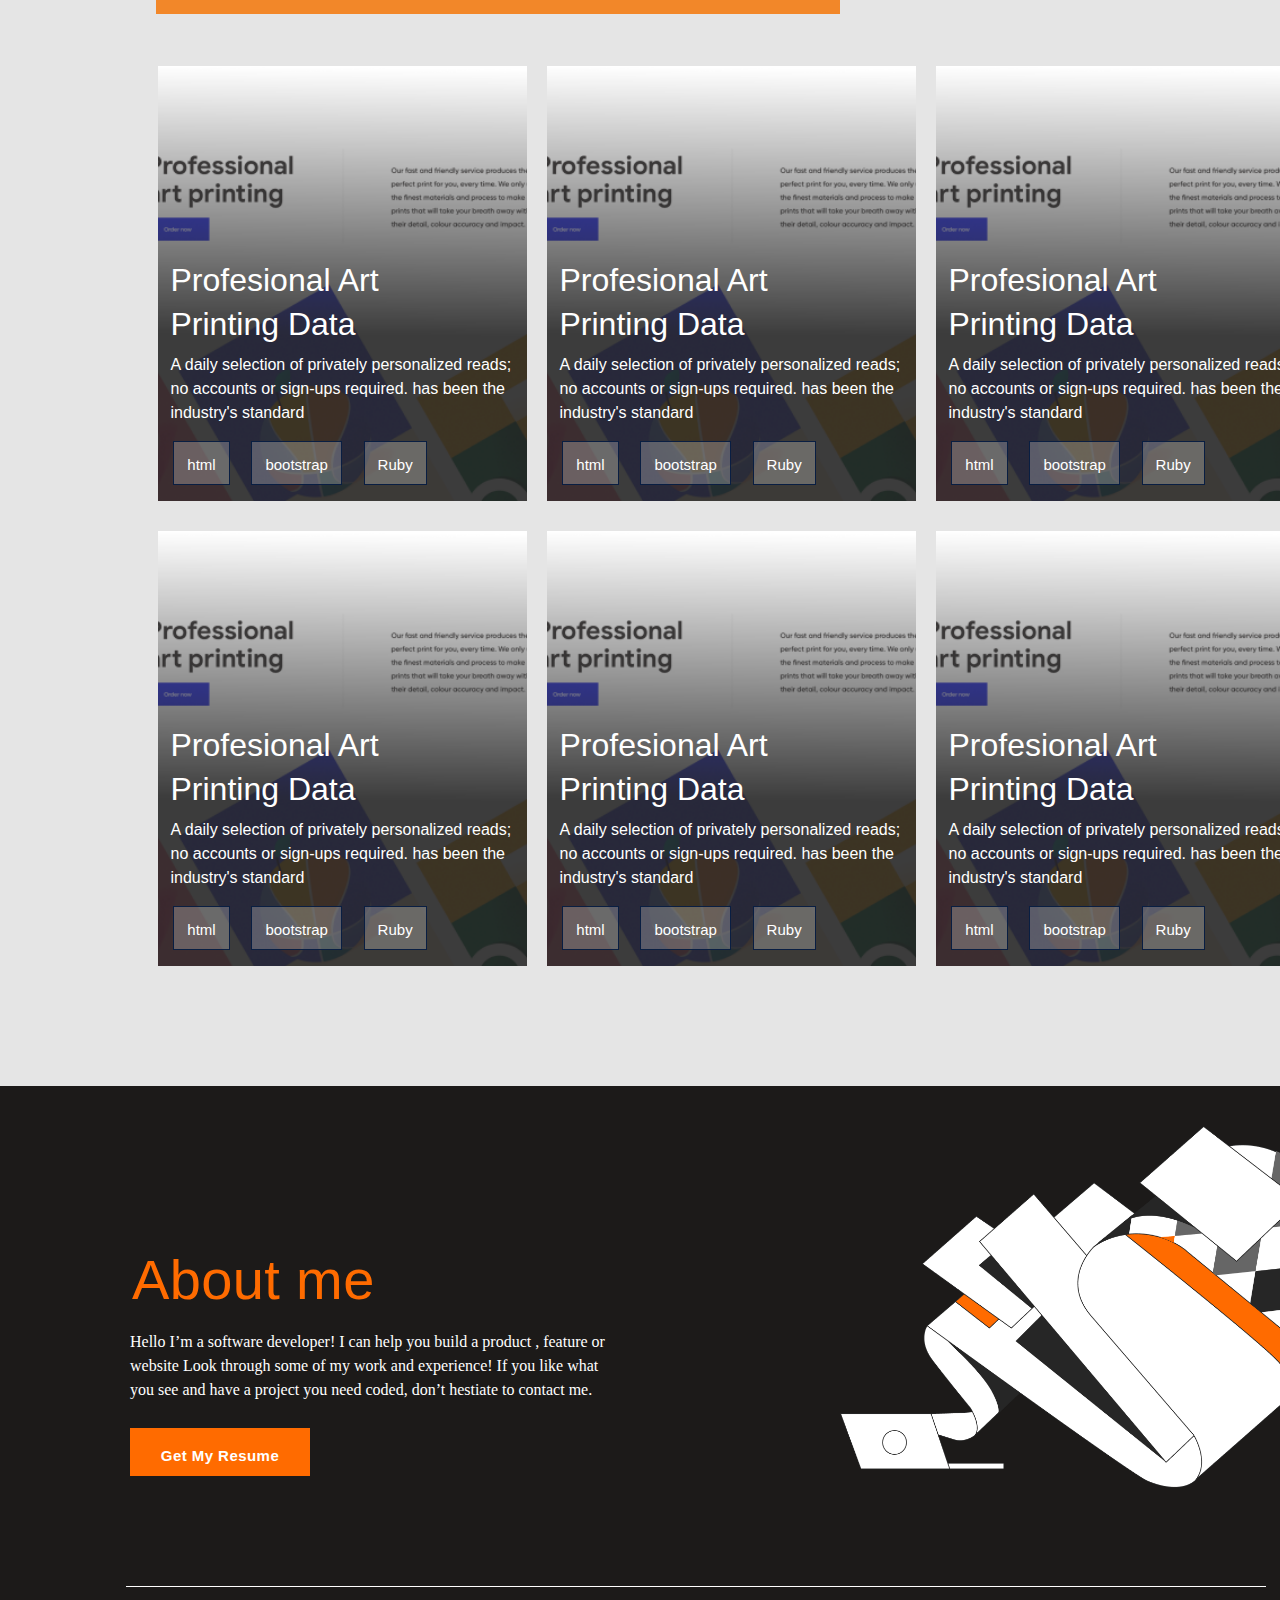
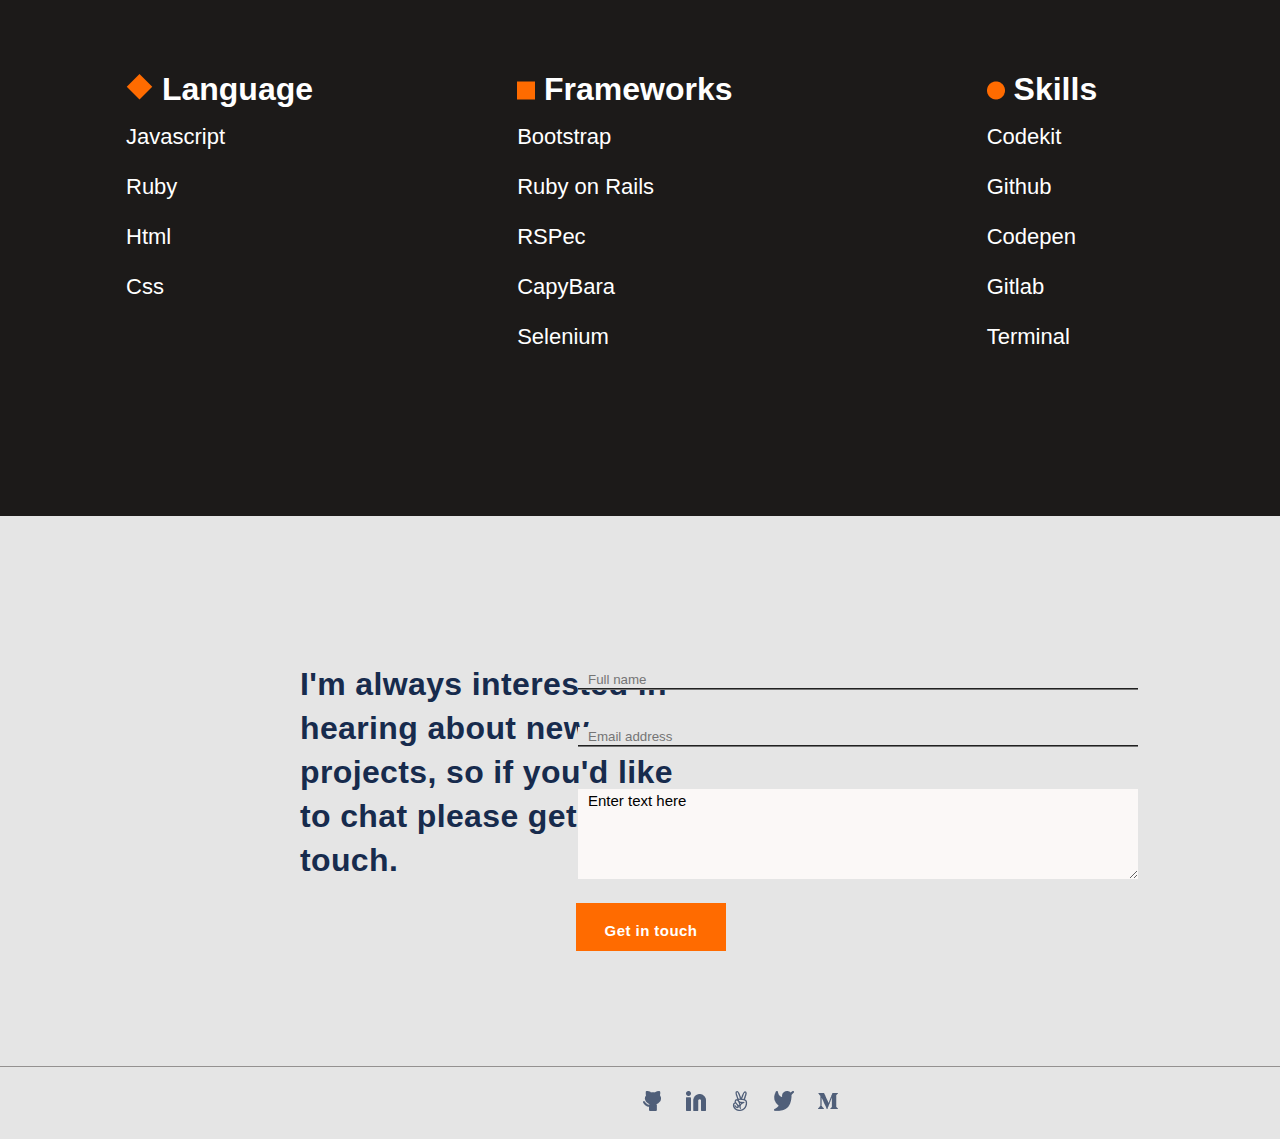
==== commit cf02cb75: "Completedstyling Form section." ====
--- a/portfolio.html
+++ b/portfolio.html
@@ -165,7 +165,7 @@
     <form action="https://formspree.io/f/xvodlvrj" method="POST">
       <input type="text" name="name" id="name" placeholder="Full name" class="input-name" required minlength="1" maxlength="30"> <br>
       <input type="email" id="email" placeholder="Email address" class="input-email" required minlength="1"><br>
-      <textarea name="text" minlength="1" required maxlength="500">Enter text here</textarea>
+      <textarea name="text" class="inputText" minlength="1" required maxlength="500">Enter text here</textarea>
       <button class="touch-button" type="submit">Get in touch</button>
     </form>
   </section>
--- a/portfolio.css
+++ b/portfolio.css
@@ -754,7 +754,7 @@
 @media (min-width:600px) {
   body {
     width: 1440px;
-    height: 7000px;
+    height: auto;
     display: flex;
     flex-direction: column;
     align-items: center;
@@ -985,6 +985,7 @@
     background-position: 100% 6%;
     background-size: 600px;
     align-items: flex-start;
+    padding: 0;
   }
 
   .aboutPara {
@@ -1054,5 +1055,52 @@
     left: -40px;
   }
 
-}
-
+  .formPage {
+    width: 1440px;
+    height: 550px;
+    padding: 0;
+    margin: 0;
+    justify-content: flex-start;
+    min-height: 0;
+  }
+
+  .about-me {
+    position: absolute;
+    top: 3850px;
+    left: 288px;
+    text-align: left;
+    width: 400px;
+  }
+
+  .input-name {
+    width: 550px;
+    position: relative;
+    top: 35px;
+    left: 138px;
+  }
+
+  .input-email {
+    width: 550px;
+    position: relative;
+    top: 35px;
+    left: 138px;
+  }
+
+  .inputText {
+    width: 550px;
+    position: relative;
+    top: 35px;
+    left: 138px;
+    padding: 0;
+    padding-left: 10px;
+    background-color: #fbf8f7;
+  }
+
+  .touch-button {
+    position: relative;
+    top: 35px;
+    left: -69px;
+  }
+
+}
+
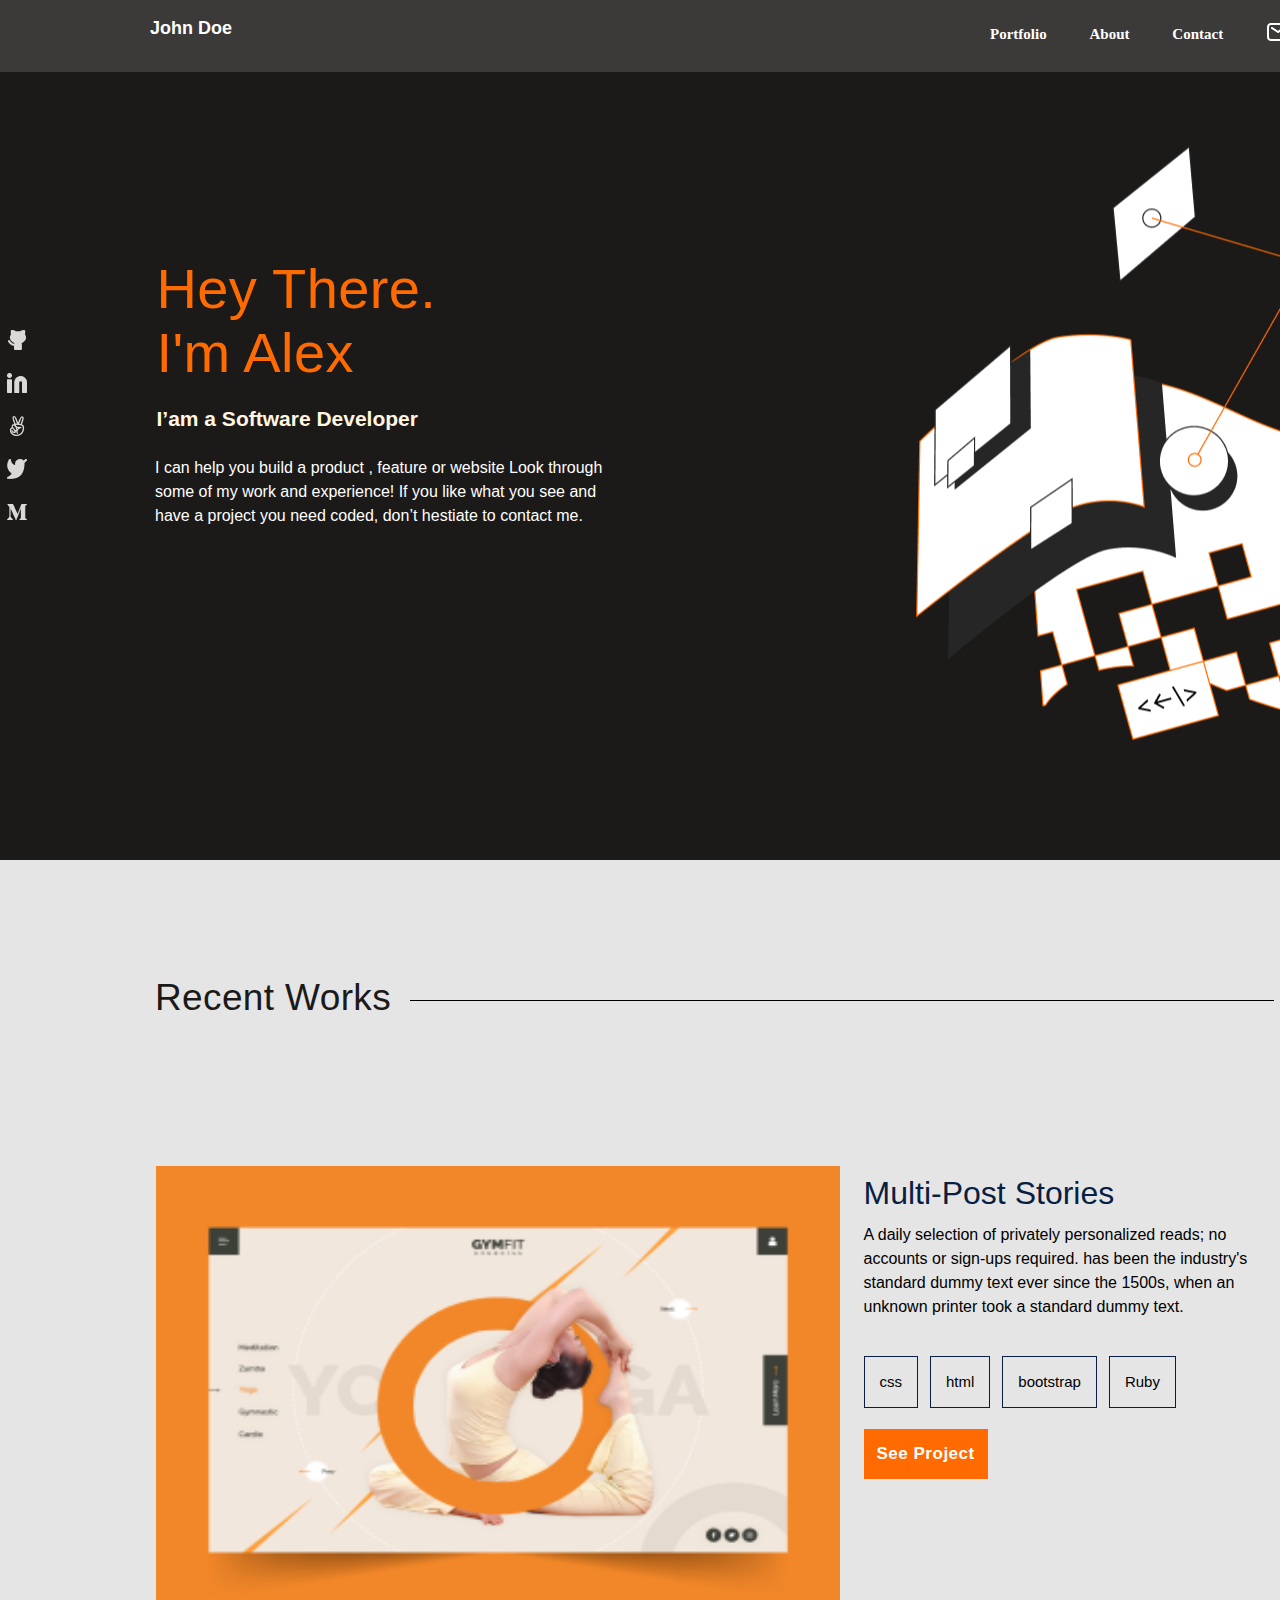
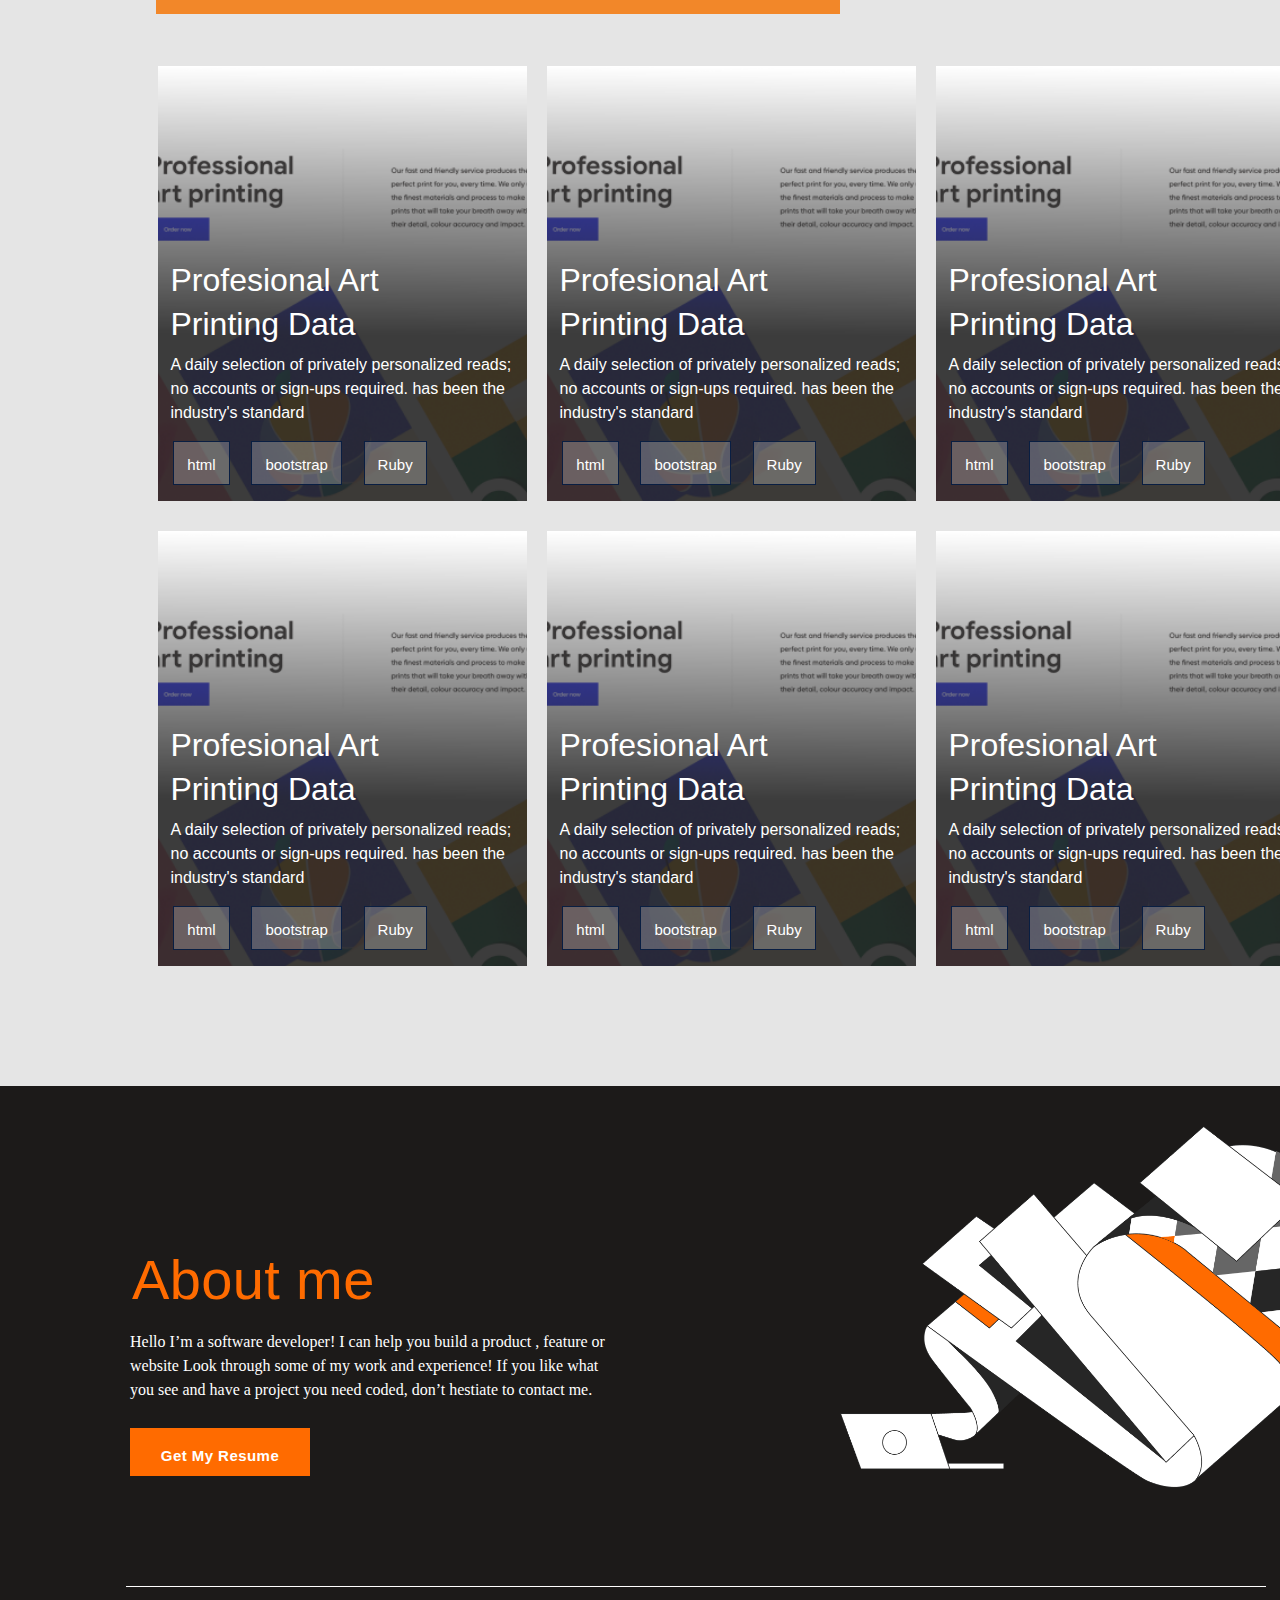
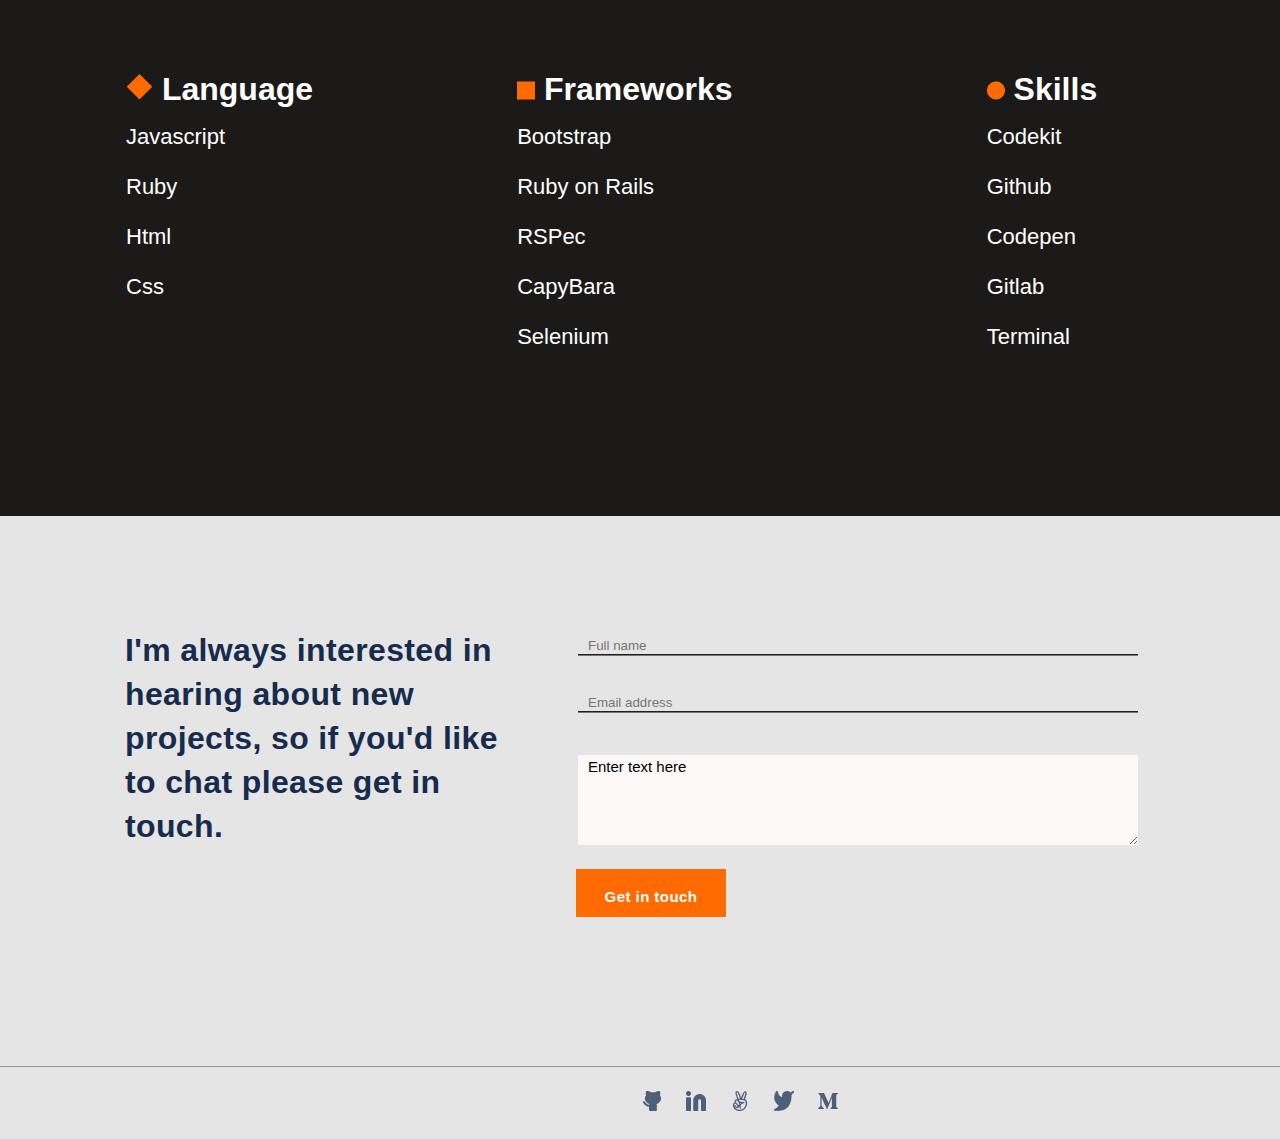
==== commit f53fca1d: "Corrected errors as remommended by reviwer." ====
--- a/portfolio.html
+++ b/portfolio.html
@@ -14,6 +14,12 @@
     <a href="" class="nameLink">John Doe</a>
     <nav>
       <img src="images/Icon-Menu.png" alt="Menu Icon" class='menuIcon'>
+      <ul class="navLst">
+        <li ><a class="navWord" href="">Portfolio</a></li>
+        <li ><a class="navWord" href="">About</a></li>
+        <li ><a class="navWord" href="">Contact</a></li>
+        <li ><a class="navMail" href=""><img src="images/iconMail.png" alt=""></a></li>
+      </ul>
     </nav>
   </header>
   <section class="firstPage">
--- a/portfolio.css
+++ b/portfolio.css
@@ -23,10 +23,9 @@
   padding-top: 120px;
 }
 
-
 header {
   height: 48px;
-  width: 375px;
+  width: 315px;
   top: 0;
   background-color: #3c3a39;
   display: flex;
@@ -34,6 +33,12 @@
   position: fixed;
   padding-bottom: 5px;
   z-index: 1;
+  padding-right: 30px;
+  padding-left: 30px;
+}
+
+.navLst {
+  display: none;
 }
 
 .nameLink {
@@ -41,7 +46,7 @@
   width: 101px;
   left: 12px;
   top: 2px;
-  padding: 10px 12px;
+  padding-top: 6px;
   color: #fff;
   font-family: 'Roboto', sans-serif;
   font-size: 18px;
@@ -751,7 +756,7 @@
   right: 35px;
 }
 
-@media (min-width:600px) {
+@media (min-width: 1000px) {
   body {
     width: 1440px;
     height: auto;
@@ -772,6 +777,37 @@
     margin-left: 100px;
     margin-right: 100px;
     padding-bottom: 0;
+  }
+
+  .navLst {
+    display: flex;
+    justify-content: space-between;
+    align-items: flex-end;
+    list-style: none;
+    text-decoration: none;
+    width: 300px;
+  }
+
+  .navWord {
+    text-decoration: none;
+    color: #fff;
+    font-family: 'Inter', Cambria, Cochin, Georgia, Times, 'Times New Roman', serif;
+    font-size: 15px;
+    font-style: normal;
+    font-weight: 600;
+    line-height: 20px;
+    letter-spacing: 0em;
+    text-align: center;
+  }
+
+  .navMail {
+    position: relative;
+    top: 4px;
+    left: 0;
+  }
+
+  .menuIcon {
+    display: none;
   }
 
   .firstPage {
@@ -842,16 +878,15 @@
 
   .recentWorks {
     border-bottom: 0;
-    align-self: none;
     flex-basis: 100%;
     text-align: left;
     width: 1440px;
     position: relative;
     left: 155px;
     top: 0;
-  } 
-  
-  .recentWorks:after {
+  }
+
+  .recentWorks::after {
     background-color: #000;
     content: "";
     display: inline-block;
@@ -859,9 +894,6 @@
     position: relative;
     vertical-align: middle;
     width: 60%;
-  }
-    
-  .recentWorks:after {
     left: 0.5em;
     margin-right: -50%;
   }
@@ -931,7 +963,7 @@
     left: 35px;
     grid-column-gap: 20px;
   }
-  
+
   .cards {
     height: 435px;
     width: 369px;
@@ -953,27 +985,27 @@
     visibility: hidden;
   }
 
-  .cards:hover > .cardBtn {
-    visibility: visible;
-  }
-
   .cardBtn {
     position: absolute;
     width: 369px;
     height: 58px;
     visibility: hidden;
   }
-  
+
   .cardBtn:hover {
     position: absolute;
     width: 369px;
     height: 58px;
   }
 
-  .cardBtn:hover {
+  .cardBtn:active {
     position: absolute;
     width: 369px;
     height: 58px;
+  }
+
+  .cards:hover > .cardBtn {
+    visibility: visible;
   }
 
   .aboutMe {
@@ -1065,9 +1097,9 @@
   }
 
   .about-me {
-    position: absolute;
-    top: 3850px;
-    left: 288px;
+    position: relative;
+    top: 100px;
+    left: -395px;
     text-align: left;
     width: 400px;
   }
@@ -1075,21 +1107,21 @@
   .input-name {
     width: 550px;
     position: relative;
-    top: 35px;
+    top: -147px;
     left: 138px;
   }
 
   .input-email {
     width: 550px;
     position: relative;
-    top: 35px;
+    top: -147px;
     left: 138px;
   }
 
   .inputText {
     width: 550px;
     position: relative;
-    top: 35px;
+    top: -147px;
     left: 138px;
     padding: 0;
     padding-left: 10px;
@@ -1098,9 +1130,7 @@
 
   .touch-button {
     position: relative;
-    top: 35px;
+    top: -147px;
     left: -69px;
   }
-
-}
-
+}
